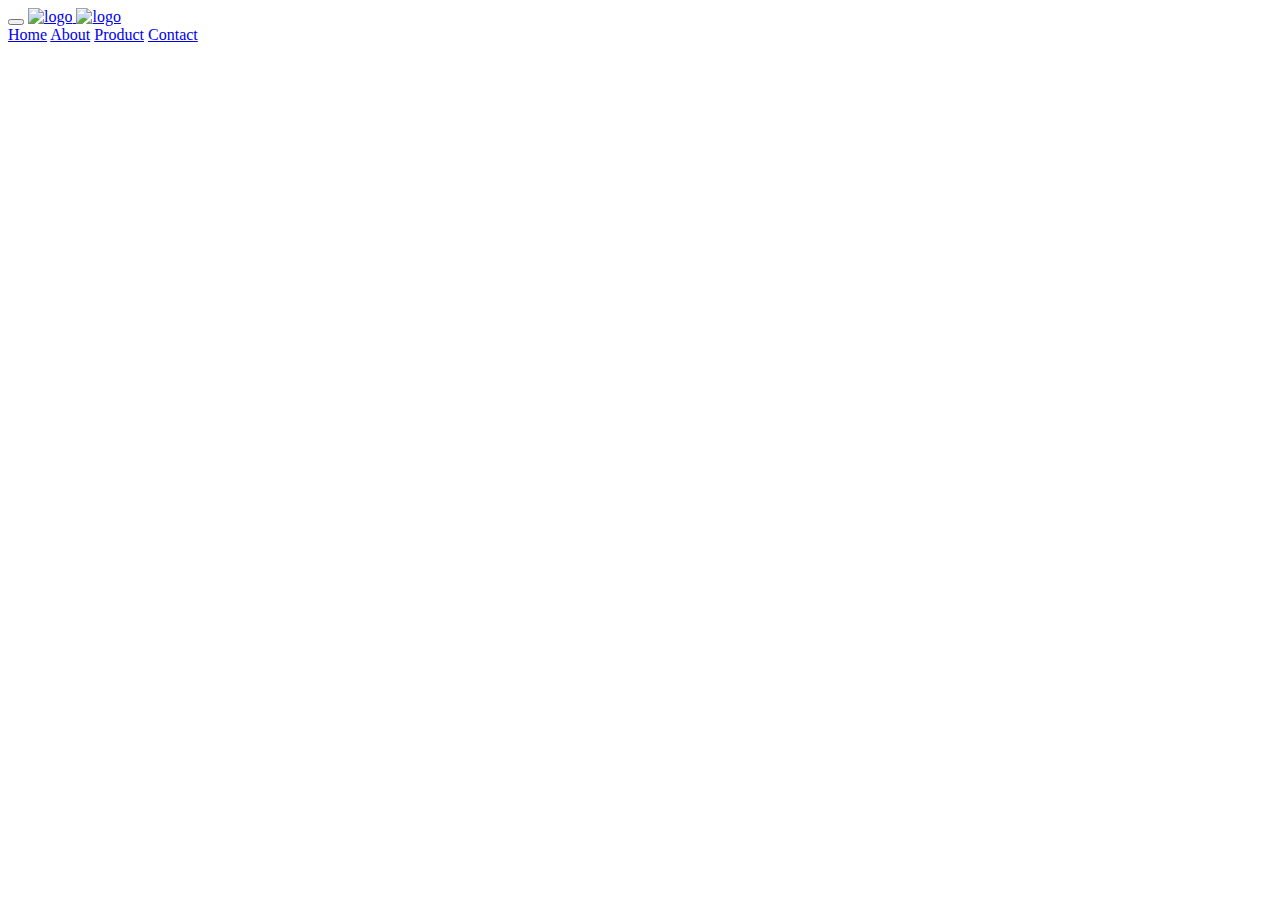
==== index.html @ 78fd0ff2 "first commit" ====
<!DOCTYPE html>
<html lang="en">
	<head>
		<meta charset="UTF-8" />
		<meta http-equiv="X-UA-Compatible" content="IE=edge" />
		<meta name="viewport" content="width=device-width, initial-scale=1.0" />
		<title>Home</title>
		<link href="./assets/css/page.min.css" rel="stylesheet" />
		<link href="./assets/css/style.css" rel="stylesheet" />
	</head>
	<body>
		<nav class="navbar navbar-expand-lg navbar-dark" data-navbar="fixed">
			<div class="container">
				<div class="navbar-left">
					<button class="navbar-toggler" type="button"><span class="navbar-toggler-icon"></span></button>
					<a class="navbar-brand" href="#">
						<img class="logo-dark" src="./assets/img/logo-dark.png" alt="logo" />
						<img class="logo-light" src="./assets/img/logo-light.png" alt="logo" />
					</a>
				</div>
				<section class="navbar-mobile">
					<nav class="nav nav-navbar ml-auto">
						<a class="nav-link" href="#home">Home</a>
						<a class="nav-link" href="#section-features">About</a>
						<a class="nav-link" href="#section-pricing">Product</a>
						<a class="nav-link" href="#footer">Contact</a>
					</nav>
				</section>
			</div>
		</nav>
	</body>
</html>
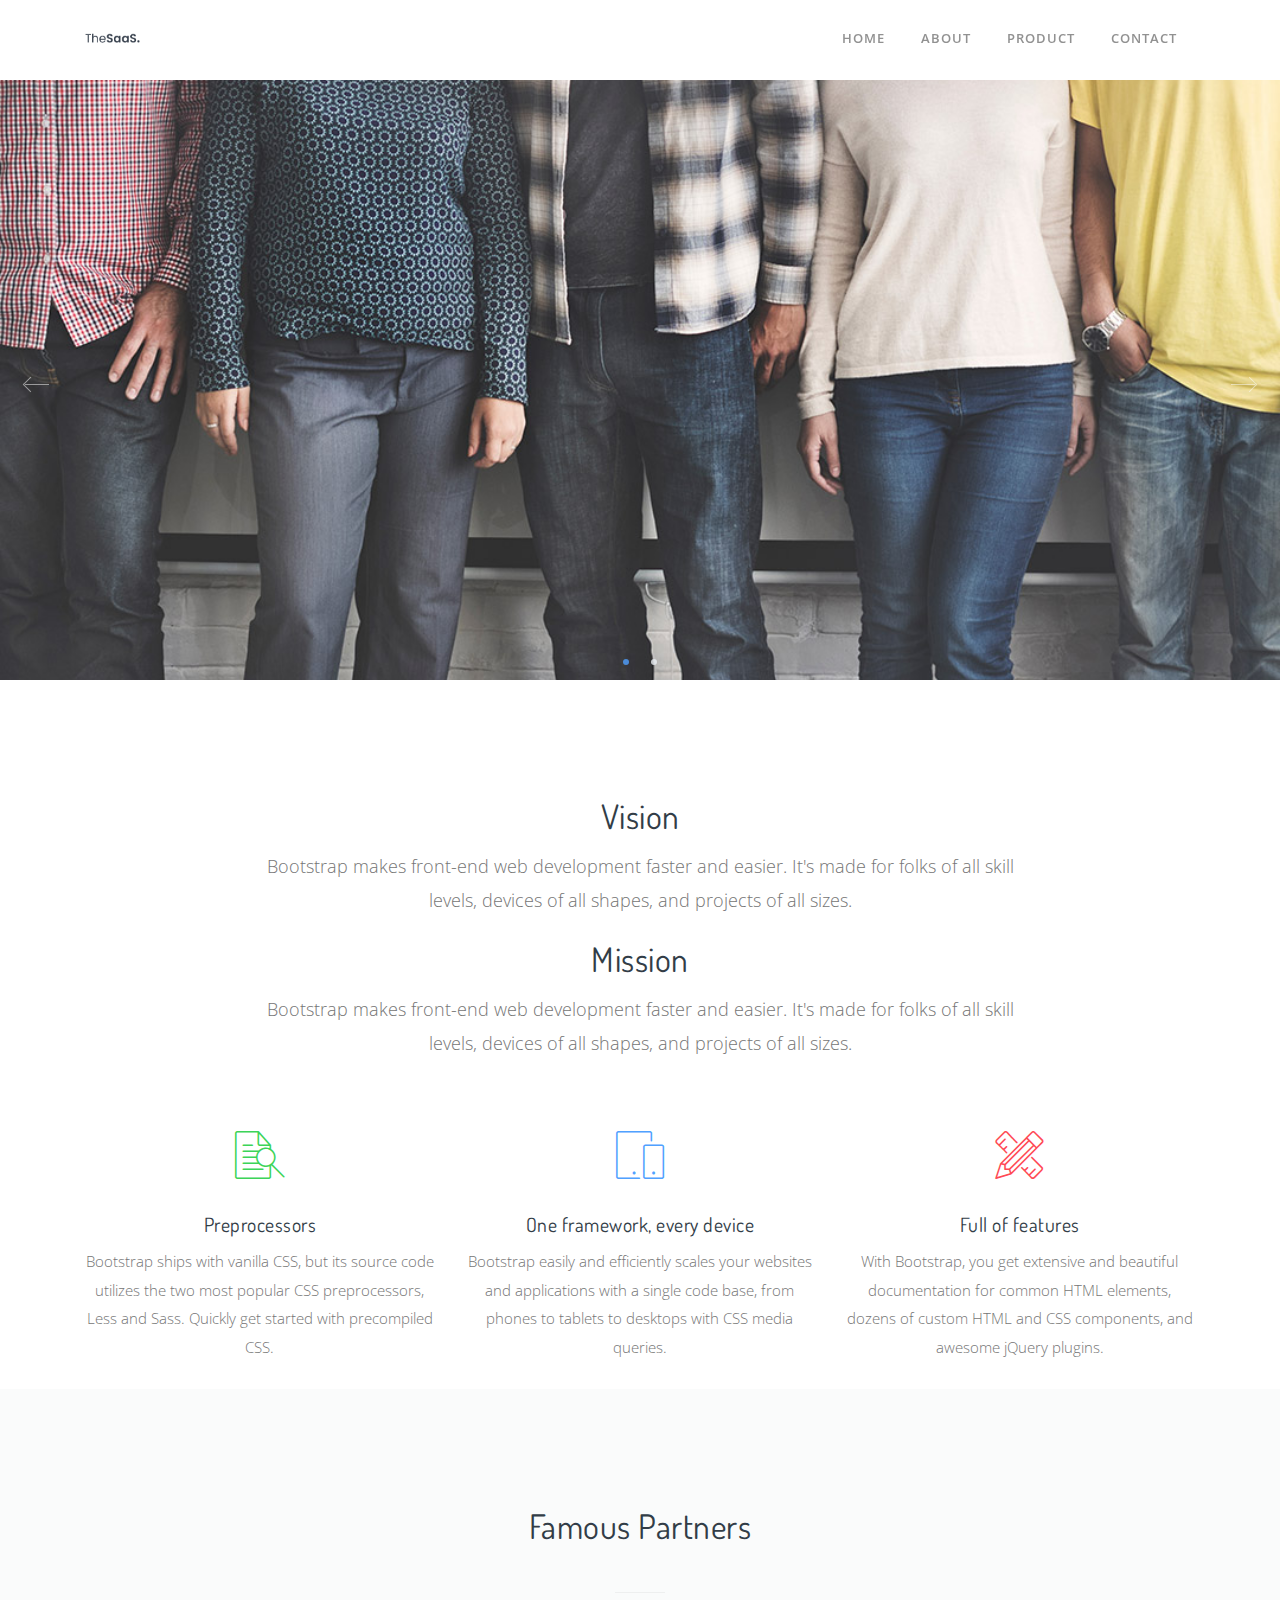
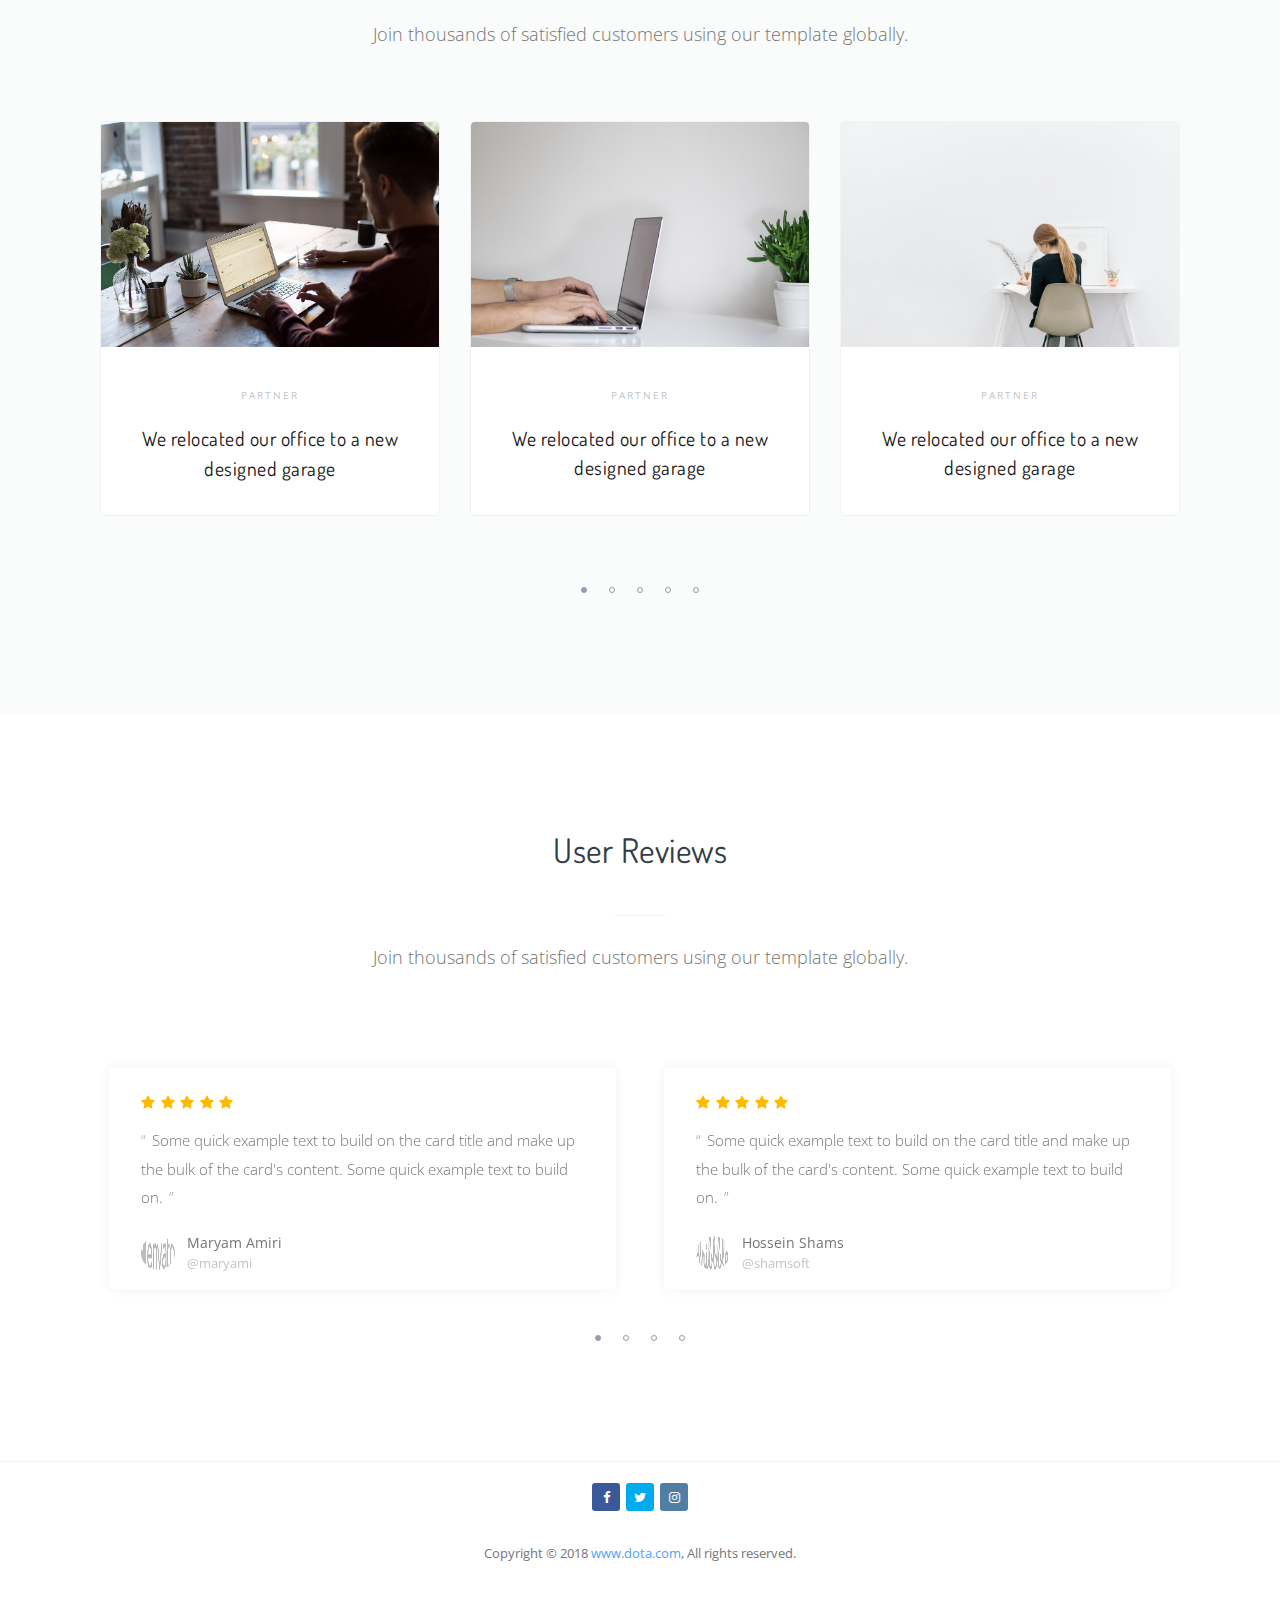
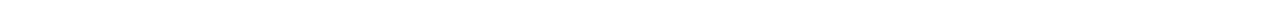
==== commit a671e814: "create product, product detail" ====
--- a/index.html
+++ b/index.html
@@ -12,7 +12,9 @@
 		<nav class="navbar navbar-expand-lg navbar-dark" data-navbar="fixed">
 			<div class="container">
 				<div class="navbar-left">
-					<button class="navbar-toggler" type="button"><span class="navbar-toggler-icon"></span></button>
+					<button class="navbar-toggler" type="button">
+						<span class="navbar-toggler-icon"></span>
+					</button>
 					<a class="navbar-brand" href="#">
 						<img class="logo-dark" src="./assets/img/logo-dark.png" alt="logo" />
 						<img class="logo-light" src="./assets/img/logo-light.png" alt="logo" />
@@ -20,13 +22,320 @@
 				</div>
 				<section class="navbar-mobile">
 					<nav class="nav nav-navbar ml-auto">
-						<a class="nav-link" href="#home">Home</a>
-						<a class="nav-link" href="#section-features">About</a>
-						<a class="nav-link" href="#section-pricing">Product</a>
-						<a class="nav-link" href="#footer">Contact</a>
+						<a class="nav-link" href="index.html">Home</a>
+						<a class="nav-link" href="about.html">About</a>
+						<a class="nav-link" href="product.html">Product</a>
+						<a class="nav-link" href="contact.html">Contact</a>
 					</nav>
 				</section>
 			</div>
 		</nav>
+		<!-- header -->
+		<header class="header pt-8">
+			<div
+				class="slider-arrows-flash-light slider-dots-inside slider-dots-fill-primary"
+				data-provide="slider"
+				data-autoplay="true"
+				data-dots="true"
+				data-arrows="true"
+			>
+				<div class="bg-img h-600" style="background-image: url(./assets/img/bg/11.jpg)"></div>
+				<div class="bg-img h-600" style="background-image: url(./assets/img/bg/12.jpg)"></div>
+			</div>
+		</header>
+		<section class="section py-3">
+			<div class="container">
+				<header class="section-header">
+					<h2>Vision</h2>
+					<p class="lead">
+						Bootstrap makes front-end web development faster and easier. It's made for folks of all
+						skill levels, devices of all shapes, and projects of all sizes.
+					</p>
+					<h2>Mission</h2>
+					<p class="lead">
+						Bootstrap makes front-end web development faster and easier. It's made for folks of all
+						skill levels, devices of all shapes, and projects of all sizes.
+					</p>
+				</header>
+
+				<div class="row gap-y text-center">
+					<div class="col-md-6 col-xl-4 feature-1">
+						<p class="feature-icon text-success"><i class="icon-search"></i></p>
+						<h5>Preprocessors</h5>
+						<p>
+							Bootstrap ships with vanilla CSS, but its source code utilizes the two most popular
+							CSS preprocessors, Less and Sass. Quickly get started with precompiled CSS.
+						</p>
+					</div>
+
+					<div class="col-md-6 col-xl-4 feature-1">
+						<p class="feature-icon text-primary"><i class="icon-mobile"></i></p>
+						<h5>One framework, every device</h5>
+						<p>
+							Bootstrap easily and efficiently scales your websites and applications with a single
+							code base, from phones to tablets to desktops with CSS media queries.
+						</p>
+					</div>
+
+					<div class="col-md-6 col-xl-4 feature-1">
+						<p class="feature-icon text-danger"><i class="icon-tools"></i></p>
+						<h5>Full of features</h5>
+						<p>
+							With Bootstrap, you get extensive and beautiful documentation for common HTML
+							elements, dozens of custom HTML and CSS components, and awesome jQuery plugins.
+						</p>
+					</div>
+				</div>
+			</div>
+		</section>
+		<!-- parner -->
+		<section class="section bg-gray">
+			<div class="container">
+				<header class="section-header">
+					<h2>Famous Partners</h2>
+					<hr />
+					<p class="lead">Join thousands of satisfied customers using our template globally.</p>
+				</header>
+
+				<div
+					class="pb-7"
+					data-provide="slider"
+					data-autoplay="true"
+					data-slides-to-show="3"
+					data-dots="true"
+				>
+					<div>
+						<div class="col-md-6 col-lg-12">
+							<div class="card border hover-shadow-6">
+								<a href="#"
+									><img class="card-img-top" src="./assets/img/bg/1.jpg" alt="Card image cap"
+								/></a>
+								<div class="p-6 text-center">
+									<p>
+										<a class="small-5 text-lighter text-uppercase ls-2 fw-400" href="#">Partner</a>
+									</p>
+									<h5 class="mb-0">
+										<a class="text-dark" href="#"
+											>We relocated our office to a new designed garage</a
+										>
+									</h5>
+								</div>
+							</div>
+						</div>
+					</div>
+					<div>
+						<div class="col-md-6 col-lg-12">
+							<div class="card border hover-shadow-6">
+								<a href="#"
+									><img class="card-img-top" src="./assets/img/bg/2.jpg" alt="Card image cap"
+								/></a>
+								<div class="p-6 text-center">
+									<p>
+										<a class="small-5 text-lighter text-uppercase ls-2 fw-400" href="#">Partner</a>
+									</p>
+									<h5 class="mb-0">
+										<a class="text-dark" href="#"
+											>We relocated our office to a new designed garage</a
+										>
+									</h5>
+								</div>
+							</div>
+						</div>
+					</div>
+					<div>
+						<div class="col-md-6 col-lg-12">
+							<div class="card border hover-shadow-6">
+								<a href="#"
+									><img class="card-img-top" src="./assets/img/bg/4.jpg" alt="Card image cap"
+								/></a>
+								<div class="p-6 text-center">
+									<p>
+										<a class="small-5 text-lighter text-uppercase ls-2 fw-400" href="#">Partner</a>
+									</p>
+									<h5 class="mb-0">
+										<a class="text-dark" href="#"
+											>We relocated our office to a new designed garage</a
+										>
+									</h5>
+								</div>
+							</div>
+						</div>
+					</div>
+					<div>
+						<div class="col-md-6 col-lg-12">
+							<div class="card border hover-shadow-6">
+								<a href="#"
+									><img class="card-img-top" src="./assets/img/bg/5.jpg" alt="Card image cap"
+								/></a>
+								<div class="p-6 text-center">
+									<p>
+										<a class="small-5 text-lighter text-uppercase ls-2 fw-400" href="#">Partner</a>
+									</p>
+									<h5 class="mb-0">
+										<a class="text-dark" href="#"
+											>We relocated our office to a new designed garage</a
+										>
+									</h5>
+								</div>
+							</div>
+						</div>
+					</div>
+					<div>
+						<div class="col-md-6 col-lg-12">
+							<div class="card border hover-shadow-6">
+								<a href="#"
+									><img class="card-img-top" src="./assets/img/bg/6.jpg" alt="Card image cap"
+								/></a>
+								<div class="p-6 text-center">
+									<p>
+										<a class="small-5 text-lighter text-uppercase ls-2 fw-400" href="#">Partner</a>
+									</p>
+									<h5 class="mb-0">
+										<a class="text-dark" href="#"
+											>We relocated our office to a new designed garage</a
+										>
+									</h5>
+								</div>
+							</div>
+						</div>
+					</div>
+				</div>
+			</div>
+		</section>
+		<section class="section">
+			<div class="container">
+				<header class="section-header">
+					<h2>User Reviews</h2>
+					<hr />
+					<p class="lead">Join thousands of satisfied customers using our template globally.</p>
+				</header>
+				<div
+					class=""
+					data-provide="slider"
+					data-dots="true"
+					data-autoplay="false"
+					data-slides-to-show="2"
+				>
+					<div class="p-5">
+						<div class="card shadow-3">
+							<div class="card-body px-6">
+								<div class="rating mb-3">
+									<label class="fa fa-star active"></label>
+									<label class="fa fa-star active"></label>
+									<label class="fa fa-star active"></label>
+									<label class="fa fa-star active"></label>
+									<label class="fa fa-star active"></label>
+								</div>
+
+								<p class="text-quoted mb-5">
+									Some quick example text to build on the card title and make up the bulk of the
+									card's content. Some quick example text to build on.
+								</p>
+								<div class="media align-items-center pb-0">
+									<img class="avatar avatar-xs mr-3" src="./assets/img/partner/1.png" alt="..." />
+									<div class="media-body lh-1">
+										<div class="fw-400 small-1 mb-1">Maryam Amiri</div>
+										<small class="text-lighter">@maryami</small>
+									</div>
+								</div>
+							</div>
+						</div>
+					</div>
+
+					<div class="p-5">
+						<div class="card shadow-3">
+							<div class="card-body px-6">
+								<div class="rating mb-3">
+									<label class="fa fa-star active"></label>
+									<label class="fa fa-star active"></label>
+									<label class="fa fa-star active"></label>
+									<label class="fa fa-star active"></label>
+									<label class="fa fa-star active"></label>
+								</div>
+
+								<p class="text-quoted mb-5">
+									Some quick example text to build on the card title and make up the bulk of the
+									card's content. Some quick example text to build on.
+								</p>
+								<div class="media align-items-center pb-0">
+									<img class="avatar avatar-xs mr-3" src="./assets/img/partner/2.png" alt="..." />
+									<div class="media-body lh-1">
+										<div class="fw-400 small-1 mb-1">Hossein Shams</div>
+										<small class="text-lighter">@shamsoft</small>
+									</div>
+								</div>
+							</div>
+						</div>
+					</div>
+
+					<div class="p-5">
+						<div class="card shadow-3">
+							<div class="card-body px-6">
+								<div class="rating mb-3">
+									<label class="fa fa-star active"></label>
+									<label class="fa fa-star active"></label>
+									<label class="fa fa-star active"></label>
+									<label class="fa fa-star active"></label>
+									<label class="fa fa-star active"></label>
+								</div>
+
+								<p class="text-quoted mb-5">
+									Some quick example text to build on the card title and make up the bulk of the
+									card's content. Some quick example text to build on.
+								</p>
+								<div class="media align-items-center pb-0">
+									<img class="avatar avatar-xs mr-3" src="./assets/img/partner/3.png" alt="..." />
+									<div class="media-body lh-1">
+										<div class="fw-400 small-1 mb-1">Sarah Johns</div>
+										<small class="text-lighter">@sarah</small>
+									</div>
+								</div>
+							</div>
+						</div>
+					</div>
+
+					<div class="p-5">
+						<div class="card shadow-3">
+							<div class="card-body px-6">
+								<div class="rating mb-3">
+									<label class="fa fa-star active"></label>
+									<label class="fa fa-star active"></label>
+									<label class="fa fa-star active"></label>
+									<label class="fa fa-star active"></label>
+									<label class="fa fa-star active"></label>
+								</div>
+
+								<p class="text-quoted mb-5">
+									Some quick example text to build on the card title and make up the bulk of the
+									card's content. Some quick example text to build on.
+								</p>
+								<div class="media align-items-center pb-0">
+									<img class="avatar avatar-xs mr-3" src="./assets/img/partner/4.png" alt="..." />
+									<div class="media-body lh-1">
+										<div class="fw-400 small-1 mb-1">John Hernandez</div>
+										<small class="text-lighter">@jhez</small>
+									</div>
+								</div>
+							</div>
+						</div>
+					</div>
+				</div>
+			</div>
+		</section>
+		<footer class="footer">
+			<div class="container text-center">
+				<div class="social social-sm social-bg-brand social-cycling">
+					<a class="social-facebook" href="#"><i class="fa fa-facebook"></i></a>
+					<a class="social-twitter" href="#"><i class="fa fa-twitter"></i></a>
+					<a class="social-instagram" href="#"><i class="fa fa-instagram"></i></a>
+				</div>
+				<br />
+				<p class="small">
+					Copyright © 2018 <a href="http://thetheme.io">www.dota.com</a>, All rights reserved.
+				</p>
+			</div>
+		</footer>
+		<script src="./assets/js/page.min.js"></script>
+		<script src="./assets/js/script.js"></script>
 	</body>
 </html>
--- a/assets/css/page.min.css
+++ b/assets/css/page.min.css
@@ -0,0 +1,8 @@
+@import url("https://fonts.googleapis.com/css?family=Open+Sans:300,400,600,700|Dosis:200,400,500,600");:root{--blue: #50a1ff;--indigo: #6610f2;--purple: #926dde;--pink: #e83e8c;--red: #ff4954;--orange: #ffbe00;--yellow: #ffba00;--green: #3cd458;--teal: #20c997;--cyan: #17a2b8;--white: #fff;--gray: #868e96;--gray-dark: #343a40;--primary: #50a1ff;--secondary: #e9ecf0;--success: #3cd458;--info: #926dde;--warning: #ffba00;--danger: #ff4954;--light: #f8f9fa;--dark: #191919;--breakpoint-xs: 0;--breakpoint-sm: 576px;--breakpoint-md: 768px;--breakpoint-lg: 992px;--breakpoint-xl: 1200px;--font-family-sans-serif: -apple-system, BlinkMacSystemFont, "Segoe UI", Roboto, "Helvetica Neue", Arial, sans-serif, "Apple Color Emoji", "Segoe UI Emoji", "Segoe UI Symbol";--font-family-monospace: SFMono-Regular, Menlo, Monaco, Consolas, "Liberation Mono", "Courier New", monospace}*,*::before,*::after{-webkit-box-sizing:border-box;box-sizing:border-box}html{font-family:sans-serif;line-height:1.15;-webkit-text-size-adjust:100%;-ms-text-size-adjust:100%;-ms-overflow-style:scrollbar;-webkit-tap-highlight-color:rgba(0,0,0,0)}@-ms-viewport{width:device-width}article,aside,figcaption,figure,footer,header,hgroup,main,nav,section{display:block}body{margin:0;font-family:"Open Sans",sans-serif;font-size:.9375rem;font-weight:300;line-height:1.9;color:#757575;text-align:left;background-color:#fff}[tabindex="-1"]:focus{outline:0 !important}hr{-webkit-box-sizing:content-box;box-sizing:content-box;height:0;overflow:visible}h1,h2,h3,h4,h5,h6{margin-top:0;margin-bottom:.5rem}p{margin-top:0;margin-bottom:1rem}abbr[title],abbr[data-original-title]{text-decoration:underline;-webkit-text-decoration:underline dotted;text-decoration:underline dotted;cursor:help;border-bottom:0}address{margin-bottom:1rem;font-style:normal;line-height:inherit}ol,ul,dl{margin-top:0;margin-bottom:1rem}ol ol,ul ul,ol ul,ul ol{margin-bottom:0}dt{font-weight:600}dd{margin-bottom:.5rem;margin-left:0}blockquote{margin:0 0 1rem}dfn{font-style:italic}b,strong{font-weight:bolder}small{font-size:80%}sub,sup{position:relative;font-size:75%;line-height:0;vertical-align:baseline}sub{bottom:-.25em}sup{top:-.5em}a{color:#50a1ff;text-decoration:none;background-color:transparent;-webkit-text-decoration-skip:objects}a:hover{color:#0478ff;text-decoration:underline}a:not([href]):not([tabindex]){color:inherit;text-decoration:none}a:not([href]):not([tabindex]):hover,a:not([href]):not([tabindex]):focus{color:inherit;text-decoration:none}a:not([href]):not([tabindex]):focus{outline:0}pre,code,kbd,samp{font-family:SFMono-Regular,Menlo,Monaco,Consolas,"Liberation Mono","Courier New",monospace;font-size:1em}pre{margin-top:0;margin-bottom:1rem;overflow:auto;-ms-overflow-style:scrollbar}figure{margin:0 0 1rem}img{vertical-align:middle;border-style:none}svg:not(:root){overflow:hidden}table{border-collapse:collapse}caption{padding-top:.75rem;padding-bottom:.75rem;color:#868e96;text-align:left;caption-side:bottom}th{text-align:inherit}label{display:inline-block;margin-bottom:.5rem}button{border-radius:0}button:focus{outline:1px dotted;outline:5px auto -webkit-focus-ring-color}input,button,select,optgroup,textarea{margin:0;font-family:inherit;font-size:inherit;line-height:inherit}button,input{overflow:visible}button,select{text-transform:none}button,html [type="button"],[type="reset"],[type="submit"]{-webkit-appearance:button}button::-moz-focus-inner,[type="button"]::-moz-focus-inner,[type="reset"]::-moz-focus-inner,[type="submit"]::-moz-focus-inner{padding:0;border-style:none}input[type="radio"],input[type="checkbox"]{-webkit-box-sizing:border-box;box-sizing:border-box;padding:0}input[type="date"],input[type="time"],input[type="datetime-local"],input[type="month"]{-webkit-appearance:listbox}textarea{overflow:auto;resize:vertical}fieldset{min-width:0;padding:0;margin:0;border:0}legend{display:block;width:100%;max-width:100%;padding:0;margin-bottom:.5rem;font-size:1.5rem;line-height:inherit;color:inherit;white-space:normal}progress{vertical-align:baseline}[type="number"]::-webkit-inner-spin-button,[type="number"]::-webkit-outer-spin-button{height:auto}[type="search"]{outline-offset:-2px;-webkit-appearance:none}[type="search"]::-webkit-search-cancel-button,[type="search"]::-webkit-search-decoration{-webkit-appearance:none}::-webkit-file-upload-button{font:inherit;-webkit-appearance:button}output{display:inline-block}summary{display:list-item;cursor:pointer}template{display:none}[hidden]{display:none !important}h1,h2,h3,h4,h5,h6,.h1,.h2,.h3,.h4,.h5,.h6{margin-bottom:.5rem;font-family:Dosis,sans-serif;font-weight:400;line-height:1.5;color:#323d47}h1,.h1{font-size:2.57813rem}h2,.h2{font-size:2.10938rem}h3,.h3{font-size:1.75781rem}h4,.h4{font-size:1.52344rem}h5,.h5{font-size:1.23047rem}h6,.h6{font-size:1.05469rem}.lead,.pricing-4 .plan-price p{font-size:1.17188rem;font-weight:300}.display-1{font-size:5rem;font-weight:200;line-height:1.5}.display-2{font-size:4rem;font-weight:200;line-height:1.5}.display-3{font-size:3.5rem;font-weight:200;line-height:1.5}.display-4{font-size:3rem;font-weight:200;line-height:1.5}hr{margin-top:1rem;margin-bottom:1rem;border:0;border-top:1px solid rgba(0,0,0,0.1)}small,.small{font-size:85%;font-weight:400}mark,.mark{padding:.2em;background-color:#fcf8e3}.list-unstyled{padding-left:0;list-style:none}.list-inline{padding-left:0;list-style:none}.list-inline-item{display:inline-block}.list-inline-item:not(:last-child){margin-right:.5rem}.initialism{font-size:90%;text-transform:uppercase}.blockquote{margin-bottom:1rem;font-size:1.17188rem}.blockquote-footer{display:block;font-size:80%;color:#868e96}.blockquote-footer::before{content:"\2014 \00A0"}.img-fluid{max-width:100%;height:auto}.img-thumbnail{padding:.25rem;background-color:#fff;border:1px solid #dee2e6;border-radius:.25rem;max-width:100%;height:auto}.figure{display:inline-block}.figure-img{margin-bottom:.5rem;line-height:1}.figure-caption{font-size:90%;color:#868e96}code{font-size:87.5%;color:#e83e8c;word-break:break-word}a>code{color:inherit}kbd{padding:.2rem .4rem;font-size:87.5%;color:#fff;background-color:#212529;border-radius:.125rem}kbd kbd{padding:0;font-size:100%;font-weight:600}pre{display:block;font-size:87.5%;color:#212529}pre code{font-size:inherit;color:inherit;word-break:normal}.pre-scrollable{max-height:340px;overflow-y:scroll}.container{width:100%;padding-right:15px;padding-left:15px;margin-right:auto;margin-left:auto}@media (min-width: 576px){.container{max-width:540px}}@media (min-width: 768px){.container{max-width:720px}}@media (min-width: 992px){.container{max-width:960px}}@media (min-width: 1200px){.container{max-width:1140px}}.container-fluid{width:100%;padding-right:15px;padding-left:15px;margin-right:auto;margin-left:auto}.row{display:-webkit-box;display:flex;flex-wrap:wrap;margin-right:-15px;margin-left:-15px}.no-gutters{margin-right:0;margin-left:0}.no-gutters>.col,.no-gutters>[class*="col-"]{padding-right:0;padding-left:0}.col-1,.col-2,.col-3,.col-4,.col-5,.col-6,.col-7,.col-8,.col-9,.col-10,.col-11,.col-12,.col,.col-auto,.col-sm-1,.col-sm-2,.col-sm-3,.col-sm-4,.col-sm-5,.col-sm-6,.col-sm-7,.col-sm-8,.col-sm-9,.col-sm-10,.col-sm-11,.col-sm-12,.col-sm,.col-sm-auto,.col-md-1,.col-md-2,.col-md-3,.col-md-4,.col-md-5,.col-md-6,.col-md-7,.col-md-8,.col-md-9,.col-md-10,.col-md-11,.col-md-12,.col-md,.col-md-auto,.col-lg-1,.col-lg-2,.col-lg-3,.col-lg-4,.col-lg-5,.col-lg-6,.col-lg-7,.col-lg-8,.col-lg-9,.col-lg-10,.col-lg-11,.col-lg-12,.col-lg,.col-lg-auto,.col-xl-1,.col-xl-2,.col-xl-3,.col-xl-4,.col-xl-5,.col-xl-6,.col-xl-7,.col-xl-8,.col-xl-9,.col-xl-10,.col-xl-11,.col-xl-12,.col-xl,.col-xl-auto{position:relative;width:100%;min-height:1px;padding-right:15px;padding-left:15px}.col{flex-basis:0;-webkit-box-flex:1;flex-grow:1;max-width:100%}.col-auto{-webkit-box-flex:0;flex:0 0 auto;width:auto;max-width:none}.col-1{-webkit-box-flex:0;flex:0 0 8.33333%;max-width:8.33333%}.col-2{-webkit-box-flex:0;flex:0 0 16.66667%;max-width:16.66667%}.col-3{-webkit-box-flex:0;flex:0 0 25%;max-width:25%}.col-4{-webkit-box-flex:0;flex:0 0 33.33333%;max-width:33.33333%}.col-5{-webkit-box-flex:0;flex:0 0 41.66667%;max-width:41.66667%}.col-6{-webkit-box-flex:0;flex:0 0 50%;max-width:50%}.col-7{-webkit-box-flex:0;flex:0 0 58.33333%;max-width:58.33333%}.col-8{-webkit-box-flex:0;flex:0 0 66.66667%;max-width:66.66667%}.col-9{-webkit-box-flex:0;flex:0 0 75%;max-width:75%}.col-10{-webkit-box-flex:0;flex:0 0 83.33333%;max-width:83.33333%}.col-11{-webkit-box-flex:0;flex:0 0 91.66667%;max-width:91.66667%}.col-12{-webkit-box-flex:0;flex:0 0 100%;max-width:100%}.order-first{-webkit-box-ordinal-group:0;order:-1}.order-last{-webkit-box-ordinal-group:14;order:13}.order-0{-webkit-box-ordinal-group:1;order:0}.order-1{-webkit-box-ordinal-group:2;order:1}.order-2{-webkit-box-ordinal-group:3;order:2}.order-3{-webkit-box-ordinal-group:4;order:3}.order-4{-webkit-box-ordinal-group:5;order:4}.order-5{-webkit-box-ordinal-group:6;order:5}.order-6{-webkit-box-ordinal-group:7;order:6}.order-7{-webkit-box-ordinal-group:8;order:7}.order-8{-webkit-box-ordinal-group:9;order:8}.order-9{-webkit-box-ordinal-group:10;order:9}.order-10{-webkit-box-ordinal-group:11;order:10}.order-11{-webkit-box-ordinal-group:12;order:11}.order-12{-webkit-box-ordinal-group:13;order:12}.offset-1{margin-left:8.33333%}.offset-2{margin-left:16.66667%}.offset-3{margin-left:25%}.offset-4{margin-left:33.33333%}.offset-5{margin-left:41.66667%}.offset-6{margin-left:50%}.offset-7{margin-left:58.33333%}.offset-8{margin-left:66.66667%}.offset-9{margin-left:75%}.offset-10{margin-left:83.33333%}.offset-11{margin-left:91.66667%}@media (min-width: 576px){.col-sm{flex-basis:0;-webkit-box-flex:1;flex-grow:1;max-width:100%}.col-sm-auto{-webkit-box-flex:0;flex:0 0 auto;width:auto;max-width:none}.col-sm-1{-webkit-box-flex:0;flex:0 0 8.33333%;max-width:8.33333%}.col-sm-2{-webkit-box-flex:0;flex:0 0 16.66667%;max-width:16.66667%}.col-sm-3{-webkit-box-flex:0;flex:0 0 25%;max-width:25%}.col-sm-4{-webkit-box-flex:0;flex:0 0 33.33333%;max-width:33.33333%}.col-sm-5{-webkit-box-flex:0;flex:0 0 41.66667%;max-width:41.66667%}.col-sm-6{-webkit-box-flex:0;flex:0 0 50%;max-width:50%}.col-sm-7{-webkit-box-flex:0;flex:0 0 58.33333%;max-width:58.33333%}.col-sm-8{-webkit-box-flex:0;flex:0 0 66.66667%;max-width:66.66667%}.col-sm-9{-webkit-box-flex:0;flex:0 0 75%;max-width:75%}.col-sm-10{-webkit-box-flex:0;flex:0 0 83.33333%;max-width:83.33333%}.col-sm-11{-webkit-box-flex:0;flex:0 0 91.66667%;max-width:91.66667%}.col-sm-12{-webkit-box-flex:0;flex:0 0 100%;max-width:100%}.order-sm-first{-webkit-box-ordinal-group:0;order:-1}.order-sm-last{-webkit-box-ordinal-group:14;order:13}.order-sm-0{-webkit-box-ordinal-group:1;order:0}.order-sm-1{-webkit-box-ordinal-group:2;order:1}.order-sm-2{-webkit-box-ordinal-group:3;order:2}.order-sm-3{-webkit-box-ordinal-group:4;order:3}.order-sm-4{-webkit-box-ordinal-group:5;order:4}.order-sm-5{-webkit-box-ordinal-group:6;order:5}.order-sm-6{-webkit-box-ordinal-group:7;order:6}.order-sm-7{-webkit-box-ordinal-group:8;order:7}.order-sm-8{-webkit-box-ordinal-group:9;order:8}.order-sm-9{-webkit-box-ordinal-group:10;order:9}.order-sm-10{-webkit-box-ordinal-group:11;order:10}.order-sm-11{-webkit-box-ordinal-group:12;order:11}.order-sm-12{-webkit-box-ordinal-group:13;order:12}.offset-sm-0{margin-left:0}.offset-sm-1{margin-left:8.33333%}.offset-sm-2{margin-left:16.66667%}.offset-sm-3{margin-left:25%}.offset-sm-4{margin-left:33.33333%}.offset-sm-5{margin-left:41.66667%}.offset-sm-6{margin-left:50%}.offset-sm-7{margin-left:58.33333%}.offset-sm-8{margin-left:66.66667%}.offset-sm-9{margin-left:75%}.offset-sm-10{margin-left:83.33333%}.offset-sm-11{margin-left:91.66667%}}@media (min-width: 768px){.col-md{flex-basis:0;-webkit-box-flex:1;flex-grow:1;max-width:100%}.col-md-auto{-webkit-box-flex:0;flex:0 0 auto;width:auto;max-width:none}.col-md-1{-webkit-box-flex:0;flex:0 0 8.33333%;max-width:8.33333%}.col-md-2{-webkit-box-flex:0;flex:0 0 16.66667%;max-width:16.66667%}.col-md-3{-webkit-box-flex:0;flex:0 0 25%;max-width:25%}.col-md-4{-webkit-box-flex:0;flex:0 0 33.33333%;max-width:33.33333%}.col-md-5{-webkit-box-flex:0;flex:0 0 41.66667%;max-width:41.66667%}.col-md-6{-webkit-box-flex:0;flex:0 0 50%;max-width:50%}.col-md-7{-webkit-box-flex:0;flex:0 0 58.33333%;max-width:58.33333%}.col-md-8{-webkit-box-flex:0;flex:0 0 66.66667%;max-width:66.66667%}.col-md-9{-webkit-box-flex:0;flex:0 0 75%;max-width:75%}.col-md-10{-webkit-box-flex:0;flex:0 0 83.33333%;max-width:83.33333%}.col-md-11{-webkit-box-flex:0;flex:0 0 91.66667%;max-width:91.66667%}.col-md-12{-webkit-box-flex:0;flex:0 0 100%;max-width:100%}.order-md-first{-webkit-box-ordinal-group:0;order:-1}.order-md-last{-webkit-box-ordinal-group:14;order:13}.order-md-0{-webkit-box-ordinal-group:1;order:0}.order-md-1{-webkit-box-ordinal-group:2;order:1}.order-md-2{-webkit-box-ordinal-group:3;order:2}.order-md-3{-webkit-box-ordinal-group:4;order:3}.order-md-4{-webkit-box-ordinal-group:5;order:4}.order-md-5{-webkit-box-ordinal-group:6;order:5}.order-md-6{-webkit-box-ordinal-group:7;order:6}.order-md-7{-webkit-box-ordinal-group:8;order:7}.order-md-8{-webkit-box-ordinal-group:9;order:8}.order-md-9{-webkit-box-ordinal-group:10;order:9}.order-md-10{-webkit-box-ordinal-group:11;order:10}.order-md-11{-webkit-box-ordinal-group:12;order:11}.order-md-12{-webkit-box-ordinal-group:13;order:12}.offset-md-0{margin-left:0}.offset-md-1{margin-left:8.33333%}.offset-md-2{margin-left:16.66667%}.offset-md-3{margin-left:25%}.offset-md-4{margin-left:33.33333%}.offset-md-5{margin-left:41.66667%}.offset-md-6{margin-left:50%}.offset-md-7{margin-left:58.33333%}.offset-md-8{margin-left:66.66667%}.offset-md-9{margin-left:75%}.offset-md-10{margin-left:83.33333%}.offset-md-11{margin-left:91.66667%}}@media (min-width: 992px){.col-lg{flex-basis:0;-webkit-box-flex:1;flex-grow:1;max-width:100%}.col-lg-auto{-webkit-box-flex:0;flex:0 0 auto;width:auto;max-width:none}.col-lg-1{-webkit-box-flex:0;flex:0 0 8.33333%;max-width:8.33333%}.col-lg-2{-webkit-box-flex:0;flex:0 0 16.66667%;max-width:16.66667%}.col-lg-3{-webkit-box-flex:0;flex:0 0 25%;max-width:25%}.col-lg-4{-webkit-box-flex:0;flex:0 0 33.33333%;max-width:33.33333%}.col-lg-5{-webkit-box-flex:0;flex:0 0 41.66667%;max-width:41.66667%}.col-lg-6{-webkit-box-flex:0;flex:0 0 50%;max-width:50%}.col-lg-7{-webkit-box-flex:0;flex:0 0 58.33333%;max-width:58.33333%}.col-lg-8{-webkit-box-flex:0;flex:0 0 66.66667%;max-width:66.66667%}.col-lg-9{-webkit-box-flex:0;flex:0 0 75%;max-width:75%}.col-lg-10{-webkit-box-flex:0;flex:0 0 83.33333%;max-width:83.33333%}.col-lg-11{-webkit-box-flex:0;flex:0 0 91.66667%;max-width:91.66667%}.col-lg-12{-webkit-box-flex:0;flex:0 0 100%;max-width:100%}.order-lg-first{-webkit-box-ordinal-group:0;order:-1}.order-lg-last{-webkit-box-ordinal-group:14;order:13}.order-lg-0{-webkit-box-ordinal-group:1;order:0}.order-lg-1{-webkit-box-ordinal-group:2;order:1}.order-lg-2{-webkit-box-ordinal-group:3;order:2}.order-lg-3{-webkit-box-ordinal-group:4;order:3}.order-lg-4{-webkit-box-ordinal-group:5;order:4}.order-lg-5{-webkit-box-ordinal-group:6;order:5}.order-lg-6{-webkit-box-ordinal-group:7;order:6}.order-lg-7{-webkit-box-ordinal-group:8;order:7}.order-lg-8{-webkit-box-ordinal-group:9;order:8}.order-lg-9{-webkit-box-ordinal-group:10;order:9}.order-lg-10{-webkit-box-ordinal-group:11;order:10}.order-lg-11{-webkit-box-ordinal-group:12;order:11}.order-lg-12{-webkit-box-ordinal-group:13;order:12}.offset-lg-0{margin-left:0}.offset-lg-1{margin-left:8.33333%}.offset-lg-2{margin-left:16.66667%}.offset-lg-3{margin-left:25%}.offset-lg-4{margin-left:33.33333%}.offset-lg-5{margin-left:41.66667%}.offset-lg-6{margin-left:50%}.offset-lg-7{margin-left:58.33333%}.offset-lg-8{margin-left:66.66667%}.offset-lg-9{margin-left:75%}.offset-lg-10{margin-left:83.33333%}.offset-lg-11{margin-left:91.66667%}}@media (min-width: 1200px){.col-xl{flex-basis:0;-webkit-box-flex:1;flex-grow:1;max-width:100%}.col-xl-auto{-webkit-box-flex:0;flex:0 0 auto;width:auto;max-width:none}.col-xl-1{-webkit-box-flex:0;flex:0 0 8.33333%;max-width:8.33333%}.col-xl-2{-webkit-box-flex:0;flex:0 0 16.66667%;max-width:16.66667%}.col-xl-3{-webkit-box-flex:0;flex:0 0 25%;max-width:25%}.col-xl-4{-webkit-box-flex:0;flex:0 0 33.33333%;max-width:33.33333%}.col-xl-5{-webkit-box-flex:0;flex:0 0 41.66667%;max-width:41.66667%}.col-xl-6{-webkit-box-flex:0;flex:0 0 50%;max-width:50%}.col-xl-7{-webkit-box-flex:0;flex:0 0 58.33333%;max-width:58.33333%}.col-xl-8{-webkit-box-flex:0;flex:0 0 66.66667%;max-width:66.66667%}.col-xl-9{-webkit-box-flex:0;flex:0 0 75%;max-width:75%}.col-xl-10{-webkit-box-flex:0;flex:0 0 83.33333%;max-width:83.33333%}.col-xl-11{-webkit-box-flex:0;flex:0 0 91.66667%;max-width:91.66667%}.col-xl-12{-webkit-box-flex:0;flex:0 0 100%;max-width:100%}.order-xl-first{-webkit-box-ordinal-group:0;order:-1}.order-xl-last{-webkit-box-ordinal-group:14;order:13}.order-xl-0{-webkit-box-ordinal-group:1;order:0}.order-xl-1{-webkit-box-ordinal-group:2;order:1}.order-xl-2{-webkit-box-ordinal-group:3;order:2}.order-xl-3{-webkit-box-ordinal-group:4;order:3}.order-xl-4{-webkit-box-ordinal-group:5;order:4}.order-xl-5{-webkit-box-ordinal-group:6;order:5}.order-xl-6{-webkit-box-ordinal-group:7;order:6}.order-xl-7{-webkit-box-ordinal-group:8;order:7}.order-xl-8{-webkit-box-ordinal-group:9;order:8}.order-xl-9{-webkit-box-ordinal-group:10;order:9}.order-xl-10{-webkit-box-ordinal-group:11;order:10}.order-xl-11{-webkit-box-ordinal-group:12;order:11}.order-xl-12{-webkit-box-ordinal-group:13;order:12}.offset-xl-0{margin-left:0}.offset-xl-1{margin-left:8.33333%}.offset-xl-2{margin-left:16.66667%}.offset-xl-3{margin-left:25%}.offset-xl-4{margin-left:33.33333%}.offset-xl-5{margin-left:41.66667%}.offset-xl-6{margin-left:50%}.offset-xl-7{margin-left:58.33333%}.offset-xl-8{margin-left:66.66667%}.offset-xl-9{margin-left:75%}.offset-xl-10{margin-left:83.33333%}.offset-xl-11{margin-left:91.66667%}}.table{width:100%;max-width:100%;margin-bottom:1rem;background-color:rgba(0,0,0,0)}.table th,.table td{padding:.75rem;vertical-align:top;border-top:1px solid #f1f2f3}.table thead th{vertical-align:bottom;border-bottom:2px solid #f1f2f3}.table tbody+tbody{border-top:2px solid #f1f2f3}.table .table{background-color:#fff}.table-sm th,.table-sm td{padding:.3rem}.table-bordered{border:1px solid #f1f2f3}.table-bordered th,.table-bordered td{border:1px solid #f1f2f3}.table-bordered thead th,.table-bordered thead td{border-bottom-width:2px}.table-borderless th,.table-borderless td,.table-borderless thead th,.table-borderless tbody+tbody{border:0}.table-striped tbody tr:nth-of-type(odd){background-color:#fcfdfe}.table-hover tbody tr:hover{background-color:#f9fafb}.table-primary,.table-primary>th,.table-primary>td{background-color:#cee5ff}.table-hover .table-primary:hover{background-color:#b5d7ff}.table-hover .table-primary:hover>td,.table-hover .table-primary:hover>th{background-color:#b5d7ff}.table-secondary,.table-secondary>th,.table-secondary>td{background-color:#f9fafb}.table-hover .table-secondary:hover{background-color:#eaedf1}.table-hover .table-secondary:hover>td,.table-hover .table-secondary:hover>th{background-color:#eaedf1}.table-success,.table-success>th,.table-success>td{background-color:#c8f3d0}.table-hover .table-success:hover{background-color:#b3eebe}.table-hover .table-success:hover>td,.table-hover .table-success:hover>th{background-color:#b3eebe}.table-info,.table-info>th,.table-info>td{background-color:#e0d6f6}.table-hover .table-info:hover{background-color:#d0c1f1}.table-hover .table-info:hover>td,.table-hover .table-info:hover>th{background-color:#d0c1f1}.table-warning,.table-warning>th,.table-warning>td{background-color:#ffecb8}.table-hover .table-warning:hover{background-color:#ffe59f}.table-hover .table-warning:hover>td,.table-hover .table-warning:hover>th{background-color:#ffe59f}.table-danger,.table-danger>th,.table-danger>td{background-color:#ffcccf}.table-hover .table-danger:hover{background-color:#ffb3b7}.table-hover .table-danger:hover>td,.table-hover .table-danger:hover>th{background-color:#ffb3b7}.table-light,.table-light>th,.table-light>td{background-color:#fdfdfe}.table-hover .table-light:hover{background-color:#ececf6}.table-hover .table-light:hover>td,.table-hover .table-light:hover>th{background-color:#ececf6}.table-dark,.table-dark>th,.table-dark>td{background-color:#bfbfbf}.table-hover .table-dark:hover{background-color:#b2b2b2}.table-hover .table-dark:hover>td,.table-hover .table-dark:hover>th{background-color:#b2b2b2}.table-active,.table-active>th,.table-active>td{background-color:#f5f6f7}.table-hover .table-active:hover{background-color:#e7e9ec}.table-hover .table-active:hover>td,.table-hover .table-active:hover>th{background-color:#e7e9ec}.table .thead-dark th{color:#fff;background-color:#212529;border-color:#32383e}.table .thead-light th{color:#323d47;background-color:#fafbfb;border-color:#f1f2f3}.table-dark{color:#fff;background-color:#212529}.table-dark th,.table-dark td,.table-dark thead th{border-color:#32383e}.table-dark.table-bordered{border:0}.table-dark.table-striped tbody tr:nth-of-type(odd){background-color:rgba(255,255,255,0.05)}.table-dark.table-hover tbody tr:hover{background-color:rgba(255,255,255,0.075)}@media (max-width: 575.98px){.table-responsive-sm{display:block;width:100%;overflow-x:auto;-webkit-overflow-scrolling:touch;-ms-overflow-style:-ms-autohiding-scrollbar}.table-responsive-sm>.table-bordered{border:0}}@media (max-width: 767.98px){.table-responsive-md{display:block;width:100%;overflow-x:auto;-webkit-overflow-scrolling:touch;-ms-overflow-style:-ms-autohiding-scrollbar}.table-responsive-md>.table-bordered{border:0}}@media (max-width: 991.98px){.table-responsive-lg{display:block;width:100%;overflow-x:auto;-webkit-overflow-scrolling:touch;-ms-overflow-style:-ms-autohiding-scrollbar}.table-responsive-lg>.table-bordered{border:0}}@media (max-width: 1199.98px){.table-responsive-xl{display:block;width:100%;overflow-x:auto;-webkit-overflow-scrolling:touch;-ms-overflow-style:-ms-autohiding-scrollbar}.table-responsive-xl>.table-bordered{border:0}}.table-responsive{display:block;width:100%;overflow-x:auto;-webkit-overflow-scrolling:touch;-ms-overflow-style:-ms-autohiding-scrollbar}.table-responsive>.table-bordered{border:0}.form-control{display:block;width:100%;padding:.375rem .75rem;font-size:.9375rem;line-height:1.9;color:#999;background-color:#fff;-webkit-background-clip:padding-box;background-clip:padding-box;border:1px solid #eaeff4;border-radius:2px;-webkit-transition:all 0.3s ease-out;transition:all 0.3s ease-out}@media screen and (prefers-reduced-motion: reduce){.form-control{-webkit-transition:none;transition:none}}.form-control::-ms-expand{background-color:transparent;border:0}.form-control:focus{color:#323d47;background-color:#fff;border-color:#f1f2f3;outline:0;-webkit-box-shadow:0 0 40px rgba(0,0,0,0.045);box-shadow:0 0 40px rgba(0,0,0,0.045)}.form-control::-webkit-input-placeholder{color:#c9ccce;opacity:1}.form-control::-moz-placeholder{color:#c9ccce;opacity:1}.form-control:-ms-input-placeholder{color:#c9ccce;opacity:1}.form-control::-ms-input-placeholder{color:#c9ccce;opacity:1}.form-control::placeholder{color:#c9ccce;opacity:1}.form-control:disabled,.form-control[readonly]{background-color:#e9ecef;opacity:1}select.form-control:not([size]):not([multiple]){height:calc(2.53125rem + 2px)}select.form-control:focus::-ms-value{color:#999;background-color:#fff}.form-control-file,.form-control-range{display:block;width:100%}.col-form-label{padding-top:calc(.375rem + 1px);padding-bottom:calc(.375rem + 1px);margin-bottom:0;font-size:inherit;line-height:1.9}.col-form-label-lg{padding-top:calc(.375rem + 1px);padding-bottom:calc(.375rem + 1px);font-size:1.0625rem;line-height:2.2}.col-form-label-sm{padding-top:calc(.375rem + 1px);padding-bottom:calc(.375rem + 1px);font-size:.9375rem;line-height:1.5}.form-control-plaintext{display:block;width:100%;padding-top:.375rem;padding-bottom:.375rem;margin-bottom:0;line-height:1.9;color:#757575;background-color:transparent;border:solid transparent;border-width:1px 0}.form-control-plaintext.form-control-sm,.input-group-sm>.form-control-plaintext.form-control,.input-group-sm>.input-group-prepend>.form-control-plaintext.input-group-text,.input-group-sm>.input-group-append>.form-control-plaintext.input-group-text,.input-group-sm>.input-group-prepend>.form-control-plaintext.btn,.input-group-sm>.input-group-append>.form-control-plaintext.btn,.form-control-plaintext.form-control-lg,.input-group-lg>.form-control-plaintext.form-control,.input-group-lg>.input-group-prepend>.form-control-plaintext.input-group-text,.input-group-lg>.input-group-append>.form-control-plaintext.input-group-text,.input-group-lg>.input-group-prepend>.form-control-plaintext.btn,.input-group-lg>.input-group-append>.form-control-plaintext.btn{padding-right:0;padding-left:0}.form-control-sm,.input-group-sm>.form-control,.input-group-sm>.input-group-prepend>.input-group-text,.input-group-sm>.input-group-append>.input-group-text,.input-group-sm>.input-group-prepend>.btn,.input-group-sm>.input-group-append>.btn{padding:.375rem .5rem;font-size:.9375rem;line-height:1.5;border-radius:2px}select.form-control-sm:not([size]):not([multiple]),.input-group-sm>select.form-control:not([size]):not([multiple]),.input-group-sm>.input-group-prepend>select.input-group-text:not([size]):not([multiple]),.input-group-sm>.input-group-append>select.input-group-text:not([size]):not([multiple]),.input-group-sm>.input-group-prepend>select.btn:not([size]):not([multiple]),.input-group-sm>.input-group-append>select.btn:not([size]):not([multiple]){height:calc(2.15625rem + 2px)}.form-control-lg,.input-group-lg>.form-control,.input-group-lg>.input-group-prepend>.input-group-text,.input-group-lg>.input-group-append>.input-group-text,.input-group-lg>.input-group-prepend>.btn,.input-group-lg>.input-group-append>.btn{padding:.375rem 1rem;font-size:1.0625rem;line-height:2.2;border-radius:2px}select.form-control-lg:not([size]):not([multiple]),.input-group-lg>select.form-control:not([size]):not([multiple]),.input-group-lg>.input-group-prepend>select.input-group-text:not([size]):not([multiple]),.input-group-lg>.input-group-append>select.input-group-text:not([size]):not([multiple]),.input-group-lg>.input-group-prepend>select.btn:not([size]):not([multiple]),.input-group-lg>.input-group-append>select.btn:not([size]):not([multiple]){height:calc(3.0875rem + 2px)}.form-group{margin-bottom:1rem}.form-text{display:block;margin-top:.25rem}.form-row{display:-webkit-box;display:flex;flex-wrap:wrap;margin-right:-5px;margin-left:-5px}.form-row>.col,.form-row>[class*="col-"]{padding-right:5px;padding-left:5px}.form-check{position:relative;display:block;padding-left:1.25rem}.form-check-input{position:absolute;margin-top:.3rem;margin-left:-1.25rem}.form-check-input:disabled ~ .form-check-label{color:#868e96}.form-check-label{margin-bottom:0}.form-check-inline{display:-webkit-inline-box;display:inline-flex;-webkit-box-align:center;align-items:center;padding-left:0;margin-right:.75rem}.form-check-inline .form-check-input{position:static;margin-top:0;margin-right:.3125rem;margin-left:0}.valid-feedback{display:none;width:100%;margin-top:.25rem;font-size:85%;color:#3cd458}.valid-tooltip{position:absolute;top:100%;z-index:5;display:none;max-width:100%;padding:.5rem;margin-top:.1rem;font-size:.875rem;line-height:1;color:#fff;background-color:rgba(60,212,88,0.8);border-radius:.2rem}.was-validated .form-control:valid,.form-control.is-valid,.was-validated .custom-select:valid,.custom-select.is-valid{border-color:#3cd458}.was-validated .form-control:valid:focus,.form-control.is-valid:focus,.was-validated .custom-select:valid:focus,.custom-select.is-valid:focus{border-color:#3cd458;-webkit-box-shadow:0 0 0 0rem rgba(60,212,88,0.25);box-shadow:0 0 0 0rem rgba(60,212,88,0.25)}.was-validated .form-control:valid ~ .valid-feedback,.was-validated .form-control:valid ~ .valid-tooltip,.form-control.is-valid ~ .valid-feedback,.form-control.is-valid ~ .valid-tooltip,.was-validated .custom-select:valid ~ .valid-feedback,.was-validated .custom-select:valid ~ .valid-tooltip,.custom-select.is-valid ~ .valid-feedback,.custom-select.is-valid ~ .valid-tooltip{display:block}.was-validated .form-control-file:valid ~ .valid-feedback,.was-validated .form-control-file:valid ~ .valid-tooltip,.form-control-file.is-valid ~ .valid-feedback,.form-control-file.is-valid ~ .valid-tooltip{display:block}.was-validated .form-check-input:valid ~ .form-check-label,.form-check-input.is-valid ~ .form-check-label{color:#3cd458}.was-validated .form-check-input:valid ~ .valid-feedback,.was-validated .form-check-input:valid ~ .valid-tooltip,.form-check-input.is-valid ~ .valid-feedback,.form-check-input.is-valid ~ .valid-tooltip{display:block}.was-validated .custom-control-input:valid ~ .custom-control-label,.custom-control-input.is-valid ~ .custom-control-label{color:#3cd458}.was-validated .custom-control-input:valid ~ .custom-control-label::before,.custom-control-input.is-valid ~ .custom-control-label::before{background-color:#a4ebb1}.was-validated .custom-control-input:valid ~ .valid-feedback,.was-validated .custom-control-input:valid ~ .valid-tooltip,.custom-control-input.is-valid ~ .valid-feedback,.custom-control-input.is-valid ~ .valid-tooltip{display:block}.was-validated .custom-control-input:valid:checked ~ .custom-control-label::before,.custom-control-input.is-valid:checked ~ .custom-control-label::before{background-color:#66dd7c}.was-validated .custom-control-input:valid:focus ~ .custom-control-label::before,.custom-control-input.is-valid:focus ~ .custom-control-label::before{-webkit-box-shadow:0 0 0 1px #fff,0 0 0 0rem rgba(60,212,88,0.25);box-shadow:0 0 0 1px #fff,0 0 0 0rem rgba(60,212,88,0.25)}.was-validated .custom-file-input:valid ~ .custom-file-label,.custom-file-input.is-valid ~ .custom-file-label{border-color:#3cd458}.was-validated .custom-file-input:valid ~ .custom-file-label::before,.custom-file-input.is-valid ~ .custom-file-label::before{border-color:inherit}.was-validated .custom-file-input:valid ~ .valid-feedback,.was-validated .custom-file-input:valid ~ .valid-tooltip,.custom-file-input.is-valid ~ .valid-feedback,.custom-file-input.is-valid ~ .valid-tooltip{display:block}.was-validated .custom-file-input:valid:focus ~ .custom-file-label,.custom-file-input.is-valid:focus ~ .custom-file-label{-webkit-box-shadow:0 0 0 0rem rgba(60,212,88,0.25);box-shadow:0 0 0 0rem rgba(60,212,88,0.25)}.invalid-feedback{display:none;width:100%;margin-top:.25rem;font-size:85%;color:#ff4954}.invalid-tooltip{position:absolute;top:100%;z-index:5;display:none;max-width:100%;padding:.5rem;margin-top:.1rem;font-size:.875rem;line-height:1;color:#fff;background-color:rgba(255,73,84,0.8);border-radius:.2rem}.was-validated .form-control:invalid,.form-control.is-invalid,.was-validated .custom-select:invalid,.custom-select.is-invalid{border-color:#ff4954}.was-validated .form-control:invalid:focus,.form-control.is-invalid:focus,.was-validated .custom-select:invalid:focus,.custom-select.is-invalid:focus{border-color:#ff4954;-webkit-box-shadow:0 0 0 0rem rgba(255,73,84,0.25);box-shadow:0 0 0 0rem rgba(255,73,84,0.25)}.was-validated .form-control:invalid ~ .invalid-feedback,.was-validated .form-control:invalid ~ .invalid-tooltip,.form-control.is-invalid ~ .invalid-feedback,.form-control.is-invalid ~ .invalid-tooltip,.was-validated .custom-select:invalid ~ .invalid-feedback,.was-validated .custom-select:invalid ~ .invalid-tooltip,.custom-select.is-invalid ~ .invalid-feedback,.custom-select.is-invalid ~ .invalid-tooltip{display:block}.was-validated .form-control-file:invalid ~ .invalid-feedback,.was-validated .form-control-file:invalid ~ .invalid-tooltip,.form-control-file.is-invalid ~ .invalid-feedback,.form-control-file.is-invalid ~ .invalid-tooltip{display:block}.was-validated .form-check-input:invalid ~ .form-check-label,.form-check-input.is-invalid ~ .form-check-label{color:#ff4954}.was-validated .form-check-input:invalid ~ .invalid-feedback,.was-validated .form-check-input:invalid ~ .invalid-tooltip,.form-check-input.is-invalid ~ .invalid-feedback,.form-check-input.is-invalid ~ .invalid-tooltip{display:block}.was-validated .custom-control-input:invalid ~ .custom-control-label,.custom-control-input.is-invalid ~ .custom-control-label{color:#ff4954}.was-validated .custom-control-input:invalid ~ .custom-control-label::before,.custom-control-input.is-invalid ~ .custom-control-label::before{background-color:#ffc9cc}.was-validated .custom-control-input:invalid ~ .invalid-feedback,.was-validated .custom-control-input:invalid ~ .invalid-tooltip,.custom-control-input.is-invalid ~ .invalid-feedback,.custom-control-input.is-invalid ~ .invalid-tooltip{display:block}.was-validated .custom-control-input:invalid:checked ~ .custom-control-label::before,.custom-control-input.is-invalid:checked ~ .custom-control-label::before{background-color:#ff7c84}.was-validated .custom-control-input:invalid:focus ~ .custom-control-label::before,.custom-control-input.is-invalid:focus ~ .custom-control-label::before{-webkit-box-shadow:0 0 0 1px #fff,0 0 0 0rem rgba(255,73,84,0.25);box-shadow:0 0 0 1px #fff,0 0 0 0rem rgba(255,73,84,0.25)}.was-validated .custom-file-input:invalid ~ .custom-file-label,.custom-file-input.is-invalid ~ .custom-file-label{border-color:#ff4954}.was-validated .custom-file-input:invalid ~ .custom-file-label::before,.custom-file-input.is-invalid ~ .custom-file-label::before{border-color:inherit}.was-validated .custom-file-input:invalid ~ .invalid-feedback,.was-validated .custom-file-input:invalid ~ .invalid-tooltip,.custom-file-input.is-invalid ~ .invalid-feedback,.custom-file-input.is-invalid ~ .invalid-tooltip{display:block}.was-validated .custom-file-input:invalid:focus ~ .custom-file-label,.custom-file-input.is-invalid:focus ~ .custom-file-label{-webkit-box-shadow:0 0 0 0rem rgba(255,73,84,0.25);box-shadow:0 0 0 0rem rgba(255,73,84,0.25)}.form-inline{display:-webkit-box;display:flex;-webkit-box-orient:horizontal;-webkit-box-direction:normal;flex-flow:row wrap;-webkit-box-align:center;align-items:center}.form-inline .form-check{width:100%}@media (min-width: 576px){.form-inline label{display:-webkit-box;display:flex;-webkit-box-align:center;align-items:center;-webkit-box-pack:center;justify-content:center;margin-bottom:0}.form-inline .form-group{display:-webkit-box;display:flex;-webkit-box-flex:0;flex:0 0 auto;-webkit-box-orient:horizontal;-webkit-box-direction:normal;flex-flow:row wrap;-webkit-box-align:center;align-items:center;margin-bottom:0}.form-inline .form-control{display:inline-block;width:auto;vertical-align:middle}.form-inline .form-control-plaintext{display:inline-block}.form-inline .input-group,.form-inline .custom-select{width:auto}.form-inline .form-check{display:-webkit-box;display:flex;-webkit-box-align:center;align-items:center;-webkit-box-pack:center;justify-content:center;width:auto;padding-left:0}.form-inline .form-check-input{position:relative;margin-top:0;margin-right:.25rem;margin-left:0}.form-inline .custom-control{-webkit-box-align:center;align-items:center;-webkit-box-pack:center;justify-content:center}.form-inline .custom-control-label{margin-bottom:0}}.btn{display:inline-block;font-weight:600;text-align:center;white-space:nowrap;vertical-align:middle;-webkit-user-select:none;-moz-user-select:none;-ms-user-select:none;user-select:none;border:1px solid transparent;padding:.375rem .75rem;font-size:.9375rem;line-height:1.9;border-radius:.25rem;-webkit-transition:color 0.15s ease-in-out,background-color 0.15s ease-in-out,border-color 0.15s ease-in-out,-webkit-box-shadow 0.15s ease-in-out;transition:color 0.15s ease-in-out,background-color 0.15s ease-in-out,border-color 0.15s ease-in-out,-webkit-box-shadow 0.15s ease-in-out;transition:color 0.15s ease-in-out,background-color 0.15s ease-in-out,border-color 0.15s ease-in-out,box-shadow 0.15s ease-in-out;transition:color 0.15s ease-in-out,background-color 0.15s ease-in-out,border-color 0.15s ease-in-out,box-shadow 0.15s ease-in-out,-webkit-box-shadow 0.15s ease-in-out}@media screen and (prefers-reduced-motion: reduce){.btn{-webkit-transition:none;transition:none}}.btn:hover,.btn:focus{text-decoration:none}.btn:focus,.btn.focus{outline:0;-webkit-box-shadow:none;box-shadow:none}.btn.disabled,.btn:disabled{opacity:.65}.btn:not(:disabled):not(.disabled){cursor:pointer}.btn:not(:disabled):not(.disabled):active,.btn:not(:disabled):not(.disabled).active{background-image:none}a.btn.disabled,fieldset:disabled a.btn{pointer-events:none}.btn-primary{color:#fff;background-color:#50a1ff;border-color:#50a1ff}.btn-primary:hover{color:#fff;background-color:#3c96ff;border-color:#3c96ff;-webkit-box-shadow:0 1px 10px rgba(80,161,255,0.4);box-shadow:0 1px 10px rgba(80,161,255,0.4)}.btn-primary:focus,.btn-primary.focus{color:#fff;-webkit-box-shadow:0 0 0 0rem rgba(80,161,255,0.5);box-shadow:0 0 0 0rem rgba(80,161,255,0.5)}.btn-primary.disabled,.btn-primary:disabled{background-color:#50a1ff;border-color:#50a1ff}.btn-primary:not([disabled]):not(.disabled):active,.btn-primary:not([disabled]):not(.disabled).active,.show>.btn-primary.dropdown-toggle{color:#fff;background-color:#278bff;border-color:#278bff;-webkit-box-shadow:0 0 0 0rem rgba(80,161,255,0.5);box-shadow:0 0 0 0rem rgba(80,161,255,0.5)}.btn-secondary{color:#757575;background-color:#e9ecf0;border-color:#e9ecf0}.btn-secondary:hover{color:#757575;background-color:#dde2e8;border-color:#dde2e8;-webkit-box-shadow:0 1px 10px rgba(233,236,240,0.4);box-shadow:0 1px 10px rgba(233,236,240,0.4)}.btn-secondary:focus,.btn-secondary.focus{color:#757575;-webkit-box-shadow:0 0 0 0rem rgba(233,236,240,0.5);box-shadow:0 0 0 0rem rgba(233,236,240,0.5)}.btn-secondary.disabled,.btn-secondary:disabled{background-color:#e9ecf0;border-color:#e9ecf0}.btn-secondary:not([disabled]):not(.disabled):active,.btn-secondary:not([disabled]):not(.disabled).active,.show>.btn-secondary.dropdown-toggle{color:#757575;background-color:#d1d7df;border-color:#d1d7df;-webkit-box-shadow:0 0 0 0rem rgba(233,236,240,0.5);box-shadow:0 0 0 0rem rgba(233,236,240,0.5)}.btn-success{color:#fff;background-color:#3cd458;border-color:#3cd458}.btn-success:hover{color:#fff;background-color:#2dce4b;border-color:#2dce4b;-webkit-box-shadow:0 1px 10px rgba(60,212,88,0.4);box-shadow:0 1px 10px rgba(60,212,88,0.4)}.btn-success:focus,.btn-success.focus{color:#fff;-webkit-box-shadow:0 0 0 0rem rgba(60,212,88,0.5);box-shadow:0 0 0 0rem rgba(60,212,88,0.5)}.btn-success.disabled,.btn-success:disabled{background-color:#3cd458;border-color:#3cd458}.btn-success:not([disabled]):not(.disabled):active,.btn-success:not([disabled]):not(.disabled).active,.show>.btn-success.dropdown-toggle{color:#fff;background-color:#2abd45;border-color:#2abd45;-webkit-box-shadow:0 0 0 0rem rgba(60,212,88,0.5);box-shadow:0 0 0 0rem rgba(60,212,88,0.5)}.btn-info{color:#fff;background-color:#926dde;border-color:#926dde}.btn-info:hover{color:#fff;background-color:#865cda;border-color:#865cda;-webkit-box-shadow:0 1px 10px rgba(146,109,222,0.4);box-shadow:0 1px 10px rgba(146,109,222,0.4)}.btn-info:focus,.btn-info.focus{color:#fff;-webkit-box-shadow:0 0 0 0rem rgba(146,109,222,0.5);box-shadow:0 0 0 0rem rgba(146,109,222,0.5)}.btn-info.disabled,.btn-info:disabled{background-color:#926dde;border-color:#926dde}.btn-info:not([disabled]):not(.disabled):active,.btn-info:not([disabled]):not(.disabled).active,.show>.btn-info.dropdown-toggle{color:#fff;background-color:#794cd6;border-color:#794cd6;-webkit-box-shadow:0 0 0 0rem rgba(146,109,222,0.5);box-shadow:0 0 0 0rem rgba(146,109,222,0.5)}.btn-warning{color:#fff;background-color:#ffba00;border-color:#ffba00}.btn-warning:hover{color:#fff;background-color:#ebab00;border-color:#ebab00;-webkit-box-shadow:0 1px 10px rgba(255,186,0,0.4);box-shadow:0 1px 10px rgba(255,186,0,0.4)}.btn-warning:focus,.btn-warning.focus{color:#fff;-webkit-box-shadow:0 0 0 0rem rgba(255,186,0,0.5);box-shadow:0 0 0 0rem rgba(255,186,0,0.5)}.btn-warning.disabled,.btn-warning:disabled{background-color:#ffba00;border-color:#ffba00}.btn-warning:not([disabled]):not(.disabled):active,.btn-warning:not([disabled]):not(.disabled).active,.show>.btn-warning.dropdown-toggle{color:#fff;background-color:#d69c00;border-color:#d69c00;-webkit-box-shadow:0 0 0 0rem rgba(255,186,0,0.5);box-shadow:0 0 0 0rem rgba(255,186,0,0.5)}.btn-danger{color:#fff;background-color:#ff4954;border-color:#ff4954}.btn-danger:hover{color:#fff;background-color:#ff3541;border-color:#ff3541;-webkit-box-shadow:0 1px 10px rgba(255,73,84,0.4);box-shadow:0 1px 10px rgba(255,73,84,0.4)}.btn-danger:focus,.btn-danger.focus{color:#fff;-webkit-box-shadow:0 0 0 0rem rgba(255,73,84,0.5);box-shadow:0 0 0 0rem rgba(255,73,84,0.5)}.btn-danger.disabled,.btn-danger:disabled{background-color:#ff4954;border-color:#ff4954}.btn-danger:not([disabled]):not(.disabled):active,.btn-danger:not([disabled]):not(.disabled).active,.show>.btn-danger.dropdown-toggle{color:#fff;background-color:#ff202e;border-color:#ff202e;-webkit-box-shadow:0 0 0 0rem rgba(255,73,84,0.5);box-shadow:0 0 0 0rem rgba(255,73,84,0.5)}.btn-light{color:#757575;background-color:#f8f9fa;border-color:#f8f9fa}.btn-light:hover{color:#757575;background-color:#eceff2;border-color:#eceff2;-webkit-box-shadow:0 1px 10px rgba(248,249,250,0.4);box-shadow:0 1px 10px rgba(248,249,250,0.4)}.btn-light:focus,.btn-light.focus{color:#757575;-webkit-box-shadow:0 0 0 0rem rgba(248,249,250,0.5);box-shadow:0 0 0 0rem rgba(248,249,250,0.5)}.btn-light.disabled,.btn-light:disabled{background-color:#f8f9fa;border-color:#f8f9fa}.btn-light:not([disabled]):not(.disabled):active,.btn-light:not([disabled]):not(.disabled).active,.show>.btn-light.dropdown-toggle{color:#757575;background-color:#e0e5e9;border-color:#e0e5e9;-webkit-box-shadow:0 0 0 0rem rgba(248,249,250,0.5);box-shadow:0 0 0 0rem rgba(248,249,250,0.5)}.btn-dark{color:#fff;background-color:#191919;border-color:#191919}.btn-dark:hover{color:#fff;background-color:#0f0f0f;border-color:#0f0f0f;-webkit-box-shadow:0 1px 10px rgba(25,25,25,0.4);box-shadow:0 1px 10px rgba(25,25,25,0.4)}.btn-dark:focus,.btn-dark.focus{color:#fff;-webkit-box-shadow:0 0 0 0rem rgba(25,25,25,0.5);box-shadow:0 0 0 0rem rgba(25,25,25,0.5)}.btn-dark.disabled,.btn-dark:disabled{background-color:#191919;border-color:#191919}.btn-dark:not([disabled]):not(.disabled):active,.btn-dark:not([disabled]):not(.disabled).active,.show>.btn-dark.dropdown-toggle{color:#fff;background-color:#050505;border-color:#050505;-webkit-box-shadow:0 0 0 0rem rgba(25,25,25,0.5);box-shadow:0 0 0 0rem rgba(25,25,25,0.5)}.btn-outline-primary{color:#50a1ff;background-color:transparent;background-image:none;border-color:#50a1ff}.btn-outline-primary:focus,.btn-outline-primary.focus{color:#50a1ff;-webkit-box-shadow:0 0 0 0rem rgba(80,161,255,0.5);box-shadow:0 0 0 0rem rgba(80,161,255,0.5)}.btn-outline-primary:hover{color:#fff;background-color:#50a1ff;border-color:#50a1ff;-webkit-box-shadow:0 1px 10px rgba(80,161,255,0.4);box-shadow:0 1px 10px rgba(80,161,255,0.4)}.btn-outline-primary.disabled,.btn-outline-primary:disabled{color:#50a1ff;background-color:transparent}.btn-outline-primary:not([disabled]):not(.disabled):active,.btn-outline-primary:not([disabled]):not(.disabled).active,.show>.btn-outline-primary.dropdown-toggle{color:#fff;background-color:#50a1ff;border-color:#50a1ff;-webkit-box-shadow:0 0 0 0rem rgba(80,161,255,0.5);box-shadow:0 0 0 0rem rgba(80,161,255,0.5)}.btn-outline-secondary{color:#e9ecf0;background-color:transparent;background-image:none;border-color:#e9ecf0}.btn-outline-secondary:focus,.btn-outline-secondary.focus{color:#e9ecf0;-webkit-box-shadow:0 0 0 0rem rgba(233,236,240,0.5);box-shadow:0 0 0 0rem rgba(233,236,240,0.5)}.btn-outline-secondary:hover{color:#757575;background-color:#e9ecf0;border-color:#e9ecf0;-webkit-box-shadow:0 1px 10px rgba(233,236,240,0.4);box-shadow:0 1px 10px rgba(233,236,240,0.4)}.btn-outline-secondary.disabled,.btn-outline-secondary:disabled{color:#e9ecf0;background-color:transparent}.btn-outline-secondary:not([disabled]):not(.disabled):active,.btn-outline-secondary:not([disabled]):not(.disabled).active,.show>.btn-outline-secondary.dropdown-toggle{color:#757575;background-color:#e9ecf0;border-color:#e9ecf0;-webkit-box-shadow:0 0 0 0rem rgba(233,236,240,0.5);box-shadow:0 0 0 0rem rgba(233,236,240,0.5)}.btn-outline-success{color:#3cd458;background-color:transparent;background-image:none;border-color:#3cd458}.btn-outline-success:focus,.btn-outline-success.focus{color:#3cd458;-webkit-box-shadow:0 0 0 0rem rgba(60,212,88,0.5);box-shadow:0 0 0 0rem rgba(60,212,88,0.5)}.btn-outline-success:hover{color:#fff;background-color:#3cd458;border-color:#3cd458;-webkit-box-shadow:0 1px 10px rgba(60,212,88,0.4);box-shadow:0 1px 10px rgba(60,212,88,0.4)}.btn-outline-success.disabled,.btn-outline-success:disabled{color:#3cd458;background-color:transparent}.btn-outline-success:not([disabled]):not(.disabled):active,.btn-outline-success:not([disabled]):not(.disabled).active,.show>.btn-outline-success.dropdown-toggle{color:#fff;background-color:#3cd458;border-color:#3cd458;-webkit-box-shadow:0 0 0 0rem rgba(60,212,88,0.5);box-shadow:0 0 0 0rem rgba(60,212,88,0.5)}.btn-outline-info{color:#926dde;background-color:transparent;background-image:none;border-color:#926dde}.btn-outline-info:focus,.btn-outline-info.focus{color:#926dde;-webkit-box-shadow:0 0 0 0rem rgba(146,109,222,0.5);box-shadow:0 0 0 0rem rgba(146,109,222,0.5)}.btn-outline-info:hover{color:#fff;background-color:#926dde;border-color:#926dde;-webkit-box-shadow:0 1px 10px rgba(146,109,222,0.4);box-shadow:0 1px 10px rgba(146,109,222,0.4)}.btn-outline-info.disabled,.btn-outline-info:disabled{color:#926dde;background-color:transparent}.btn-outline-info:not([disabled]):not(.disabled):active,.btn-outline-info:not([disabled]):not(.disabled).active,.show>.btn-outline-info.dropdown-toggle{color:#fff;background-color:#926dde;border-color:#926dde;-webkit-box-shadow:0 0 0 0rem rgba(146,109,222,0.5);box-shadow:0 0 0 0rem rgba(146,109,222,0.5)}.btn-outline-warning{color:#ffba00;background-color:transparent;background-image:none;border-color:#ffba00}.btn-outline-warning:focus,.btn-outline-warning.focus{color:#ffba00;-webkit-box-shadow:0 0 0 0rem rgba(255,186,0,0.5);box-shadow:0 0 0 0rem rgba(255,186,0,0.5)}.btn-outline-warning:hover{color:#fff;background-color:#ffba00;border-color:#ffba00;-webkit-box-shadow:0 1px 10px rgba(255,186,0,0.4);box-shadow:0 1px 10px rgba(255,186,0,0.4)}.btn-outline-warning.disabled,.btn-outline-warning:disabled{color:#ffba00;background-color:transparent}.btn-outline-warning:not([disabled]):not(.disabled):active,.btn-outline-warning:not([disabled]):not(.disabled).active,.show>.btn-outline-warning.dropdown-toggle{color:#fff;background-color:#ffba00;border-color:#ffba00;-webkit-box-shadow:0 0 0 0rem rgba(255,186,0,0.5);box-shadow:0 0 0 0rem rgba(255,186,0,0.5)}.btn-outline-danger{color:#ff4954;background-color:transparent;background-image:none;border-color:#ff4954}.btn-outline-danger:focus,.btn-outline-danger.focus{color:#ff4954;-webkit-box-shadow:0 0 0 0rem rgba(255,73,84,0.5);box-shadow:0 0 0 0rem rgba(255,73,84,0.5)}.btn-outline-danger:hover{color:#fff;background-color:#ff4954;border-color:#ff4954;-webkit-box-shadow:0 1px 10px rgba(255,73,84,0.4);box-shadow:0 1px 10px rgba(255,73,84,0.4)}.btn-outline-danger.disabled,.btn-outline-danger:disabled{color:#ff4954;background-color:transparent}.btn-outline-danger:not([disabled]):not(.disabled):active,.btn-outline-danger:not([disabled]):not(.disabled).active,.show>.btn-outline-danger.dropdown-toggle{color:#fff;background-color:#ff4954;border-color:#ff4954;-webkit-box-shadow:0 0 0 0rem rgba(255,73,84,0.5);box-shadow:0 0 0 0rem rgba(255,73,84,0.5)}.btn-outline-light{color:#f8f9fa;background-color:transparent;background-image:none;border-color:#f8f9fa}.btn-outline-light:focus,.btn-outline-light.focus{color:#f8f9fa;-webkit-box-shadow:0 0 0 0rem rgba(248,249,250,0.5);box-shadow:0 0 0 0rem rgba(248,249,250,0.5)}.btn-outline-light:hover{color:#757575;background-color:#f8f9fa;border-color:#f8f9fa;-webkit-box-shadow:0 1px 10px rgba(248,249,250,0.4);box-shadow:0 1px 10px rgba(248,249,250,0.4)}.btn-outline-light.disabled,.btn-outline-light:disabled{color:#f8f9fa;background-color:transparent}.btn-outline-light:not([disabled]):not(.disabled):active,.btn-outline-light:not([disabled]):not(.disabled).active,.show>.btn-outline-light.dropdown-toggle{color:#757575;background-color:#f8f9fa;border-color:#f8f9fa;-webkit-box-shadow:0 0 0 0rem rgba(248,249,250,0.5);box-shadow:0 0 0 0rem rgba(248,249,250,0.5)}.btn-outline-dark{color:#191919;background-color:transparent;background-image:none;border-color:#191919}.btn-outline-dark:focus,.btn-outline-dark.focus{color:#191919;-webkit-box-shadow:0 0 0 0rem rgba(25,25,25,0.5);box-shadow:0 0 0 0rem rgba(25,25,25,0.5)}.btn-outline-dark:hover{color:#fff;background-color:#191919;border-color:#191919;-webkit-box-shadow:0 1px 10px rgba(25,25,25,0.4);box-shadow:0 1px 10px rgba(25,25,25,0.4)}.btn-outline-dark.disabled,.btn-outline-dark:disabled{color:#191919;background-color:transparent}.btn-outline-dark:not([disabled]):not(.disabled):active,.btn-outline-dark:not([disabled]):not(.disabled).active,.show>.btn-outline-dark.dropdown-toggle{color:#fff;background-color:#191919;border-color:#191919;-webkit-box-shadow:0 0 0 0rem rgba(25,25,25,0.5);box-shadow:0 0 0 0rem rgba(25,25,25,0.5)}.btn-link{font-weight:400;color:#50a1ff;background-color:transparent}.btn-link:hover{color:#0478ff;text-decoration:underline;background-color:transparent;border-color:transparent}.btn-link:focus,.btn-link.focus{text-decoration:underline;border-color:transparent;-webkit-box-shadow:none;box-shadow:none}.btn-link:disabled,.btn-link.disabled{color:#868e96;pointer-events:none}.btn-lg,.btn-group-lg>.btn,.input-group-lg>.input-group-prepend>.btn,.input-group-lg>.input-group-append>.btn{padding:.375rem 1rem;font-size:1.0625rem;line-height:2.2;border-radius:.3rem}.btn-sm,.btn-group-sm>.btn,.input-group-sm>.input-group-prepend>.btn,.input-group-sm>.input-group-append>.btn{padding:.375rem .5rem;font-size:.9375rem;line-height:1.5;border-radius:.125rem}.btn-block{display:block;width:100%}.btn-block+.btn-block{margin-top:.5rem}input[type="submit"].btn-block,input[type="reset"].btn-block,input[type="button"].btn-block{width:100%}.fade{-webkit-transition:opacity 0.15s linear;transition:opacity 0.15s linear}@media screen and (prefers-reduced-motion: reduce){.fade{-webkit-transition:none;transition:none}}.fade:not(.show){opacity:0}.collapse:not(.show){display:none}.collapsing{position:relative;height:0;overflow:hidden;-webkit-transition:height 0.35s ease;transition:height 0.35s ease}@media screen and (prefers-reduced-motion: reduce){.collapsing{-webkit-transition:none;transition:none}}.dropup,.dropright,.dropdown,.dropleft{position:relative}.dropdown-toggle::after{display:inline-block;width:0;height:0;margin-left:.255em;vertical-align:.255em;content:"";border-top:.3em solid;border-right:.3em solid transparent;border-bottom:0;border-left:.3em solid transparent}.dropdown-toggle:empty::after{margin-left:0}.dropdown-menu{position:absolute;top:100%;left:0;z-index:1000;display:none;float:left;min-width:10rem;padding:.5rem 0;margin:.125rem 0 0;font-size:.9375rem;color:#757575;text-align:left;list-style:none;background-color:#fff;-webkit-background-clip:padding-box;background-clip:padding-box;border:1px solid rgba(0,0,0,0.15);border-radius:.25rem}.dropdown-menu-right{right:0;left:auto}.dropup .dropdown-menu{top:auto;bottom:100%;margin-top:0;margin-bottom:.125rem}.dropup .dropdown-toggle::after{display:inline-block;width:0;height:0;margin-left:.255em;vertical-align:.255em;content:"";border-top:0;border-right:.3em solid transparent;border-bottom:.3em solid;border-left:.3em solid transparent}.dropup .dropdown-toggle:empty::after{margin-left:0}.dropright .dropdown-menu{top:0;right:auto;left:100%;margin-top:0;margin-left:.125rem}.dropright .dropdown-toggle::after{display:inline-block;width:0;height:0;margin-left:.255em;vertical-align:.255em;content:"";border-top:.3em solid transparent;border-right:0;border-bottom:.3em solid transparent;border-left:.3em solid}.dropright .dropdown-toggle:empty::after{margin-left:0}.dropright .dropdown-toggle::after{vertical-align:0}.dropleft .dropdown-menu{top:0;right:100%;left:auto;margin-top:0;margin-right:.125rem}.dropleft .dropdown-toggle::after{display:inline-block;width:0;height:0;margin-left:.255em;vertical-align:.255em;content:""}.dropleft .dropdown-toggle::after{display:none}.dropleft .dropdown-toggle::before{display:inline-block;width:0;height:0;margin-right:.255em;vertical-align:.255em;content:"";border-top:.3em solid transparent;border-right:.3em solid;border-bottom:.3em solid transparent}.dropleft .dropdown-toggle:empty::after{margin-left:0}.dropleft .dropdown-toggle::before{vertical-align:0}.dropdown-menu[x-placement^="top"],.dropdown-menu[x-placement^="right"],.dropdown-menu[x-placement^="bottom"],.dropdown-menu[x-placement^="left"]{right:auto;bottom:auto}.dropdown-divider{height:0;margin:.5rem 0;overflow:hidden;border-top:1px solid #e9ecef}.dropdown-item{display:block;width:100%;padding:.25rem 1.5rem;clear:both;font-weight:400;color:#212529;text-align:inherit;white-space:nowrap;background-color:transparent;border:0}.dropdown-item:hover,.dropdown-item:focus{color:#16181b;text-decoration:none;background-color:#f8f9fa}.dropdown-item.active,.dropdown-item:active{color:#fff;text-decoration:none;background-color:#50a1ff}.dropdown-item.disabled,.dropdown-item:disabled{color:#868e96;background-color:transparent}.dropdown-menu.show{display:block}.dropdown-header{display:block;padding:.5rem 1.5rem;margin-bottom:0;font-size:.9375rem;color:#868e96;white-space:nowrap}.dropdown-item-text{display:block;padding:.25rem 1.5rem;color:#212529}.btn-group,.btn-group-vertical{position:relative;display:-webkit-inline-box;display:inline-flex;vertical-align:middle}.btn-group>.btn,.btn-group-vertical>.btn{position:relative;-webkit-box-flex:0;flex:0 1 auto}.btn-group>.btn:hover,.btn-group-vertical>.btn:hover{z-index:1}.btn-group>.btn:focus,.btn-group>.btn:active,.btn-group>.btn.active,.btn-group-vertical>.btn:focus,.btn-group-vertical>.btn:active,.btn-group-vertical>.btn.active{z-index:1}.btn-group .btn+.btn,.btn-group .btn+.btn-group,.btn-group .btn-group+.btn,.btn-group .btn-group+.btn-group,.btn-group-vertical .btn+.btn,.btn-group-vertical .btn+.btn-group,.btn-group-vertical .btn-group+.btn,.btn-group-vertical .btn-group+.btn-group{margin-left:-1px}.btn-toolbar{display:-webkit-box;display:flex;flex-wrap:wrap;-webkit-box-pack:start;justify-content:flex-start}.btn-toolbar .input-group{width:auto}.btn-group>.btn:first-child{margin-left:0}.btn-group>.btn:not(:last-child):not(.dropdown-toggle),.btn-group>.btn-group:not(:last-child)>.btn{border-top-right-radius:0;border-bottom-right-radius:0}.btn-group>.btn:not(:first-child),.btn-group>.btn-group:not(:first-child)>.btn{border-top-left-radius:0;border-bottom-left-radius:0}.dropdown-toggle-split{padding-right:.5625rem;padding-left:.5625rem}.dropdown-toggle-split::after,.dropup .dropdown-toggle-split::after,.dropright .dropdown-toggle-split::after{margin-left:0}.dropleft .dropdown-toggle-split::before{margin-right:0}.btn-sm+.dropdown-toggle-split,.btn-group-sm>.btn+.dropdown-toggle-split,.input-group-sm>.input-group-prepend>.btn+.dropdown-toggle-split,.input-group-sm>.input-group-append>.btn+.dropdown-toggle-split{padding-right:.375rem;padding-left:.375rem}.btn-lg+.dropdown-toggle-split,.btn-group-lg>.btn+.dropdown-toggle-split,.input-group-lg>.input-group-prepend>.btn+.dropdown-toggle-split,.input-group-lg>.input-group-append>.btn+.dropdown-toggle-split{padding-right:.75rem;padding-left:.75rem}.btn-group-vertical{-webkit-box-orient:vertical;-webkit-box-direction:normal;flex-direction:column;-webkit-box-align:start;align-items:flex-start;-webkit-box-pack:center;justify-content:center}.btn-group-vertical .btn,.btn-group-vertical .btn-group{width:100%}.btn-group-vertical>.btn+.btn,.btn-group-vertical>.btn+.btn-group,.btn-group-vertical>.btn-group+.btn,.btn-group-vertical>.btn-group+.btn-group{margin-top:-1px;margin-left:0}.btn-group-vertical>.btn:not(:last-child):not(.dropdown-toggle),.btn-group-vertical>.btn-group:not(:last-child)>.btn{border-bottom-right-radius:0;border-bottom-left-radius:0}.btn-group-vertical>.btn:not(:first-child),.btn-group-vertical>.btn-group:not(:first-child)>.btn{border-top-left-radius:0;border-top-right-radius:0}.btn-group-toggle>.btn,.btn-group-toggle>.btn-group>.btn{margin-bottom:0}.btn-group-toggle>.btn input[type="radio"],.btn-group-toggle>.btn input[type="checkbox"],.btn-group-toggle>.btn-group>.btn input[type="radio"],.btn-group-toggle>.btn-group>.btn input[type="checkbox"]{position:absolute;clip:rect(0, 0, 0, 0);pointer-events:none}.input-group{position:relative;display:-webkit-box;display:flex;flex-wrap:wrap;-webkit-box-align:stretch;align-items:stretch;width:100%}.input-group>.form-control,.input-group>.custom-select,.input-group>.custom-file{position:relative;-webkit-box-flex:1;flex:1 1 auto;width:1%;margin-bottom:0}.input-group>.form-control:focus,.input-group>.custom-select:focus,.input-group>.custom-file:focus{z-index:3}.input-group>.form-control+.form-control,.input-group>.form-control+.custom-select,.input-group>.form-control+.custom-file,.input-group>.custom-select+.form-control,.input-group>.custom-select+.custom-select,.input-group>.custom-select+.custom-file,.input-group>.custom-file+.form-control,.input-group>.custom-file+.custom-select,.input-group>.custom-file+.custom-file{margin-left:-1px}.input-group>.form-control:not(:last-child),.input-group>.custom-select:not(:last-child){border-top-right-radius:0;border-bottom-right-radius:0}.input-group>.form-control:not(:first-child),.input-group>.custom-select:not(:first-child){border-top-left-radius:0;border-bottom-left-radius:0}.input-group>.custom-file{display:-webkit-box;display:flex;-webkit-box-align:center;align-items:center}.input-group>.custom-file:not(:last-child) .custom-file-label,.input-group>.custom-file:not(:last-child) .custom-file-label::after{border-top-right-radius:0;border-bottom-right-radius:0}.input-group>.custom-file:not(:first-child) .custom-file-label{border-top-left-radius:0;border-bottom-left-radius:0}.input-group-prepend,.input-group-append{display:-webkit-box;display:flex}.input-group-prepend .btn,.input-group-append .btn{position:relative;z-index:2}.input-group-prepend .btn+.btn,.input-group-prepend .btn+.input-group-text,.input-group-prepend .input-group-text+.input-group-text,.input-group-prepend .input-group-text+.btn,.input-group-append .btn+.btn,.input-group-append .btn+.input-group-text,.input-group-append .input-group-text+.input-group-text,.input-group-append .input-group-text+.btn{margin-left:-1px}.input-group-prepend{margin-right:-1px}.input-group-append{margin-left:-1px}.input-group-text{display:-webkit-box;display:flex;-webkit-box-align:center;align-items:center;padding:.375rem .75rem;margin-bottom:0;font-size:.9375rem;font-weight:400;line-height:1.9;color:#999;text-align:center;white-space:nowrap;background-color:#e9ecef;border:1px solid #eaeff4;border-radius:2px}.input-group-text input[type="radio"],.input-group-text input[type="checkbox"]{margin-top:0}.input-group>.input-group-prepend>.btn,.input-group>.input-group-prepend>.input-group-text,.input-group>.input-group-append:not(:last-child)>.btn,.input-group>.input-group-append:not(:last-child)>.input-group-text,.input-group>.input-group-append:last-child>.btn:not(:last-child):not(.dropdown-toggle),.input-group>.input-group-append:last-child>.input-group-text:not(:last-child){border-top-right-radius:0;border-bottom-right-radius:0}.input-group>.input-group-append>.btn,.input-group>.input-group-append>.input-group-text,.input-group>.input-group-prepend:not(:first-child)>.btn,.input-group>.input-group-prepend:not(:first-child)>.input-group-text,.input-group>.input-group-prepend:first-child>.btn:not(:first-child),.input-group>.input-group-prepend:first-child>.input-group-text:not(:first-child){border-top-left-radius:0;border-bottom-left-radius:0}.custom-control{position:relative;display:block;min-height:1.9rem;padding-left:1.5rem}.custom-control-inline{display:-webkit-inline-box;display:inline-flex;margin-right:1rem}.custom-control-input{position:absolute;z-index:-1;opacity:0}.custom-control-input:checked ~ .custom-control-label::before{color:#fff;background-color:#fafbfb}.custom-control-input:focus ~ .custom-control-label::before{-webkit-box-shadow:0 0 0 1px #fff,none;box-shadow:0 0 0 1px #fff,none}.custom-control-input:active ~ .custom-control-label::before{color:#fff;background-color:#fafbfb}.custom-control-input:disabled ~ .custom-control-label{color:#868e96}.custom-control-input:disabled ~ .custom-control-label::before{background-color:#fafbfb}.custom-control-label{position:relative;margin-bottom:0}.custom-control-label::before{position:absolute;top:-8.05px;left:-1.5rem;display:block;width:18px;height:18px;pointer-events:none;content:"";-webkit-user-select:none;-moz-user-select:none;-ms-user-select:none;user-select:none;background-color:#fafbfb}.custom-control-label::after{position:absolute;top:-8.05px;left:-1.5rem;display:block;width:18px;height:18px;content:"";background-repeat:no-repeat;background-position:center center;-webkit-background-size:50% 50%;background-size:50% 50%}.custom-checkbox .custom-control-label::before{border-radius:0}.custom-checkbox .custom-control-input:checked ~ .custom-control-label::before{background-color:#fafbfb}.custom-checkbox .custom-control-input:checked ~ .custom-control-label::after{background-image:none}.custom-checkbox .custom-control-input:indeterminate ~ .custom-control-label::before{background-color:#fafbfb}.custom-checkbox .custom-control-input:indeterminate ~ .custom-control-label::after{background-image:none}.custom-checkbox .custom-control-input:disabled:checked ~ .custom-control-label::before{background-color:#fafbfb}.custom-checkbox .custom-control-input:disabled:indeterminate ~ .custom-control-label::before{background-color:#fafbfb}.custom-radio .custom-control-label::before{border-radius:50%}.custom-radio .custom-control-input:checked ~ .custom-control-label::before{background-color:#fafbfb}.custom-radio .custom-control-input:checked ~ .custom-control-label::after{background-image:none}.custom-radio .custom-control-input:disabled:checked ~ .custom-control-label::before{background-color:#fafbfb}.custom-select{display:inline-block;width:100%;height:calc(2.53125rem + 2px);padding:.375rem 1.75rem .375rem .75rem;line-height:1.9;color:#999;vertical-align:middle;background:#fff url("data:image/svg+xml;charset=utf8,%3Csvg xmlns='http://www.w3.org/2000/svg' viewBox='0 0 4 5'%3E%3Cpath fill='%23343a40' d='M2 0L0 2h4zm0 5L0 3h4z'/%3E%3C/svg%3E") no-repeat right .75rem center;-webkit-background-size:8px 10px;background-size:8px 10px;border:1px solid #eaeff4;border-radius:.25rem;-webkit-appearance:none;-moz-appearance:none;appearance:none}.custom-select:focus{border-color:#f1f2f3;outline:0;-webkit-box-shadow:inset 0 1px 2px rgba(0,0,0,0.075),0 0 5px rgba(241,242,243,0.5);box-shadow:inset 0 1px 2px rgba(0,0,0,0.075),0 0 5px rgba(241,242,243,0.5)}.custom-select:focus::-ms-value{color:#999;background-color:#fff}.custom-select[multiple],.custom-select[size]:not([size="1"]){height:auto;padding-right:.75rem;background-image:none}.custom-select:disabled{color:#868e96;background-color:#e9ecef}.custom-select::-ms-expand{opacity:0}.custom-select-sm{height:calc(2.15625rem + 2px);padding-top:.375rem;padding-bottom:.375rem;font-size:75%}.custom-select-lg{height:calc(3.0875rem + 2px);padding-top:.375rem;padding-bottom:.375rem;font-size:125%}.custom-file{position:relative;display:inline-block;width:100%;height:calc(2.53125rem + 2px);margin-bottom:0}.custom-file-input{position:relative;z-index:2;width:100%;height:calc(2.53125rem + 2px);margin:0;opacity:0}.custom-file-input:focus ~ .custom-file-label{border-color:#f1f2f3;-webkit-box-shadow:none;box-shadow:none}.custom-file-input:focus ~ .custom-file-label::after{border-color:#f1f2f3}.custom-file-input:lang(en) ~ .custom-file-label::after{content:"Browse"}.custom-file-label{position:absolute;top:0;right:0;left:0;z-index:1;height:calc(2.53125rem + 2px);padding:.375rem .75rem;line-height:1.9;color:#999;background-color:#fff;border:1px solid #eaeff4;border-radius:2px}.custom-file-label::after{position:absolute;top:0;right:0;bottom:0;z-index:3;display:block;height:2.53125rem;padding:.375rem .75rem;line-height:1.9;color:#999;content:"Browse";background-color:#e9ecef;border-left:1px solid #eaeff4;border-radius:0 2px 2px 0}.custom-range{width:100%;padding-left:0;background-color:transparent;-webkit-appearance:none;-moz-appearance:none;appearance:none}.custom-range:focus{outline:none}.custom-range::-moz-focus-outer{border:0}.custom-range::-webkit-slider-thumb{width:1rem;height:1rem;margin-top:-.25rem;background-color:#50a1ff;border:0;border-radius:1rem;-webkit-appearance:none;appearance:none}.custom-range::-webkit-slider-thumb:focus{outline:none;-webkit-box-shadow:0 0 0 1px #fff,none;box-shadow:0 0 0 1px #fff,none}.custom-range::-webkit-slider-thumb:active{background-color:#fff}.custom-range::-webkit-slider-runnable-track{width:100%;height:.5rem;color:transparent;cursor:pointer;background-color:#dee2e6;border-color:transparent;border-radius:1rem}.custom-range::-moz-range-thumb{width:1rem;height:1rem;background-color:#50a1ff;border:0;border-radius:1rem;-moz-appearance:none;appearance:none}.custom-range::-moz-range-thumb:focus{outline:none;box-shadow:0 0 0 1px #fff,none}.custom-range::-moz-range-thumb:active{background-color:#fff}.custom-range::-moz-range-track{width:100%;height:.5rem;color:transparent;cursor:pointer;background-color:#dee2e6;border-color:transparent;border-radius:1rem}.custom-range::-ms-thumb{width:1rem;height:1rem;background-color:#50a1ff;border:0;border-radius:1rem;appearance:none}.custom-range::-ms-thumb:focus{outline:none;box-shadow:0 0 0 1px #fff,none}.custom-range::-ms-thumb:active{background-color:#fff}.custom-range::-ms-track{width:100%;height:.5rem;color:transparent;cursor:pointer;background-color:transparent;border-color:transparent;border-width:.5rem}.custom-range::-ms-fill-lower{background-color:#dee2e6;border-radius:1rem}.custom-range::-ms-fill-upper{margin-right:15px;background-color:#dee2e6;border-radius:1rem}.nav{display:-webkit-box;display:flex;flex-wrap:wrap;padding-left:0;margin-bottom:0;list-style:none}.nav-link{display:block;padding:.5rem 1rem}.nav-link:hover,.nav-link:focus{text-decoration:none}.nav-link.disabled{color:#a5b3c7}.nav-tabs{border-bottom:1px solid #f1f2f3}.nav-tabs .nav-item{margin-bottom:-1px}.nav-tabs .nav-link{border:1px solid transparent;border-top-left-radius:0;border-top-right-radius:0}.nav-tabs .nav-link:hover,.nav-tabs .nav-link:focus{border-color:transparent transparent #f1f2f3}.nav-tabs .nav-link.disabled{color:#a5b3c7;background-color:transparent;border-color:transparent}.nav-tabs .nav-link.active,.nav-tabs .nav-item.show .nav-link{color:#757575;background-color:#fff;border-color:#50a1ff #f1f2f3 #fff}.nav-tabs .dropdown-menu{margin-top:-1px;border-top-left-radius:0;border-top-right-radius:0}.nav-pills .nav-link{border-radius:.125rem}.nav-pills .nav-link.active,.nav-pills .show>.nav-link{color:#757575;background-color:#e9ecf0}.nav-fill .nav-item{-webkit-box-flex:1;flex:1 1 auto;text-align:center}.nav-justified .nav-item{flex-basis:0;-webkit-box-flex:1;flex-grow:1;text-align:center}.tab-content>.tab-pane{display:none}.tab-content>.active{display:block}.navbar{position:relative;display:-webkit-box;display:flex;flex-wrap:wrap;-webkit-box-align:center;align-items:center;-webkit-box-pack:justify;justify-content:space-between;padding:.5rem 1rem}.navbar>.container,.navbar>.container-fluid{display:-webkit-box;display:flex;flex-wrap:wrap;-webkit-box-align:center;align-items:center;-webkit-box-pack:justify;justify-content:space-between}.navbar-brand{display:inline-block;padding-top:0;padding-bottom:0;margin-right:1rem;font-size:1.0625rem;line-height:inherit;white-space:nowrap}.navbar-brand:hover,.navbar-brand:focus{text-decoration:none}.navbar-nav{display:-webkit-box;display:flex;-webkit-box-orient:vertical;-webkit-box-direction:normal;flex-direction:column;padding-left:0;margin-bottom:0;list-style:none}.navbar-nav .nav-link{padding-right:0;padding-left:0}.navbar-nav .dropdown-menu{position:static;float:none}.navbar-text{display:inline-block;padding-top:.5rem;padding-bottom:.5rem}.navbar-collapse{flex-basis:100%;-webkit-box-flex:1;flex-grow:1;-webkit-box-align:center;align-items:center}.navbar-toggler{padding:.25rem .75rem;font-size:1.0625rem;line-height:1;background-color:transparent;border:1px solid transparent;border-radius:.25rem}.navbar-toggler:hover,.navbar-toggler:focus{text-decoration:none}.navbar-toggler:not(:disabled):not(.disabled){cursor:pointer}.navbar-toggler-icon{display:inline-block;width:1.5em;height:1.5em;vertical-align:middle;content:"";background:no-repeat center center;-webkit-background-size:100% 100%;background-size:100% 100%}@media (max-width: 575.98px){.navbar-expand-sm>.container,.navbar-expand-sm>.container-fluid{padding-right:0;padding-left:0}}@media (min-width: 576px){.navbar-expand-sm{-webkit-box-orient:horizontal;-webkit-box-direction:normal;flex-flow:row nowrap;-webkit-box-pack:start;justify-content:flex-start}.navbar-expand-sm .navbar-nav{-webkit-box-orient:horizontal;-webkit-box-direction:normal;flex-direction:row}.navbar-expand-sm .navbar-nav .dropdown-menu{position:absolute}.navbar-expand-sm .navbar-nav .nav-link{padding-right:.5rem;padding-left:.5rem}.navbar-expand-sm>.container,.navbar-expand-sm>.container-fluid{flex-wrap:nowrap}.navbar-expand-sm .navbar-collapse{display:-webkit-box !important;display:flex !important;flex-basis:auto}.navbar-expand-sm .navbar-toggler{display:none}}@media (max-width: 767.98px){.navbar-expand-md>.container,.navbar-expand-md>.container-fluid{padding-right:0;padding-left:0}}@media (min-width: 768px){.navbar-expand-md{-webkit-box-orient:horizontal;-webkit-box-direction:normal;flex-flow:row nowrap;-webkit-box-pack:start;justify-content:flex-start}.navbar-expand-md .navbar-nav{-webkit-box-orient:horizontal;-webkit-box-direction:normal;flex-direction:row}.navbar-expand-md .navbar-nav .dropdown-menu{position:absolute}.navbar-expand-md .navbar-nav .nav-link{padding-right:.5rem;padding-left:.5rem}.navbar-expand-md>.container,.navbar-expand-md>.container-fluid{flex-wrap:nowrap}.navbar-expand-md .navbar-collapse{display:-webkit-box !important;display:flex !important;flex-basis:auto}.navbar-expand-md .navbar-toggler{display:none}}@media (max-width: 991.98px){.navbar-expand-lg>.container,.navbar-expand-lg>.container-fluid{padding-right:0;padding-left:0}}@media (min-width: 992px){.navbar-expand-lg{-webkit-box-orient:horizontal;-webkit-box-direction:normal;flex-flow:row nowrap;-webkit-box-pack:start;justify-content:flex-start}.navbar-expand-lg .navbar-nav{-webkit-box-orient:horizontal;-webkit-box-direction:normal;flex-direction:row}.navbar-expand-lg .navbar-nav .dropdown-menu{position:absolute}.navbar-expand-lg .navbar-nav .nav-link{padding-right:.5rem;padding-left:.5rem}.navbar-expand-lg>.container,.navbar-expand-lg>.container-fluid{flex-wrap:nowrap}.navbar-expand-lg .navbar-collapse{display:-webkit-box !important;display:flex !important;flex-basis:auto}.navbar-expand-lg .navbar-toggler{display:none}}@media (max-width: 1199.98px){.navbar-expand-xl>.container,.navbar-expand-xl>.container-fluid{padding-right:0;padding-left:0}}@media (min-width: 1200px){.navbar-expand-xl{-webkit-box-orient:horizontal;-webkit-box-direction:normal;flex-flow:row nowrap;-webkit-box-pack:start;justify-content:flex-start}.navbar-expand-xl .navbar-nav{-webkit-box-orient:horizontal;-webkit-box-direction:normal;flex-direction:row}.navbar-expand-xl .navbar-nav .dropdown-menu{position:absolute}.navbar-expand-xl .navbar-nav .nav-link{padding-right:.5rem;padding-left:.5rem}.navbar-expand-xl>.container,.navbar-expand-xl>.container-fluid{flex-wrap:nowrap}.navbar-expand-xl .navbar-collapse{display:-webkit-box !important;display:flex !important;flex-basis:auto}.navbar-expand-xl .navbar-toggler{display:none}}.navbar-expand{-webkit-box-orient:horizontal;-webkit-box-direction:normal;flex-flow:row nowrap;-webkit-box-pack:start;justify-content:flex-start}.navbar-expand>.container,.navbar-expand>.container-fluid{padding-right:0;padding-left:0}.navbar-expand .navbar-nav{-webkit-box-orient:horizontal;-webkit-box-direction:normal;flex-direction:row}.navbar-expand .navbar-nav .dropdown-menu{position:absolute}.navbar-expand .navbar-nav .nav-link{padding-right:.5rem;padding-left:.5rem}.navbar-expand>.container,.navbar-expand>.container-fluid{flex-wrap:nowrap}.navbar-expand .navbar-collapse{display:-webkit-box !important;display:flex !important;flex-basis:auto}.navbar-expand .navbar-toggler{display:none}.navbar-light .navbar-brand{color:rgba(0,0,0,0.9)}.navbar-light .navbar-brand:hover,.navbar-light .navbar-brand:focus{color:rgba(0,0,0,0.9)}.navbar-light .navbar-nav .nav-link{color:rgba(255,255,255,0.65)}.navbar-light .navbar-nav .nav-link:hover,.navbar-light .navbar-nav .nav-link:focus{color:rgba(0,0,0,0.7)}.navbar-light .navbar-nav .nav-link.disabled{color:rgba(0,0,0,0.3)}.navbar-light .navbar-nav .show>.nav-link,.navbar-light .navbar-nav .active>.nav-link,.navbar-light .navbar-nav .nav-link.show,.navbar-light .navbar-nav .nav-link.active{color:rgba(0,0,0,0.9)}.navbar-light .navbar-toggler{color:rgba(255,255,255,0.65);border-color:rgba(0,0,0,0.1)}.navbar-light .navbar-toggler-icon{background-image:url("data:image/svg+xml;charset=utf8,%3Csvg viewBox='0 0 30 30' xmlns='http://www.w3.org/2000/svg'%3E%3Cpath stroke='rgba(255,255,255,0.65)' stroke-width='2' stroke-linecap='round' stroke-miterlimit='10' d='M4 7h22M4 15h22M4 23h22'/%3E%3C/svg%3E")}.navbar-light .navbar-text{color:rgba(255,255,255,0.65)}.navbar-light .navbar-text a{color:rgba(0,0,0,0.9)}.navbar-light .navbar-text a:hover,.navbar-light .navbar-text a:focus{color:rgba(0,0,0,0.9)}.navbar-dark .navbar-brand{color:#fff}.navbar-dark .navbar-brand:hover,.navbar-dark .navbar-brand:focus{color:#fff}.navbar-dark .navbar-nav .nav-link{color:rgba(117,117,117,0.8)}.navbar-dark .navbar-nav .nav-link:hover,.navbar-dark .navbar-nav .nav-link:focus{color:rgba(255,255,255,0.75)}.navbar-dark .navbar-nav .nav-link.disabled{color:rgba(255,255,255,0.25)}.navbar-dark .navbar-nav .show>.nav-link,.navbar-dark .navbar-nav .active>.nav-link,.navbar-dark .navbar-nav .nav-link.show,.navbar-dark .navbar-nav .nav-link.active{color:#fff}.navbar-dark .navbar-toggler{color:rgba(117,117,117,0.8);border-color:rgba(255,255,255,0.1)}.navbar-dark .navbar-toggler-icon{background-image:url("data:image/svg+xml;charset=utf8,%3Csvg viewBox='0 0 30 30' xmlns='http://www.w3.org/2000/svg'%3E%3Cpath stroke='rgba(117,117,117,0.8)' stroke-width='2' stroke-linecap='round' stroke-miterlimit='10' d='M4 7h22M4 15h22M4 23h22'/%3E%3C/svg%3E")}.navbar-dark .navbar-text{color:rgba(117,117,117,0.8)}.navbar-dark .navbar-text a{color:#fff}.navbar-dark .navbar-text a:hover,.navbar-dark .navbar-text a:focus{color:#fff}.card{position:relative;display:-webkit-box;display:flex;-webkit-box-orient:vertical;-webkit-box-direction:normal;flex-direction:column;min-width:0;word-wrap:break-word;background-color:#fff;-webkit-background-clip:border-box;background-clip:border-box;border:0 solid rgba(0,0,0,0.125);border-radius:.25rem}.card>hr{margin-right:0;margin-left:0}.card>.list-group:first-child .list-group-item:first-child{border-top-left-radius:.25rem;border-top-right-radius:.25rem}.card>.list-group:last-child .list-group-item:last-child{border-bottom-right-radius:.25rem;border-bottom-left-radius:.25rem}.card-body{-webkit-box-flex:1;flex:1 1 auto;padding:1.25rem}.card-title{margin-bottom:.75rem}.card-subtitle{margin-top:-.375rem;margin-bottom:0}.card-text:last-child{margin-bottom:0}.card-link:hover{text-decoration:none}.card-link+.card-link{margin-left:1.25rem}.card-header{padding:.75rem 1.25rem;margin-bottom:0;background-color:rgba(0,0,0,0.03);border-bottom:0 solid rgba(0,0,0,0.125)}.card-header:first-child{border-radius:calc(.25rem - 0) calc(.25rem - 0) 0 0}.card-header+.list-group .list-group-item:first-child{border-top:0}.card-footer{padding:.75rem 1.25rem;background-color:rgba(0,0,0,0.03);border-top:0 solid rgba(0,0,0,0.125)}.card-footer:last-child{border-radius:0 0 calc(.25rem - 0) calc(.25rem - 0)}.card-header-tabs{margin-right:-.625rem;margin-bottom:-.75rem;margin-left:-.625rem;border-bottom:0}.card-header-pills{margin-right:-.625rem;margin-left:-.625rem}.card-img-overlay{position:absolute;top:0;right:0;bottom:0;left:0;padding:1.25rem}.card-img{width:100%;border-radius:calc(.25rem - 0)}.card-img-top{width:100%;border-top-left-radius:calc(.25rem - 0);border-top-right-radius:calc(.25rem - 0)}.card-img-bottom{width:100%;border-bottom-right-radius:calc(.25rem - 0);border-bottom-left-radius:calc(.25rem - 0)}.card-deck{display:-webkit-box;display:flex;-webkit-box-orient:vertical;-webkit-box-direction:normal;flex-direction:column}.card-deck .card{margin-bottom:15px}@media (min-width: 576px){.card-deck{-webkit-box-orient:horizontal;-webkit-box-direction:normal;flex-flow:row wrap;margin-right:-15px;margin-left:-15px}.card-deck .card{display:-webkit-box;display:flex;-webkit-box-flex:1;flex:1 0 0%;-webkit-box-orient:vertical;-webkit-box-direction:normal;flex-direction:column;margin-right:15px;margin-bottom:0;margin-left:15px}}.card-group{display:-webkit-box;display:flex;-webkit-box-orient:vertical;-webkit-box-direction:normal;flex-direction:column}.card-group>.card{margin-bottom:15px}@media (min-width: 576px){.card-group{-webkit-box-orient:horizontal;-webkit-box-direction:normal;flex-flow:row wrap}.card-group>.card{-webkit-box-flex:1;flex:1 0 0%;margin-bottom:0}.card-group>.card+.card{margin-left:0;border-left:0}.card-group>.card:first-child{border-top-right-radius:0;border-bottom-right-radius:0}.card-group>.card:first-child .card-img-top,.card-group>.card:first-child .card-header{border-top-right-radius:0}.card-group>.card:first-child .card-img-bottom,.card-group>.card:first-child .card-footer{border-bottom-right-radius:0}.card-group>.card:last-child{border-top-left-radius:0;border-bottom-left-radius:0}.card-group>.card:last-child .card-img-top,.card-group>.card:last-child .card-header{border-top-left-radius:0}.card-group>.card:last-child .card-img-bottom,.card-group>.card:last-child .card-footer{border-bottom-left-radius:0}.card-group>.card:only-child{border-radius:.25rem}.card-group>.card:only-child .card-img-top,.card-group>.card:only-child .card-header{border-top-left-radius:.25rem;border-top-right-radius:.25rem}.card-group>.card:only-child .card-img-bottom,.card-group>.card:only-child .card-footer{border-bottom-right-radius:.25rem;border-bottom-left-radius:.25rem}.card-group>.card:not(:first-child):not(:last-child):not(:only-child){border-radius:0}.card-group>.card:not(:first-child):not(:last-child):not(:only-child) .card-img-top,.card-group>.card:not(:first-child):not(:last-child):not(:only-child) .card-img-bottom,.card-group>.card:not(:first-child):not(:last-child):not(:only-child) .card-header,.card-group>.card:not(:first-child):not(:last-child):not(:only-child) .card-footer{border-radius:0}}.card-columns .card{margin-bottom:.75rem}@media (min-width: 576px){.card-columns{-webkit-column-count:3;-moz-column-count:3;column-count:3;-webkit-column-gap:1.25rem;-moz-column-gap:1.25rem;column-gap:1.25rem;orphans:1;widows:1}.card-columns .card{display:inline-block;width:100%}}.accordion .card:not(:first-of-type):not(:last-of-type){border-bottom:0;border-radius:0}.accordion .card:not(:first-of-type) .card-header:first-child{border-radius:0}.accordion .card:first-of-type{border-bottom:0;border-bottom-right-radius:0;border-bottom-left-radius:0}.accordion .card:last-of-type{border-top-left-radius:0;border-top-right-radius:0}.breadcrumb{display:-webkit-box;display:flex;flex-wrap:wrap;padding:.75rem 1rem;margin-bottom:1rem;list-style:none;background-color:rgba(0,0,0,0);border-radius:.25rem}.breadcrumb-item+.breadcrumb-item{padding-left:.5rem}.breadcrumb-item+.breadcrumb-item::before{display:inline-block;padding-right:.5rem;color:#bfc5ca;content:""}.breadcrumb-item+.breadcrumb-item:hover::before{text-decoration:underline}.breadcrumb-item+.breadcrumb-item:hover::before{text-decoration:none}.breadcrumb-item.active{color:#757575}.pagination{display:-webkit-box;display:flex;padding-left:0;list-style:none;border-radius:.25rem}.page-link{position:relative;display:block;padding:.5rem .75rem;margin-left:-1px;line-height:32px;color:#757575;background-color:#fff;border:1px solid #eaeff4}.page-link:hover{z-index:2;color:#757575;text-decoration:none;background-color:#fafbfb;border-color:#eaeff4}.page-link:focus{z-index:2;outline:0;-webkit-box-shadow:none;box-shadow:none}.page-link:not(:disabled):not(.disabled){cursor:pointer}.page-item:first-child .page-link{margin-left:0;border-top-left-radius:.25rem;border-bottom-left-radius:.25rem}.page-item:last-child .page-link{border-top-right-radius:.25rem;border-bottom-right-radius:.25rem}.page-item.active .page-link{z-index:1;color:#fff;background-color:#50a1ff;border-color:#50a1ff}.page-item.disabled .page-link{color:#868e96;pointer-events:none;cursor:auto;background-color:#fff;border-color:#dee2e6}.pagination-lg .page-link{padding:.75rem 1.5rem;font-size:1.0625rem;line-height:2.2}.pagination-lg .page-item:first-child .page-link{border-top-left-radius:.3rem;border-bottom-left-radius:.3rem}.pagination-lg .page-item:last-child .page-link{border-top-right-radius:.3rem;border-bottom-right-radius:.3rem}.pagination-sm .page-link{padding:.25rem .5rem;font-size:.9375rem;line-height:1.5}.pagination-sm .page-item:first-child .page-link{border-top-left-radius:.125rem;border-bottom-left-radius:.125rem}.pagination-sm .page-item:last-child .page-link{border-top-right-radius:.125rem;border-bottom-right-radius:.125rem}.badge{display:inline-block;padding:.25em .5em;font-size:80%;font-weight:400;line-height:1;text-align:center;white-space:nowrap;vertical-align:baseline;border-radius:.125rem}.badge:empty{display:none}.btn .badge{position:relative;top:-1px}.badge-pill{padding-right:.75em;padding-left:.75em;border-radius:10rem}.badge-primary{color:#fff;background-color:#50a1ff}.badge-primary[href]:hover,.badge-primary[href]:focus{color:#fff;text-decoration:none;background-color:#1d86ff}.badge-secondary{color:#757575;background-color:#e9ecf0}.badge-secondary[href]:hover,.badge-secondary[href]:focus{color:#757575;text-decoration:none;background-color:#cbd2db}.badge-success{color:#fff;background-color:#3cd458}.badge-success[href]:hover,.badge-success[href]:focus{color:#fff;text-decoration:none;background-color:#28b542}.badge-info{color:#fff;background-color:#926dde}.badge-info[href]:hover,.badge-info[href]:focus{color:#fff;text-decoration:none;background-color:#7343d5}.badge-warning{color:#fff;background-color:#ffba00}.badge-warning[href]:hover,.badge-warning[href]:focus{color:#fff;text-decoration:none;background-color:#cc9500}.badge-danger{color:#fff;background-color:#ff4954}.badge-danger[href]:hover,.badge-danger[href]:focus{color:#fff;text-decoration:none;background-color:#ff1624}.badge-light{color:#757575;background-color:#f8f9fa}.badge-light[href]:hover,.badge-light[href]:focus{color:#757575;text-decoration:none;background-color:#dae0e5}.badge-dark{color:#fff;background-color:#191919}.badge-dark[href]:hover,.badge-dark[href]:focus{color:#fff;text-decoration:none;background-color:#000}.jumbotron{padding:2rem 1rem;margin-bottom:2rem;background-color:#e9ecef;border-radius:.3rem}@media (min-width: 576px){.jumbotron{padding:4rem 2rem}}.jumbotron-fluid{padding-right:0;padding-left:0;border-radius:0}.alert{position:relative;padding:.75rem 1.25rem;margin-bottom:1rem;border:1px solid transparent;border-radius:.25rem}.alert-heading{color:inherit}.alert-link{font-weight:600}.alert-dismissible{padding-right:3.90625rem}.alert-dismissible .close{position:absolute;top:0;right:0;padding:.75rem 1.25rem;color:inherit}.alert-primary{color:#2a5485;background-color:#dcecff;border-color:#cee5ff}.alert-primary hr{border-top-color:#b5d7ff}.alert-primary .alert-link{color:#1e3c5e}.alert-secondary{color:#797b7d;background-color:#fbfbfc;border-color:#f9fafb}.alert-secondary hr{border-top-color:#eaedf1}.alert-secondary .alert-link{color:#606263}.alert-success{color:#1f6e2e;background-color:#d8f6de;border-color:#c8f3d0}.alert-success hr{border-top-color:#b3eebe}.alert-success .alert-link{color:#14461d}.alert-info{color:#4c3973;background-color:#e9e2f8;border-color:#e0d6f6}.alert-info hr{border-top-color:#d0c1f1}.alert-info .alert-link{color:#352851}.alert-warning{color:#856100;background-color:#fff1cc;border-color:#ffecb8}.alert-warning hr{border-top-color:#ffe59f}.alert-warning .alert-link{color:#523c00}.alert-danger{color:#85262c;background-color:#ffdbdd;border-color:#ffcccf}.alert-danger hr{border-top-color:#ffb3b7}.alert-danger .alert-link{color:#5d1b1f}.alert-light{color:#818182;background-color:#fefefe;border-color:#fdfdfe}.alert-light hr{border-top-color:#ececf6}.alert-light .alert-link{color:#686868}.alert-dark{color:#0d0d0d;background-color:#d1d1d1;border-color:#bfbfbf}.alert-dark hr{border-top-color:#b2b2b2}.alert-dark .alert-link{color:#000}@-webkit-keyframes progress-bar-stripes{from{background-position:1rem 0}to{background-position:0 0}}@keyframes progress-bar-stripes{from{background-position:1rem 0}to{background-position:0 0}}.progress{display:-webkit-box;display:flex;height:1rem;overflow:hidden;font-size:.70313rem;background-color:#f5f6f7;border-radius:.125rem}.progress-bar{display:-webkit-box;display:flex;-webkit-box-orient:vertical;-webkit-box-direction:normal;flex-direction:column;-webkit-box-pack:center;justify-content:center;color:#fff;text-align:center;white-space:nowrap;background-color:#50a1ff;-webkit-transition:width 0.6s ease;transition:width 0.6s ease}@media screen and (prefers-reduced-motion: reduce){.progress-bar{-webkit-transition:none;transition:none}}.progress-bar-striped{background-image:-webkit-linear-gradient(45deg, rgba(255,255,255,0.15) 25%, transparent 25%, transparent 50%, rgba(255,255,255,0.15) 50%, rgba(255,255,255,0.15) 75%, transparent 75%, transparent);background-image:linear-gradient(45deg, rgba(255,255,255,0.15) 25%, transparent 25%, transparent 50%, rgba(255,255,255,0.15) 50%, rgba(255,255,255,0.15) 75%, transparent 75%, transparent);-webkit-background-size:1rem 1rem;background-size:1rem 1rem}.progress-bar-animated{-webkit-animation:progress-bar-stripes 1s linear infinite;animation:progress-bar-stripes 1s linear infinite}.media{display:-webkit-box;display:flex;-webkit-box-align:start;align-items:flex-start}.media-body{-webkit-box-flex:1;flex:1}.list-group{display:-webkit-box;display:flex;-webkit-box-orient:vertical;-webkit-box-direction:normal;flex-direction:column;padding-left:0;margin-bottom:0}.list-group-item-action{width:100%;color:#495057;text-align:inherit}.list-group-item-action:hover,.list-group-item-action:focus{color:#495057;text-decoration:none;background-color:#f8f9fa}.list-group-item-action:active{color:#757575;background-color:#e9ecef}.list-group-item{position:relative;display:block;padding:.75rem 1.25rem;margin-bottom:-1px;background-color:#fff;border:1px solid rgba(0,0,0,0.125)}.list-group-item:first-child{border-top-left-radius:.25rem;border-top-right-radius:.25rem}.list-group-item:last-child{margin-bottom:0;border-bottom-right-radius:.25rem;border-bottom-left-radius:.25rem}.list-group-item:hover,.list-group-item:focus{z-index:1;text-decoration:none}.list-group-item.disabled,.list-group-item:disabled{color:#868e96;background-color:#fff}.list-group-item.active{z-index:2;color:#fff;background-color:#50a1ff;border-color:#50a1ff}.list-group-flush .list-group-item{border-right:0;border-left:0;border-radius:0}.list-group-flush:first-child .list-group-item:first-child{border-top:0}.list-group-flush:last-child .list-group-item:last-child{border-bottom:0}.list-group-item-primary{color:#2a5485;background-color:#cee5ff}.list-group-item-primary.list-group-item-action:hover,.list-group-item-primary.list-group-item-action:focus{color:#2a5485;background-color:#b5d7ff}.list-group-item-primary.list-group-item-action.active{color:#fff;background-color:#2a5485;border-color:#2a5485}.list-group-item-secondary{color:#797b7d;background-color:#f9fafb}.list-group-item-secondary.list-group-item-action:hover,.list-group-item-secondary.list-group-item-action:focus{color:#797b7d;background-color:#eaedf1}.list-group-item-secondary.list-group-item-action.active{color:#fff;background-color:#797b7d;border-color:#797b7d}.list-group-item-success{color:#1f6e2e;background-color:#c8f3d0}.list-group-item-success.list-group-item-action:hover,.list-group-item-success.list-group-item-action:focus{color:#1f6e2e;background-color:#b3eebe}.list-group-item-success.list-group-item-action.active{color:#fff;background-color:#1f6e2e;border-color:#1f6e2e}.list-group-item-info{color:#4c3973;background-color:#e0d6f6}.list-group-item-info.list-group-item-action:hover,.list-group-item-info.list-group-item-action:focus{color:#4c3973;background-color:#d0c1f1}.list-group-item-info.list-group-item-action.active{color:#fff;background-color:#4c3973;border-color:#4c3973}.list-group-item-warning{color:#856100;background-color:#ffecb8}.list-group-item-warning.list-group-item-action:hover,.list-group-item-warning.list-group-item-action:focus{color:#856100;background-color:#ffe59f}.list-group-item-warning.list-group-item-action.active{color:#fff;background-color:#856100;border-color:#856100}.list-group-item-danger{color:#85262c;background-color:#ffcccf}.list-group-item-danger.list-group-item-action:hover,.list-group-item-danger.list-group-item-action:focus{color:#85262c;background-color:#ffb3b7}.list-group-item-danger.list-group-item-action.active{color:#fff;background-color:#85262c;border-color:#85262c}.list-group-item-light{color:#818182;background-color:#fdfdfe}.list-group-item-light.list-group-item-action:hover,.list-group-item-light.list-group-item-action:focus{color:#818182;background-color:#ececf6}.list-group-item-light.list-group-item-action.active{color:#fff;background-color:#818182;border-color:#818182}.list-group-item-dark{color:#0d0d0d;background-color:#bfbfbf}.list-group-item-dark.list-group-item-action:hover,.list-group-item-dark.list-group-item-action:focus{color:#0d0d0d;background-color:#b2b2b2}.list-group-item-dark.list-group-item-action.active{color:#fff;background-color:#0d0d0d;border-color:#0d0d0d}.close{float:right;font-size:1.40625rem;font-weight:600;line-height:1;color:#000;text-shadow:none;opacity:.5}.close:hover,.close:focus{color:#000;text-decoration:none;opacity:.75}.close:not(:disabled):not(.disabled){cursor:pointer}button.close{padding:0;background-color:transparent;border:0;-webkit-appearance:none}.modal-open{overflow:hidden}.modal{position:fixed;top:0;right:0;bottom:0;left:0;z-index:1050;display:none;overflow:hidden;outline:0}.modal-open .modal{overflow-x:hidden;overflow-y:auto}.modal-dialog{position:relative;width:auto;margin:.5rem;pointer-events:none}.modal.fade .modal-dialog{-webkit-transition:-webkit-transform 0.3s ease-out;transition:-webkit-transform 0.3s ease-out;transition:transform 0.3s ease-out;transition:transform 0.3s ease-out, -webkit-transform 0.3s ease-out;-webkit-transform:translate(0, -25%);transform:translate(0, -25%)}@media screen and (prefers-reduced-motion: reduce){.modal.fade .modal-dialog{-webkit-transition:none;transition:none}}.modal.show .modal-dialog{-webkit-transform:translate(0, 0);transform:translate(0, 0)}.modal-dialog-centered{display:-webkit-box;display:flex;-webkit-box-align:center;align-items:center;min-height:calc(100% - (.5rem * 2))}.modal-content{position:relative;display:-webkit-box;display:flex;-webkit-box-orient:vertical;-webkit-box-direction:normal;flex-direction:column;width:100%;pointer-events:auto;background-color:#fff;-webkit-background-clip:padding-box;background-clip:padding-box;border:1px solid rgba(0,0,0,0.2);border-radius:.3rem;outline:0}.modal-backdrop{position:fixed;top:0;right:0;bottom:0;left:0;z-index:1040;background-color:#000}.modal-backdrop.fade{opacity:0}.modal-backdrop.show{opacity:.5}.modal-header{display:-webkit-box;display:flex;-webkit-box-align:start;align-items:flex-start;-webkit-box-pack:justify;justify-content:space-between;padding:1.75rem;border-bottom:1px solid #f1f2f3;border-top-left-radius:.3rem;border-top-right-radius:.3rem}.modal-header .close{padding:1.75rem;margin:-1.75rem -1.75rem -1.75rem auto}.modal-title{margin-bottom:0;line-height:1.9}.modal-body{position:relative;-webkit-box-flex:1;flex:1 1 auto;padding:1.75rem}.modal-footer{display:-webkit-box;display:flex;-webkit-box-align:center;align-items:center;-webkit-box-pack:end;justify-content:flex-end;padding:1.75rem;border-top:1px solid #f1f2f3}.modal-footer>:not(:first-child){margin-left:.25rem}.modal-footer>:not(:last-child){margin-right:.25rem}.modal-scrollbar-measure{position:absolute;top:-9999px;width:50px;height:50px;overflow:scroll}@media (min-width: 576px){.modal-dialog{max-width:540px;margin:1.75rem auto}.modal-dialog-centered{min-height:calc(100% - (1.75rem * 2))}.modal-sm{max-width:360px}}@media (min-width: 992px){.modal-lg{max-width:800px}}.tooltip{position:absolute;z-index:1070;display:block;margin:0;font-family:"Open Sans",sans-serif;font-style:normal;font-weight:400;line-height:1.9;text-align:left;text-align:start;text-decoration:none;text-shadow:none;text-transform:none;letter-spacing:normal;word-break:normal;word-spacing:normal;white-space:normal;line-break:auto;font-size:.9375rem;word-wrap:break-word;opacity:0}.tooltip.show{opacity:.9}.tooltip .arrow{position:absolute;display:block;width:.8rem;height:.4rem}.tooltip .arrow::before{position:absolute;content:"";border-color:transparent;border-style:solid}.bs-tooltip-top,.bs-tooltip-auto[x-placement^="top"]{padding:.4rem 0}.bs-tooltip-top .arrow,.bs-tooltip-auto[x-placement^="top"] .arrow{bottom:0}.bs-tooltip-top .arrow::before,.bs-tooltip-auto[x-placement^="top"] .arrow::before{top:0;border-width:.4rem .4rem 0;border-top-color:#000}.bs-tooltip-right,.bs-tooltip-auto[x-placement^="right"]{padding:0 .4rem}.bs-tooltip-right .arrow,.bs-tooltip-auto[x-placement^="right"] .arrow{left:0;width:.4rem;height:.8rem}.bs-tooltip-right .arrow::before,.bs-tooltip-auto[x-placement^="right"] .arrow::before{right:0;border-width:.4rem .4rem .4rem 0;border-right-color:#000}.bs-tooltip-bottom,.bs-tooltip-auto[x-placement^="bottom"]{padding:.4rem 0}.bs-tooltip-bottom .arrow,.bs-tooltip-auto[x-placement^="bottom"] .arrow{top:0}.bs-tooltip-bottom .arrow::before,.bs-tooltip-auto[x-placement^="bottom"] .arrow::before{bottom:0;border-width:0 .4rem .4rem;border-bottom-color:#000}.bs-tooltip-left,.bs-tooltip-auto[x-placement^="left"]{padding:0 .4rem}.bs-tooltip-left .arrow,.bs-tooltip-auto[x-placement^="left"] .arrow{right:0;width:.4rem;height:.8rem}.bs-tooltip-left .arrow::before,.bs-tooltip-auto[x-placement^="left"] .arrow::before{left:0;border-width:.4rem 0 .4rem .4rem;border-left-color:#000}.tooltip-inner{max-width:200px;padding:.25rem .5rem;color:#fff;text-align:center;background-color:#000;border-radius:.25rem}.popover{position:absolute;top:0;left:0;z-index:1060;display:block;max-width:276px;font-family:"Open Sans",sans-serif;font-style:normal;font-weight:400;line-height:1.9;text-align:left;text-align:start;text-decoration:none;text-shadow:none;text-transform:none;letter-spacing:normal;word-break:normal;word-spacing:normal;white-space:normal;line-break:auto;font-size:.9375rem;word-wrap:break-word;background-color:#fff;-webkit-background-clip:padding-box;background-clip:padding-box;border:1px solid #f1f2f3;border-radius:.3rem}.popover .arrow{position:absolute;display:block;width:.6rem;height:.3rem;margin:0 .3rem}.popover .arrow::before,.popover .arrow::after{position:absolute;display:block;content:"";border-color:transparent;border-style:solid}.bs-popover-top,.bs-popover-auto[x-placement^="top"]{margin-bottom:.3rem}.bs-popover-top .arrow,.bs-popover-auto[x-placement^="top"] .arrow{bottom:calc((.3rem + 1px) * -1)}.bs-popover-top .arrow::before,.bs-popover-auto[x-placement^="top"] .arrow::before,.bs-popover-top .arrow::after,.bs-popover-auto[x-placement^="top"] .arrow::after{border-width:.3rem .3rem 0}.bs-popover-top .arrow::before,.bs-popover-auto[x-placement^="top"] .arrow::before{bottom:0;border-top-color:#f1f2f3}.bs-popover-top .arrow::after,.bs-popover-auto[x-placement^="top"] .arrow::after{bottom:1px;border-top-color:#fff}.bs-popover-right,.bs-popover-auto[x-placement^="right"]{margin-left:.3rem}.bs-popover-right .arrow,.bs-popover-auto[x-placement^="right"] .arrow{left:calc((.3rem + 1px) * -1);width:.3rem;height:.6rem;margin:.3rem 0}.bs-popover-right .arrow::before,.bs-popover-auto[x-placement^="right"] .arrow::before,.bs-popover-right .arrow::after,.bs-popover-auto[x-placement^="right"] .arrow::after{border-width:.3rem .3rem .3rem 0}.bs-popover-right .arrow::before,.bs-popover-auto[x-placement^="right"] .arrow::before{left:0;border-right-color:#f1f2f3}.bs-popover-right .arrow::after,.bs-popover-auto[x-placement^="right"] .arrow::after{left:1px;border-right-color:#fff}.bs-popover-bottom,.bs-popover-auto[x-placement^="bottom"]{margin-top:.3rem}.bs-popover-bottom .arrow,.bs-popover-auto[x-placement^="bottom"] .arrow{top:calc((.3rem + 1px) * -1)}.bs-popover-bottom .arrow::before,.bs-popover-auto[x-placement^="bottom"] .arrow::before,.bs-popover-bottom .arrow::after,.bs-popover-auto[x-placement^="bottom"] .arrow::after{border-width:0 .3rem .3rem .3rem}.bs-popover-bottom .arrow::before,.bs-popover-auto[x-placement^="bottom"] .arrow::before{top:0;border-bottom-color:#f1f2f3}.bs-popover-bottom .arrow::after,.bs-popover-auto[x-placement^="bottom"] .arrow::after{top:1px;border-bottom-color:#fff}.bs-popover-bottom .popover-header::before,.bs-popover-auto[x-placement^="bottom"] .popover-header::before{position:absolute;top:0;left:50%;display:block;width:.6rem;margin-left:-.3rem;content:"";border-bottom:1px solid #f9fafb}.bs-popover-left,.bs-popover-auto[x-placement^="left"]{margin-right:.3rem}.bs-popover-left .arrow,.bs-popover-auto[x-placement^="left"] .arrow{right:calc((.3rem + 1px) * -1);width:.3rem;height:.6rem;margin:.3rem 0}.bs-popover-left .arrow::before,.bs-popover-auto[x-placement^="left"] .arrow::before,.bs-popover-left .arrow::after,.bs-popover-auto[x-placement^="left"] .arrow::after{border-width:.3rem 0 .3rem .3rem}.bs-popover-left .arrow::before,.bs-popover-auto[x-placement^="left"] .arrow::before{right:0;border-left-color:#f1f2f3}.bs-popover-left .arrow::after,.bs-popover-auto[x-placement^="left"] .arrow::after{right:1px;border-left-color:#fff}.popover-header{padding:.5rem .75rem;margin-bottom:0;font-size:.9375rem;color:#323d47;background-color:#f9fafb;border-bottom:1px solid #eaedf1;border-top-left-radius:calc(.3rem - 1px);border-top-right-radius:calc(.3rem - 1px)}.popover-header:empty{display:none}.popover-body{padding:.5rem .75rem;color:#757575}.carousel{position:relative}.carousel-inner{position:relative;width:100%;overflow:hidden}.carousel-item{position:relative;display:none;-webkit-box-align:center;align-items:center;width:100%;-webkit-transition:-webkit-transform 0.6s ease;transition:-webkit-transform 0.6s ease;transition:transform 0.6s ease;transition:transform 0.6s ease, -webkit-transform 0.6s ease;-webkit-backface-visibility:hidden;backface-visibility:hidden;-webkit-perspective:1000px;perspective:1000px}@media screen and (prefers-reduced-motion: reduce){.carousel-item{-webkit-transition:none;transition:none}}.carousel-item.active,.carousel-item-next,.carousel-item-prev{display:block}.carousel-item-next,.carousel-item-prev{position:absolute;top:0}.carousel-item-next.carousel-item-left,.carousel-item-prev.carousel-item-right{-webkit-transform:translateX(0);transform:translateX(0)}@supports ((-webkit-transform-style: preserve-3d) or (transform-style: preserve-3d)){.carousel-item-next.carousel-item-left,.carousel-item-prev.carousel-item-right{-webkit-transform:translate3d(0, 0, 0);transform:translate3d(0, 0, 0)}}.carousel-item-next,.active.carousel-item-right{-webkit-transform:translateX(100%);transform:translateX(100%)}@supports ((-webkit-transform-style: preserve-3d) or (transform-style: preserve-3d)){.carousel-item-next,.active.carousel-item-right{-webkit-transform:translate3d(100%, 0, 0);transform:translate3d(100%, 0, 0)}}.carousel-item-prev,.active.carousel-item-left{-webkit-transform:translateX(-100%);transform:translateX(-100%)}@supports ((-webkit-transform-style: preserve-3d) or (transform-style: preserve-3d)){.carousel-item-prev,.active.carousel-item-left{-webkit-transform:translate3d(-100%, 0, 0);transform:translate3d(-100%, 0, 0)}}.carousel-fade .carousel-item{opacity:0;-webkit-transition-duration:.6s;transition-duration:.6s;-webkit-transition-property:opacity;transition-property:opacity}.carousel-fade .carousel-item.active,.carousel-fade .carousel-item-next.carousel-item-left,.carousel-fade .carousel-item-prev.carousel-item-right{opacity:1}.carousel-fade .active.carousel-item-left,.carousel-fade .active.carousel-item-right{opacity:0}.carousel-fade .carousel-item-next,.carousel-fade .carousel-item-prev,.carousel-fade .carousel-item.active,.carousel-fade .active.carousel-item-left,.carousel-fade .active.carousel-item-prev{-webkit-transform:translateX(0);transform:translateX(0)}@supports ((-webkit-transform-style: preserve-3d) or (transform-style: preserve-3d)){.carousel-fade .carousel-item-next,.carousel-fade .carousel-item-prev,.carousel-fade .carousel-item.active,.carousel-fade .active.carousel-item-left,.carousel-fade .active.carousel-item-prev{-webkit-transform:translate3d(0, 0, 0);transform:translate3d(0, 0, 0)}}.carousel-control-prev,.carousel-control-next{position:absolute;top:0;bottom:0;display:-webkit-box;display:flex;-webkit-box-align:center;align-items:center;-webkit-box-pack:center;justify-content:center;width:15%;color:#fff;text-align:center;opacity:.5}.carousel-control-prev:hover,.carousel-control-prev:focus,.carousel-control-next:hover,.carousel-control-next:focus{color:#fff;text-decoration:none;outline:0;opacity:.9}.carousel-control-prev{left:0}.carousel-control-next{right:0}.carousel-control-prev-icon,.carousel-control-next-icon{display:inline-block;width:20px;height:20px;background:transparent no-repeat center center;-webkit-background-size:100% 100%;background-size:100% 100%}.carousel-control-prev-icon{background-image:url("data:image/svg+xml;charset=utf8,%3Csvg xmlns='http://www.w3.org/2000/svg' fill='%23fff' viewBox='0 0 8 8'%3E%3Cpath d='M5.25 0l-4 4 4 4 1.5-1.5-2.5-2.5 2.5-2.5-1.5-1.5z'/%3E%3C/svg%3E")}.carousel-control-next-icon{background-image:url("data:image/svg+xml;charset=utf8,%3Csvg xmlns='http://www.w3.org/2000/svg' fill='%23fff' viewBox='0 0 8 8'%3E%3Cpath d='M2.75 0l-1.5 1.5 2.5 2.5-2.5 2.5 1.5 1.5 4-4-4-4z'/%3E%3C/svg%3E")}.carousel-indicators{position:absolute;right:0;bottom:10px;left:0;z-index:15;display:-webkit-box;display:flex;-webkit-box-pack:center;justify-content:center;padding-left:0;margin-right:15%;margin-left:15%;list-style:none}.carousel-indicators li{position:relative;-webkit-box-flex:0;flex:0 1 auto;width:30px;height:3px;margin-right:3px;margin-left:3px;text-indent:-999px;cursor:pointer;background-color:rgba(255,255,255,0.5)}.carousel-indicators li::before{position:absolute;top:-10px;left:0;display:inline-block;width:100%;height:10px;content:""}.carousel-indicators li::after{position:absolute;bottom:-10px;left:0;display:inline-block;width:100%;height:10px;content:""}.carousel-indicators .active{background-color:#fff}.carousel-caption{position:absolute;right:15%;bottom:20px;left:15%;z-index:10;padding-top:20px;padding-bottom:20px;color:#fff;text-align:center}.align-baseline{vertical-align:baseline !important}.align-top{vertical-align:top !important}.align-middle{vertical-align:middle !important}.align-bottom{vertical-align:bottom !important}.align-text-bottom{vertical-align:text-bottom !important}.align-text-top{vertical-align:text-top !important}.bg-primary{background-color:#50a1ff !important}a.bg-primary:hover,a.bg-primary:focus,button.bg-primary:hover,button.bg-primary:focus{background-color:#1d86ff !important}.bg-secondary{background-color:#e9ecf0 !important}a.bg-secondary:hover,a.bg-secondary:focus,button.bg-secondary:hover,button.bg-secondary:focus{background-color:#cbd2db !important}.bg-success{background-color:#3cd458 !important}a.bg-success:hover,a.bg-success:focus,button.bg-success:hover,button.bg-success:focus{background-color:#28b542 !important}.bg-info{background-color:#926dde !important}a.bg-info:hover,a.bg-info:focus,button.bg-info:hover,button.bg-info:focus{background-color:#7343d5 !important}.bg-warning{background-color:#ffba00 !important}a.bg-warning:hover,a.bg-warning:focus,button.bg-warning:hover,button.bg-warning:focus{background-color:#cc9500 !important}.bg-danger{background-color:#ff4954 !important}a.bg-danger:hover,a.bg-danger:focus,button.bg-danger:hover,button.bg-danger:focus{background-color:#ff1624 !important}.bg-light{background-color:#f8f9fa !important}a.bg-light:hover,a.bg-light:focus,button.bg-light:hover,button.bg-light:focus{background-color:#dae0e5 !important}.bg-dark{background-color:#191919 !important}a.bg-dark:hover,a.bg-dark:focus,button.bg-dark:hover,button.bg-dark:focus{background-color:#000 !important}.bg-white{background-color:#fff !important}.bg-transparent{background-color:transparent !important}.border{border:1px solid #f1f2f3 !important}.border-top{border-top:1px solid #f1f2f3 !important}.border-right{border-right:1px solid #f1f2f3 !important}.border-bottom{border-bottom:1px solid #f1f2f3 !important}.border-left{border-left:1px solid #f1f2f3 !important}.border-0{border:0 !important}.border-top-0{border-top:0 !important}.border-right-0{border-right:0 !important}.border-bottom-0{border-bottom:0 !important}.border-left-0{border-left:0 !important}.border-primary{border-color:#50a1ff !important}.border-secondary{border-color:#e9ecf0 !important}.border-success{border-color:#3cd458 !important}.border-info{border-color:#926dde !important}.border-warning{border-color:#ffba00 !important}.border-danger{border-color:#ff4954 !important}.border-light{border-color:#f8f9fa !important}.border-dark{border-color:#191919 !important}.border-white{border-color:#fff !important}.rounded{border-radius:.25rem !important}.rounded-top{border-top-left-radius:.25rem !important;border-top-right-radius:.25rem !important}.rounded-right{border-top-right-radius:.25rem !important;border-bottom-right-radius:.25rem !important}.rounded-bottom{border-bottom-right-radius:.25rem !important;border-bottom-left-radius:.25rem !important}.rounded-left{border-top-left-radius:.25rem !important;border-bottom-left-radius:.25rem !important}.rounded-circle{border-radius:50% !important}.rounded-0{border-radius:0 !important}.clearfix::after{display:block;clear:both;content:""}.d-none{display:none !important}.d-inline{display:inline !important}.d-inline-block{display:inline-block !important}.d-block{display:block !important}.d-table{display:table !important}.d-table-row{display:table-row !important}.d-table-cell{display:table-cell !important}.d-flex{display:-webkit-box !important;display:flex !important}.d-inline-flex{display:-webkit-inline-box !important;display:inline-flex !important}@media (min-width: 576px){.d-sm-none{display:none !important}.d-sm-inline{display:inline !important}.d-sm-inline-block{display:inline-block !important}.d-sm-block{display:block !important}.d-sm-table{display:table !important}.d-sm-table-row{display:table-row !important}.d-sm-table-cell{display:table-cell !important}.d-sm-flex{display:-webkit-box !important;display:flex !important}.d-sm-inline-flex{display:-webkit-inline-box !important;display:inline-flex !important}}@media (min-width: 768px){.d-md-none{display:none !important}.d-md-inline{display:inline !important}.d-md-inline-block{display:inline-block !important}.d-md-block{display:block !important}.d-md-table{display:table !important}.d-md-table-row{display:table-row !important}.d-md-table-cell{display:table-cell !important}.d-md-flex{display:-webkit-box !important;display:flex !important}.d-md-inline-flex{display:-webkit-inline-box !important;display:inline-flex !important}}@media (min-width: 992px){.d-lg-none{display:none !important}.d-lg-inline{display:inline !important}.d-lg-inline-block{display:inline-block !important}.d-lg-block{display:block !important}.d-lg-table{display:table !important}.d-lg-table-row{display:table-row !important}.d-lg-table-cell{display:table-cell !important}.d-lg-flex{display:-webkit-box !important;display:flex !important}.d-lg-inline-flex{display:-webkit-inline-box !important;display:inline-flex !important}}@media (min-width: 1200px){.d-xl-none{display:none !important}.d-xl-inline{display:inline !important}.d-xl-inline-block{display:inline-block !important}.d-xl-block{display:block !important}.d-xl-table{display:table !important}.d-xl-table-row{display:table-row !important}.d-xl-table-cell{display:table-cell !important}.d-xl-flex{display:-webkit-box !important;display:flex !important}.d-xl-inline-flex{display:-webkit-inline-box !important;display:inline-flex !important}}@media print{.d-print-none{display:none !important}.d-print-inline{display:inline !important}.d-print-inline-block{display:inline-block !important}.d-print-block{display:block !important}.d-print-table{display:table !important}.d-print-table-row{display:table-row !important}.d-print-table-cell{display:table-cell !important}.d-print-flex{display:-webkit-box !important;display:flex !important}.d-print-inline-flex{display:-webkit-inline-box !important;display:inline-flex !important}}.embed-responsive{position:relative;display:block;width:100%;padding:0;overflow:hidden}.embed-responsive::before{display:block;content:""}.embed-responsive .embed-responsive-item,.embed-responsive iframe,.embed-responsive embed,.embed-responsive object,.embed-responsive video{position:absolute;top:0;bottom:0;left:0;width:100%;height:100%;border:0}.embed-responsive-21by9::before{padding-top:42.85714%}.embed-responsive-16by9::before{padding-top:56.25%}.embed-responsive-4by3::before{padding-top:75%}.embed-responsive-1by1::before{padding-top:100%}.flex-row{-webkit-box-orient:horizontal !important;-webkit-box-direction:normal !important;flex-direction:row !important}.flex-column{-webkit-box-orient:vertical !important;-webkit-box-direction:normal !important;flex-direction:column !important}.flex-row-reverse{-webkit-box-orient:horizontal !important;-webkit-box-direction:reverse !important;flex-direction:row-reverse !important}.flex-column-reverse{-webkit-box-orient:vertical !important;-webkit-box-direction:reverse !important;flex-direction:column-reverse !important}.flex-wrap{flex-wrap:wrap !important}.flex-nowrap{flex-wrap:nowrap !important}.flex-wrap-reverse{flex-wrap:wrap-reverse !important}.flex-fill{-webkit-box-flex:1 !important;flex:1 1 auto !important}.flex-grow-0{-webkit-box-flex:0 !important;flex-grow:0 !important}.flex-grow-1{-webkit-box-flex:1 !important;flex-grow:1 !important}.flex-shrink-0{flex-shrink:0 !important}.flex-shrink-1{flex-shrink:1 !important}.justify-content-start{-webkit-box-pack:start !important;justify-content:flex-start !important}.justify-content-end{-webkit-box-pack:end !important;justify-content:flex-end !important}.justify-content-center,.nav.nav-center{-webkit-box-pack:center !important;justify-content:center !important}.justify-content-between{-webkit-box-pack:justify !important;justify-content:space-between !important}.justify-content-around{justify-content:space-around !important}.align-items-start{-webkit-box-align:start !important;align-items:flex-start !important}.align-items-end{-webkit-box-align:end !important;align-items:flex-end !important}.align-items-center{-webkit-box-align:center !important;align-items:center !important}.align-items-baseline{-webkit-box-align:baseline !important;align-items:baseline !important}.align-items-stretch{-webkit-box-align:stretch !important;align-items:stretch !important}.align-content-start{align-content:flex-start !important}.align-content-end{align-content:flex-end !important}.align-content-center{align-content:center !important}.align-content-between{align-content:space-between !important}.align-content-around{align-content:space-around !important}.align-content-stretch{align-content:stretch !important}.align-self-auto{align-self:auto !important}.align-self-start{align-self:flex-start !important}.align-self-end{align-self:flex-end !important}.align-self-center{align-self:center !important}.align-self-baseline{align-self:baseline !important}.align-self-stretch{align-self:stretch !important}@media (min-width: 576px){.flex-sm-row{-webkit-box-orient:horizontal !important;-webkit-box-direction:normal !important;flex-direction:row !important}.flex-sm-column{-webkit-box-orient:vertical !important;-webkit-box-direction:normal !important;flex-direction:column !important}.flex-sm-row-reverse{-webkit-box-orient:horizontal !important;-webkit-box-direction:reverse !important;flex-direction:row-reverse !important}.flex-sm-column-reverse{-webkit-box-orient:vertical !important;-webkit-box-direction:reverse !important;flex-direction:column-reverse !important}.flex-sm-wrap{flex-wrap:wrap !important}.flex-sm-nowrap{flex-wrap:nowrap !important}.flex-sm-wrap-reverse{flex-wrap:wrap-reverse !important}.flex-sm-fill{-webkit-box-flex:1 !important;flex:1 1 auto !important}.flex-sm-grow-0{-webkit-box-flex:0 !important;flex-grow:0 !important}.flex-sm-grow-1{-webkit-box-flex:1 !important;flex-grow:1 !important}.flex-sm-shrink-0{flex-shrink:0 !important}.flex-sm-shrink-1{flex-shrink:1 !important}.justify-content-sm-start{-webkit-box-pack:start !important;justify-content:flex-start !important}.justify-content-sm-end{-webkit-box-pack:end !important;justify-content:flex-end !important}.justify-content-sm-center{-webkit-box-pack:center !important;justify-content:center !important}.justify-content-sm-between{-webkit-box-pack:justify !important;justify-content:space-between !important}.justify-content-sm-around{justify-content:space-around !important}.align-items-sm-start{-webkit-box-align:start !important;align-items:flex-start !important}.align-items-sm-end{-webkit-box-align:end !important;align-items:flex-end !important}.align-items-sm-center{-webkit-box-align:center !important;align-items:center !important}.align-items-sm-baseline{-webkit-box-align:baseline !important;align-items:baseline !important}.align-items-sm-stretch{-webkit-box-align:stretch !important;align-items:stretch !important}.align-content-sm-start{align-content:flex-start !important}.align-content-sm-end{align-content:flex-end !important}.align-content-sm-center{align-content:center !important}.align-content-sm-between{align-content:space-between !important}.align-content-sm-around{align-content:space-around !important}.align-content-sm-stretch{align-content:stretch !important}.align-self-sm-auto{align-self:auto !important}.align-self-sm-start{align-self:flex-start !important}.align-self-sm-end{align-self:flex-end !important}.align-self-sm-center{align-self:center !important}.align-self-sm-baseline{align-self:baseline !important}.align-self-sm-stretch{align-self:stretch !important}}@media (min-width: 768px){.flex-md-row{-webkit-box-orient:horizontal !important;-webkit-box-direction:normal !important;flex-direction:row !important}.flex-md-column{-webkit-box-orient:vertical !important;-webkit-box-direction:normal !important;flex-direction:column !important}.flex-md-row-reverse{-webkit-box-orient:horizontal !important;-webkit-box-direction:reverse !important;flex-direction:row-reverse !important}.flex-md-column-reverse{-webkit-box-orient:vertical !important;-webkit-box-direction:reverse !important;flex-direction:column-reverse !important}.flex-md-wrap{flex-wrap:wrap !important}.flex-md-nowrap{flex-wrap:nowrap !important}.flex-md-wrap-reverse{flex-wrap:wrap-reverse !important}.flex-md-fill{-webkit-box-flex:1 !important;flex:1 1 auto !important}.flex-md-grow-0{-webkit-box-flex:0 !important;flex-grow:0 !important}.flex-md-grow-1{-webkit-box-flex:1 !important;flex-grow:1 !important}.flex-md-shrink-0{flex-shrink:0 !important}.flex-md-shrink-1{flex-shrink:1 !important}.justify-content-md-start{-webkit-box-pack:start !important;justify-content:flex-start !important}.justify-content-md-end{-webkit-box-pack:end !important;justify-content:flex-end !important}.justify-content-md-center{-webkit-box-pack:center !important;justify-content:center !important}.justify-content-md-between{-webkit-box-pack:justify !important;justify-content:space-between !important}.justify-content-md-around{justify-content:space-around !important}.align-items-md-start{-webkit-box-align:start !important;align-items:flex-start !important}.align-items-md-end{-webkit-box-align:end !important;align-items:flex-end !important}.align-items-md-center{-webkit-box-align:center !important;align-items:center !important}.align-items-md-baseline{-webkit-box-align:baseline !important;align-items:baseline !important}.align-items-md-stretch{-webkit-box-align:stretch !important;align-items:stretch !important}.align-content-md-start{align-content:flex-start !important}.align-content-md-end{align-content:flex-end !important}.align-content-md-center{align-content:center !important}.align-content-md-between{align-content:space-between !important}.align-content-md-around{align-content:space-around !important}.align-content-md-stretch{align-content:stretch !important}.align-self-md-auto{align-self:auto !important}.align-self-md-start{align-self:flex-start !important}.align-self-md-end{align-self:flex-end !important}.align-self-md-center{align-self:center !important}.align-self-md-baseline{align-self:baseline !important}.align-self-md-stretch{align-self:stretch !important}}@media (min-width: 992px){.flex-lg-row{-webkit-box-orient:horizontal !important;-webkit-box-direction:normal !important;flex-direction:row !important}.flex-lg-column{-webkit-box-orient:vertical !important;-webkit-box-direction:normal !important;flex-direction:column !important}.flex-lg-row-reverse{-webkit-box-orient:horizontal !important;-webkit-box-direction:reverse !important;flex-direction:row-reverse !important}.flex-lg-column-reverse{-webkit-box-orient:vertical !important;-webkit-box-direction:reverse !important;flex-direction:column-reverse !important}.flex-lg-wrap{flex-wrap:wrap !important}.flex-lg-nowrap{flex-wrap:nowrap !important}.flex-lg-wrap-reverse{flex-wrap:wrap-reverse !important}.flex-lg-fill{-webkit-box-flex:1 !important;flex:1 1 auto !important}.flex-lg-grow-0{-webkit-box-flex:0 !important;flex-grow:0 !important}.flex-lg-grow-1{-webkit-box-flex:1 !important;flex-grow:1 !important}.flex-lg-shrink-0{flex-shrink:0 !important}.flex-lg-shrink-1{flex-shrink:1 !important}.justify-content-lg-start{-webkit-box-pack:start !important;justify-content:flex-start !important}.justify-content-lg-end{-webkit-box-pack:end !important;justify-content:flex-end !important}.justify-content-lg-center{-webkit-box-pack:center !important;justify-content:center !important}.justify-content-lg-between{-webkit-box-pack:justify !important;justify-content:space-between !important}.justify-content-lg-around{justify-content:space-around !important}.align-items-lg-start{-webkit-box-align:start !important;align-items:flex-start !important}.align-items-lg-end{-webkit-box-align:end !important;align-items:flex-end !important}.align-items-lg-center{-webkit-box-align:center !important;align-items:center !important}.align-items-lg-baseline{-webkit-box-align:baseline !important;align-items:baseline !important}.align-items-lg-stretch{-webkit-box-align:stretch !important;align-items:stretch !important}.align-content-lg-start{align-content:flex-start !important}.align-content-lg-end{align-content:flex-end !important}.align-content-lg-center{align-content:center !important}.align-content-lg-between{align-content:space-between !important}.align-content-lg-around{align-content:space-around !important}.align-content-lg-stretch{align-content:stretch !important}.align-self-lg-auto{align-self:auto !important}.align-self-lg-start{align-self:flex-start !important}.align-self-lg-end{align-self:flex-end !important}.align-self-lg-center{align-self:center !important}.align-self-lg-baseline{align-self:baseline !important}.align-self-lg-stretch{align-self:stretch !important}}@media (min-width: 1200px){.flex-xl-row{-webkit-box-orient:horizontal !important;-webkit-box-direction:normal !important;flex-direction:row !important}.flex-xl-column{-webkit-box-orient:vertical !important;-webkit-box-direction:normal !important;flex-direction:column !important}.flex-xl-row-reverse{-webkit-box-orient:horizontal !important;-webkit-box-direction:reverse !important;flex-direction:row-reverse !important}.flex-xl-column-reverse{-webkit-box-orient:vertical !important;-webkit-box-direction:reverse !important;flex-direction:column-reverse !important}.flex-xl-wrap{flex-wrap:wrap !important}.flex-xl-nowrap{flex-wrap:nowrap !important}.flex-xl-wrap-reverse{flex-wrap:wrap-reverse !important}.flex-xl-fill{-webkit-box-flex:1 !important;flex:1 1 auto !important}.flex-xl-grow-0{-webkit-box-flex:0 !important;flex-grow:0 !important}.flex-xl-grow-1{-webkit-box-flex:1 !important;flex-grow:1 !important}.flex-xl-shrink-0{flex-shrink:0 !important}.flex-xl-shrink-1{flex-shrink:1 !important}.justify-content-xl-start{-webkit-box-pack:start !important;justify-content:flex-start !important}.justify-content-xl-end{-webkit-box-pack:end !important;justify-content:flex-end !important}.justify-content-xl-center{-webkit-box-pack:center !important;justify-content:center !important}.justify-content-xl-between{-webkit-box-pack:justify !important;justify-content:space-between !important}.justify-content-xl-around{justify-content:space-around !important}.align-items-xl-start{-webkit-box-align:start !important;align-items:flex-start !important}.align-items-xl-end{-webkit-box-align:end !important;align-items:flex-end !important}.align-items-xl-center{-webkit-box-align:center !important;align-items:center !important}.align-items-xl-baseline{-webkit-box-align:baseline !important;align-items:baseline !important}.align-items-xl-stretch{-webkit-box-align:stretch !important;align-items:stretch !important}.align-content-xl-start{align-content:flex-start !important}.align-content-xl-end{align-content:flex-end !important}.align-content-xl-center{align-content:center !important}.align-content-xl-between{align-content:space-between !important}.align-content-xl-around{align-content:space-around !important}.align-content-xl-stretch{align-content:stretch !important}.align-self-xl-auto{align-self:auto !important}.align-self-xl-start{align-self:flex-start !important}.align-self-xl-end{align-self:flex-end !important}.align-self-xl-center{align-self:center !important}.align-self-xl-baseline{align-self:baseline !important}.align-self-xl-stretch{align-self:stretch !important}}.float-left{float:left !important}.float-right{float:right !important}.float-none{float:none !important}@media (min-width: 576px){.float-sm-left{float:left !important}.float-sm-right{float:right !important}.float-sm-none{float:none !important}}@media (min-width: 768px){.float-md-left{float:left !important}.float-md-right{float:right !important}.float-md-none{float:none !important}}@media (min-width: 992px){.float-lg-left{float:left !important}.float-lg-right{float:right !important}.float-lg-none{float:none !important}}@media (min-width: 1200px){.float-xl-left{float:left !important}.float-xl-right{float:right !important}.float-xl-none{float:none !important}}.position-static{position:static !important}.position-relative{position:relative !important}.position-absolute{position:absolute !important}.position-fixed{position:fixed !important}.position-sticky{position:-webkit-sticky !important;position:sticky !important}.fixed-top{position:fixed;top:0;right:0;left:0;z-index:1030}.fixed-bottom{position:fixed;right:0;bottom:0;left:0;z-index:1030}@supports ((position: -webkit-sticky) or (position: sticky)){.sticky-top{position:-webkit-sticky;position:sticky;top:0;z-index:1020}}.sr-only{position:absolute;width:1px;height:1px;padding:0;overflow:hidden;clip:rect(0, 0, 0, 0);white-space:nowrap;border:0}.sr-only-focusable:active,.sr-only-focusable:focus{position:static;width:auto;height:auto;overflow:visible;clip:auto;white-space:normal}.shadow-sm{-webkit-box-shadow:0 0.125rem 0.25rem rgba(0,0,0,0.075) !important;box-shadow:0 0.125rem 0.25rem rgba(0,0,0,0.075) !important}.shadow{-webkit-box-shadow:0 1px 15px rgba(0,0,0,0.05) !important;box-shadow:0 1px 15px rgba(0,0,0,0.05) !important}.shadow-lg{-webkit-box-shadow:0 1rem 3rem rgba(0,0,0,0.175) !important;box-shadow:0 1rem 3rem rgba(0,0,0,0.175) !important}.shadow-none{-webkit-box-shadow:none !important;box-shadow:none !important}.w-25{width:25% !important}.w-50{width:50% !important}.w-75{width:75% !important}.w-100{width:100% !important}.w-auto{width:auto !important}.w-5{width:5% !important}.w-10{width:10% !important}.w-15{width:15% !important}.w-20{width:20% !important}.w-30{width:30% !important}.w-40{width:40% !important}.w-60{width:60% !important}.w-70{width:70% !important}.w-80{width:80% !important}.w-90{width:90% !important}.h-25{height:25% !important}.h-50{height:50% !important}.h-75{height:75% !important}.h-100{height:100% !important}.h-auto{height:auto !important}.h-5{height:5% !important}.h-10{height:10% !important}.h-15{height:15% !important}.h-20{height:20% !important}.h-30{height:30% !important}.h-40{height:40% !important}.h-60{height:60% !important}.h-70{height:70% !important}.h-80{height:80% !important}.h-90{height:90% !important}.mw-100{max-width:100% !important}.mh-100{max-height:100% !important}.m-0{margin:0 !important}.mt-0,.my-0{margin-top:0 !important}.mr-0,.mx-0{margin-right:0 !important}.mb-0,.my-0{margin-bottom:0 !important}.ml-0,.mx-0{margin-left:0 !important}.m-1{margin:.25rem !important}.mt-1,.my-1{margin-top:.25rem !important}.mr-1,.mx-1{margin-right:.25rem !important}.mb-1,.my-1{margin-bottom:.25rem !important}.ml-1,.mx-1{margin-left:.25rem !important}.m-2{margin:.5rem !important}.mt-2,.my-2{margin-top:.5rem !important}.mr-2,.mx-2{margin-right:.5rem !important}.mb-2,.my-2{margin-bottom:.5rem !important}.ml-2,.mx-2{margin-left:.5rem !important}.m-3{margin:.75rem !important}.mt-3,.my-3{margin-top:.75rem !important}.mr-3,.mx-3{margin-right:.75rem !important}.mb-3,.my-3{margin-bottom:.75rem !important}.ml-3,.mx-3{margin-left:.75rem !important}.m-4{margin:1rem !important}.mt-4,.my-4{margin-top:1rem !important}.mr-4,.mx-4{margin-right:1rem !important}.mb-4,.my-4{margin-bottom:1rem !important}.ml-4,.mx-4{margin-left:1rem !important}.m-5{margin:1.5rem !important}.mt-5,.my-5{margin-top:1.5rem !important}.mr-5,.mx-5{margin-right:1.5rem !important}.mb-5,.my-5{margin-bottom:1.5rem !important}.ml-5,.mx-5{margin-left:1.5rem !important}.m-6{margin:2rem !important}.mt-6,.my-6{margin-top:2rem !important}.mr-6,.mx-6{margin-right:2rem !important}.mb-6,.my-6{margin-bottom:2rem !important}.ml-6,.mx-6{margin-left:2rem !important}.m-7{margin:3rem !important}.mt-7,.my-7{margin-top:3rem !important}.mr-7,.mx-7{margin-right:3rem !important}.mb-7,.my-7{margin-bottom:3rem !important}.ml-7,.mx-7{margin-left:3rem !important}.m-8{margin:5rem !important}.mt-8,.my-8{margin-top:5rem !important}.mr-8,.mx-8{margin-right:5rem !important}.mb-8,.my-8{margin-bottom:5rem !important}.ml-8,.mx-8{margin-left:5rem !important}.m-9{margin:7rem !important}.mt-9,.my-9{margin-top:7rem !important}.mr-9,.mx-9{margin-right:7rem !important}.mb-9,.my-9{margin-bottom:7rem !important}.ml-9,.mx-9{margin-left:7rem !important}.m-10{margin:9rem !important}.mt-10,.my-10{margin-top:9rem !important}.mr-10,.mx-10{margin-right:9rem !important}.mb-10,.my-10{margin-bottom:9rem !important}.ml-10,.mx-10{margin-left:9rem !important}.m-11{margin:11rem !important}.mt-11,.my-11{margin-top:11rem !important}.mr-11,.mx-11{margin-right:11rem !important}.mb-11,.my-11{margin-bottom:11rem !important}.ml-11,.mx-11{margin-left:11rem !important}.m-12{margin:13rem !important}.mt-12,.my-12{margin-top:13rem !important}.mr-12,.mx-12{margin-right:13rem !important}.mb-12,.my-12{margin-bottom:13rem !important}.ml-12,.mx-12{margin-left:13rem !important}.m-13{margin:16rem !important}.mt-13,.my-13{margin-top:16rem !important}.mr-13,.mx-13{margin-right:16rem !important}.mb-13,.my-13{margin-bottom:16rem !important}.ml-13,.mx-13{margin-left:16rem !important}.p-0{padding:0 !important}.pt-0,.py-0{padding-top:0 !important}.pr-0,.px-0{padding-right:0 !important}.pb-0,.py-0{padding-bottom:0 !important}.pl-0,.px-0{padding-left:0 !important}.p-1{padding:.25rem !important}.pt-1,.py-1{padding-top:.25rem !important}.pr-1,.px-1{padding-right:.25rem !important}.pb-1,.py-1{padding-bottom:.25rem !important}.pl-1,.px-1{padding-left:.25rem !important}.p-2{padding:.5rem !important}.pt-2,.py-2{padding-top:.5rem !important}.pr-2,.px-2{padding-right:.5rem !important}.pb-2,.py-2{padding-bottom:.5rem !important}.pl-2,.px-2{padding-left:.5rem !important}.p-3{padding:.75rem !important}.pt-3,.py-3{padding-top:.75rem !important}.pr-3,.px-3{padding-right:.75rem !important}.pb-3,.py-3{padding-bottom:.75rem !important}.pl-3,.px-3{padding-left:.75rem !important}.p-4{padding:1rem !important}.pt-4,.py-4{padding-top:1rem !important}.pr-4,.px-4{padding-right:1rem !important}.pb-4,.py-4{padding-bottom:1rem !important}.pl-4,.px-4{padding-left:1rem !important}.p-5{padding:1.5rem !important}.pt-5,.py-5{padding-top:1.5rem !important}.pr-5,.px-5{padding-right:1.5rem !important}.pb-5,.py-5{padding-bottom:1.5rem !important}.pl-5,.px-5{padding-left:1.5rem !important}.p-6{padding:2rem !important}.pt-6,.py-6{padding-top:2rem !important}.pr-6,.px-6{padding-right:2rem !important}.pb-6,.py-6{padding-bottom:2rem !important}.pl-6,.px-6{padding-left:2rem !important}.p-7{padding:3rem !important}.pt-7,.py-7{padding-top:3rem !important}.pr-7,.px-7{padding-right:3rem !important}.pb-7,.py-7{padding-bottom:3rem !important}.pl-7,.px-7{padding-left:3rem !important}.p-8{padding:5rem !important}.pt-8,.py-8{padding-top:5rem !important}.pr-8,.px-8{padding-right:5rem !important}.pb-8,.py-8{padding-bottom:5rem !important}.pl-8,.px-8{padding-left:5rem !important}.p-9{padding:7rem !important}.pt-9,.py-9{padding-top:7rem !important}.pr-9,.px-9{padding-right:7rem !important}.pb-9,.py-9{padding-bottom:7rem !important}.pl-9,.px-9{padding-left:7rem !important}.p-10{padding:9rem !important}.pt-10,.py-10{padding-top:9rem !important}.pr-10,.px-10{padding-right:9rem !important}.pb-10,.py-10{padding-bottom:9rem !important}.pl-10,.px-10{padding-left:9rem !important}.p-11{padding:11rem !important}.pt-11,.py-11{padding-top:11rem !important}.pr-11,.px-11{padding-right:11rem !important}.pb-11,.py-11{padding-bottom:11rem !important}.pl-11,.px-11{padding-left:11rem !important}.p-12{padding:13rem !important}.pt-12,.py-12{padding-top:13rem !important}.pr-12,.px-12{padding-right:13rem !important}.pb-12,.py-12{padding-bottom:13rem !important}.pl-12,.px-12{padding-left:13rem !important}.p-13{padding:16rem !important}.pt-13,.py-13{padding-top:16rem !important}.pr-13,.px-13{padding-right:16rem !important}.pb-13,.py-13{padding-bottom:16rem !important}.pl-13,.px-13{padding-left:16rem !important}.m-auto{margin:auto !important}.mt-auto,.my-auto{margin-top:auto !important}.mr-auto,.mx-auto{margin-right:auto !important}.mb-auto,.my-auto{margin-bottom:auto !important}.ml-auto,.mx-auto{margin-left:auto !important}@media (min-width: 576px){.m-sm-0{margin:0 !important}.mt-sm-0,.my-sm-0{margin-top:0 !important}.mr-sm-0,.mx-sm-0{margin-right:0 !important}.mb-sm-0,.my-sm-0{margin-bottom:0 !important}.ml-sm-0,.mx-sm-0{margin-left:0 !important}.m-sm-1{margin:.25rem !important}.mt-sm-1,.my-sm-1{margin-top:.25rem !important}.mr-sm-1,.mx-sm-1{margin-right:.25rem !important}.mb-sm-1,.my-sm-1{margin-bottom:.25rem !important}.ml-sm-1,.mx-sm-1{margin-left:.25rem !important}.m-sm-2{margin:.5rem !important}.mt-sm-2,.my-sm-2{margin-top:.5rem !important}.mr-sm-2,.mx-sm-2{margin-right:.5rem !important}.mb-sm-2,.my-sm-2{margin-bottom:.5rem !important}.ml-sm-2,.mx-sm-2{margin-left:.5rem !important}.m-sm-3{margin:.75rem !important}.mt-sm-3,.my-sm-3{margin-top:.75rem !important}.mr-sm-3,.mx-sm-3{margin-right:.75rem !important}.mb-sm-3,.my-sm-3{margin-bottom:.75rem !important}.ml-sm-3,.mx-sm-3{margin-left:.75rem !important}.m-sm-4{margin:1rem !important}.mt-sm-4,.my-sm-4{margin-top:1rem !important}.mr-sm-4,.mx-sm-4{margin-right:1rem !important}.mb-sm-4,.my-sm-4{margin-bottom:1rem !important}.ml-sm-4,.mx-sm-4{margin-left:1rem !important}.m-sm-5{margin:1.5rem !important}.mt-sm-5,.my-sm-5{margin-top:1.5rem !important}.mr-sm-5,.mx-sm-5{margin-right:1.5rem !important}.mb-sm-5,.my-sm-5{margin-bottom:1.5rem !important}.ml-sm-5,.mx-sm-5{margin-left:1.5rem !important}.m-sm-6{margin:2rem !important}.mt-sm-6,.my-sm-6{margin-top:2rem !important}.mr-sm-6,.mx-sm-6{margin-right:2rem !important}.mb-sm-6,.my-sm-6{margin-bottom:2rem !important}.ml-sm-6,.mx-sm-6{margin-left:2rem !important}.m-sm-7{margin:3rem !important}.mt-sm-7,.my-sm-7{margin-top:3rem !important}.mr-sm-7,.mx-sm-7{margin-right:3rem !important}.mb-sm-7,.my-sm-7{margin-bottom:3rem !important}.ml-sm-7,.mx-sm-7{margin-left:3rem !important}.m-sm-8{margin:5rem !important}.mt-sm-8,.my-sm-8{margin-top:5rem !important}.mr-sm-8,.mx-sm-8{margin-right:5rem !important}.mb-sm-8,.my-sm-8{margin-bottom:5rem !important}.ml-sm-8,.mx-sm-8{margin-left:5rem !important}.m-sm-9{margin:7rem !important}.mt-sm-9,.my-sm-9{margin-top:7rem !important}.mr-sm-9,.mx-sm-9{margin-right:7rem !important}.mb-sm-9,.my-sm-9{margin-bottom:7rem !important}.ml-sm-9,.mx-sm-9{margin-left:7rem !important}.m-sm-10{margin:9rem !important}.mt-sm-10,.my-sm-10{margin-top:9rem !important}.mr-sm-10,.mx-sm-10{margin-right:9rem !important}.mb-sm-10,.my-sm-10{margin-bottom:9rem !important}.ml-sm-10,.mx-sm-10{margin-left:9rem !important}.m-sm-11{margin:11rem !important}.mt-sm-11,.my-sm-11{margin-top:11rem !important}.mr-sm-11,.mx-sm-11{margin-right:11rem !important}.mb-sm-11,.my-sm-11{margin-bottom:11rem !important}.ml-sm-11,.mx-sm-11{margin-left:11rem !important}.m-sm-12{margin:13rem !important}.mt-sm-12,.my-sm-12{margin-top:13rem !important}.mr-sm-12,.mx-sm-12{margin-right:13rem !important}.mb-sm-12,.my-sm-12{margin-bottom:13rem !important}.ml-sm-12,.mx-sm-12{margin-left:13rem !important}.m-sm-13{margin:16rem !important}.mt-sm-13,.my-sm-13{margin-top:16rem !important}.mr-sm-13,.mx-sm-13{margin-right:16rem !important}.mb-sm-13,.my-sm-13{margin-bottom:16rem !important}.ml-sm-13,.mx-sm-13{margin-left:16rem !important}.p-sm-0{padding:0 !important}.pt-sm-0,.py-sm-0{padding-top:0 !important}.pr-sm-0,.px-sm-0{padding-right:0 !important}.pb-sm-0,.py-sm-0{padding-bottom:0 !important}.pl-sm-0,.px-sm-0{padding-left:0 !important}.p-sm-1{padding:.25rem !important}.pt-sm-1,.py-sm-1{padding-top:.25rem !important}.pr-sm-1,.px-sm-1{padding-right:.25rem !important}.pb-sm-1,.py-sm-1{padding-bottom:.25rem !important}.pl-sm-1,.px-sm-1{padding-left:.25rem !important}.p-sm-2{padding:.5rem !important}.pt-sm-2,.py-sm-2{padding-top:.5rem !important}.pr-sm-2,.px-sm-2{padding-right:.5rem !important}.pb-sm-2,.py-sm-2{padding-bottom:.5rem !important}.pl-sm-2,.px-sm-2{padding-left:.5rem !important}.p-sm-3{padding:.75rem !important}.pt-sm-3,.py-sm-3{padding-top:.75rem !important}.pr-sm-3,.px-sm-3{padding-right:.75rem !important}.pb-sm-3,.py-sm-3{padding-bottom:.75rem !important}.pl-sm-3,.px-sm-3{padding-left:.75rem !important}.p-sm-4{padding:1rem !important}.pt-sm-4,.py-sm-4{padding-top:1rem !important}.pr-sm-4,.px-sm-4{padding-right:1rem !important}.pb-sm-4,.py-sm-4{padding-bottom:1rem !important}.pl-sm-4,.px-sm-4{padding-left:1rem !important}.p-sm-5{padding:1.5rem !important}.pt-sm-5,.py-sm-5{padding-top:1.5rem !important}.pr-sm-5,.px-sm-5{padding-right:1.5rem !important}.pb-sm-5,.py-sm-5{padding-bottom:1.5rem !important}.pl-sm-5,.px-sm-5{padding-left:1.5rem !important}.p-sm-6{padding:2rem !important}.pt-sm-6,.py-sm-6{padding-top:2rem !important}.pr-sm-6,.px-sm-6{padding-right:2rem !important}.pb-sm-6,.py-sm-6{padding-bottom:2rem !important}.pl-sm-6,.px-sm-6{padding-left:2rem !important}.p-sm-7{padding:3rem !important}.pt-sm-7,.py-sm-7{padding-top:3rem !important}.pr-sm-7,.px-sm-7{padding-right:3rem !important}.pb-sm-7,.py-sm-7{padding-bottom:3rem !important}.pl-sm-7,.px-sm-7{padding-left:3rem !important}.p-sm-8{padding:5rem !important}.pt-sm-8,.py-sm-8{padding-top:5rem !important}.pr-sm-8,.px-sm-8{padding-right:5rem !important}.pb-sm-8,.py-sm-8{padding-bottom:5rem !important}.pl-sm-8,.px-sm-8{padding-left:5rem !important}.p-sm-9{padding:7rem !important}.pt-sm-9,.py-sm-9{padding-top:7rem !important}.pr-sm-9,.px-sm-9{padding-right:7rem !important}.pb-sm-9,.py-sm-9{padding-bottom:7rem !important}.pl-sm-9,.px-sm-9{padding-left:7rem !important}.p-sm-10{padding:9rem !important}.pt-sm-10,.py-sm-10{padding-top:9rem !important}.pr-sm-10,.px-sm-10{padding-right:9rem !important}.pb-sm-10,.py-sm-10{padding-bottom:9rem !important}.pl-sm-10,.px-sm-10{padding-left:9rem !important}.p-sm-11{padding:11rem !important}.pt-sm-11,.py-sm-11{padding-top:11rem !important}.pr-sm-11,.px-sm-11{padding-right:11rem !important}.pb-sm-11,.py-sm-11{padding-bottom:11rem !important}.pl-sm-11,.px-sm-11{padding-left:11rem !important}.p-sm-12{padding:13rem !important}.pt-sm-12,.py-sm-12{padding-top:13rem !important}.pr-sm-12,.px-sm-12{padding-right:13rem !important}.pb-sm-12,.py-sm-12{padding-bottom:13rem !important}.pl-sm-12,.px-sm-12{padding-left:13rem !important}.p-sm-13{padding:16rem !important}.pt-sm-13,.py-sm-13{padding-top:16rem !important}.pr-sm-13,.px-sm-13{padding-right:16rem !important}.pb-sm-13,.py-sm-13{padding-bottom:16rem !important}.pl-sm-13,.px-sm-13{padding-left:16rem !important}.m-sm-auto{margin:auto !important}.mt-sm-auto,.my-sm-auto{margin-top:auto !important}.mr-sm-auto,.mx-sm-auto{margin-right:auto !important}.mb-sm-auto,.my-sm-auto{margin-bottom:auto !important}.ml-sm-auto,.mx-sm-auto{margin-left:auto !important}}@media (min-width: 768px){.m-md-0{margin:0 !important}.mt-md-0,.my-md-0{margin-top:0 !important}.mr-md-0,.mx-md-0{margin-right:0 !important}.mb-md-0,.my-md-0{margin-bottom:0 !important}.ml-md-0,.mx-md-0{margin-left:0 !important}.m-md-1{margin:.25rem !important}.mt-md-1,.my-md-1{margin-top:.25rem !important}.mr-md-1,.mx-md-1{margin-right:.25rem !important}.mb-md-1,.my-md-1{margin-bottom:.25rem !important}.ml-md-1,.mx-md-1{margin-left:.25rem !important}.m-md-2{margin:.5rem !important}.mt-md-2,.my-md-2{margin-top:.5rem !important}.mr-md-2,.mx-md-2{margin-right:.5rem !important}.mb-md-2,.my-md-2{margin-bottom:.5rem !important}.ml-md-2,.mx-md-2{margin-left:.5rem !important}.m-md-3{margin:.75rem !important}.mt-md-3,.my-md-3{margin-top:.75rem !important}.mr-md-3,.mx-md-3{margin-right:.75rem !important}.mb-md-3,.my-md-3{margin-bottom:.75rem !important}.ml-md-3,.mx-md-3{margin-left:.75rem !important}.m-md-4{margin:1rem !important}.mt-md-4,.my-md-4{margin-top:1rem !important}.mr-md-4,.mx-md-4{margin-right:1rem !important}.mb-md-4,.my-md-4{margin-bottom:1rem !important}.ml-md-4,.mx-md-4{margin-left:1rem !important}.m-md-5{margin:1.5rem !important}.mt-md-5,.my-md-5{margin-top:1.5rem !important}.mr-md-5,.mx-md-5{margin-right:1.5rem !important}.mb-md-5,.my-md-5{margin-bottom:1.5rem !important}.ml-md-5,.mx-md-5{margin-left:1.5rem !important}.m-md-6{margin:2rem !important}.mt-md-6,.my-md-6{margin-top:2rem !important}.mr-md-6,.mx-md-6{margin-right:2rem !important}.mb-md-6,.my-md-6{margin-bottom:2rem !important}.ml-md-6,.mx-md-6{margin-left:2rem !important}.m-md-7{margin:3rem !important}.mt-md-7,.my-md-7{margin-top:3rem !important}.mr-md-7,.mx-md-7{margin-right:3rem !important}.mb-md-7,.my-md-7{margin-bottom:3rem !important}.ml-md-7,.mx-md-7{margin-left:3rem !important}.m-md-8{margin:5rem !important}.mt-md-8,.my-md-8{margin-top:5rem !important}.mr-md-8,.mx-md-8{margin-right:5rem !important}.mb-md-8,.my-md-8{margin-bottom:5rem !important}.ml-md-8,.mx-md-8{margin-left:5rem !important}.m-md-9{margin:7rem !important}.mt-md-9,.my-md-9{margin-top:7rem !important}.mr-md-9,.mx-md-9{margin-right:7rem !important}.mb-md-9,.my-md-9{margin-bottom:7rem !important}.ml-md-9,.mx-md-9{margin-left:7rem !important}.m-md-10{margin:9rem !important}.mt-md-10,.my-md-10{margin-top:9rem !important}.mr-md-10,.mx-md-10{margin-right:9rem !important}.mb-md-10,.my-md-10{margin-bottom:9rem !important}.ml-md-10,.mx-md-10{margin-left:9rem !important}.m-md-11{margin:11rem !important}.mt-md-11,.my-md-11{margin-top:11rem !important}.mr-md-11,.mx-md-11{margin-right:11rem !important}.mb-md-11,.my-md-11{margin-bottom:11rem !important}.ml-md-11,.mx-md-11{margin-left:11rem !important}.m-md-12{margin:13rem !important}.mt-md-12,.my-md-12{margin-top:13rem !important}.mr-md-12,.mx-md-12{margin-right:13rem !important}.mb-md-12,.my-md-12{margin-bottom:13rem !important}.ml-md-12,.mx-md-12{margin-left:13rem !important}.m-md-13{margin:16rem !important}.mt-md-13,.my-md-13{margin-top:16rem !important}.mr-md-13,.mx-md-13{margin-right:16rem !important}.mb-md-13,.my-md-13{margin-bottom:16rem !important}.ml-md-13,.mx-md-13{margin-left:16rem !important}.p-md-0{padding:0 !important}.pt-md-0,.py-md-0{padding-top:0 !important}.pr-md-0,.px-md-0{padding-right:0 !important}.pb-md-0,.py-md-0{padding-bottom:0 !important}.pl-md-0,.px-md-0{padding-left:0 !important}.p-md-1{padding:.25rem !important}.pt-md-1,.py-md-1{padding-top:.25rem !important}.pr-md-1,.px-md-1{padding-right:.25rem !important}.pb-md-1,.py-md-1{padding-bottom:.25rem !important}.pl-md-1,.px-md-1{padding-left:.25rem !important}.p-md-2{padding:.5rem !important}.pt-md-2,.py-md-2{padding-top:.5rem !important}.pr-md-2,.px-md-2{padding-right:.5rem !important}.pb-md-2,.py-md-2{padding-bottom:.5rem !important}.pl-md-2,.px-md-2{padding-left:.5rem !important}.p-md-3{padding:.75rem !important}.pt-md-3,.py-md-3{padding-top:.75rem !important}.pr-md-3,.px-md-3{padding-right:.75rem !important}.pb-md-3,.py-md-3{padding-bottom:.75rem !important}.pl-md-3,.px-md-3{padding-left:.75rem !important}.p-md-4{padding:1rem !important}.pt-md-4,.py-md-4{padding-top:1rem !important}.pr-md-4,.px-md-4{padding-right:1rem !important}.pb-md-4,.py-md-4{padding-bottom:1rem !important}.pl-md-4,.px-md-4{padding-left:1rem !important}.p-md-5{padding:1.5rem !important}.pt-md-5,.py-md-5{padding-top:1.5rem !important}.pr-md-5,.px-md-5{padding-right:1.5rem !important}.pb-md-5,.py-md-5{padding-bottom:1.5rem !important}.pl-md-5,.px-md-5{padding-left:1.5rem !important}.p-md-6{padding:2rem !important}.pt-md-6,.py-md-6{padding-top:2rem !important}.pr-md-6,.px-md-6{padding-right:2rem !important}.pb-md-6,.py-md-6{padding-bottom:2rem !important}.pl-md-6,.px-md-6{padding-left:2rem !important}.p-md-7{padding:3rem !important}.pt-md-7,.py-md-7{padding-top:3rem !important}.pr-md-7,.px-md-7{padding-right:3rem !important}.pb-md-7,.py-md-7{padding-bottom:3rem !important}.pl-md-7,.px-md-7{padding-left:3rem !important}.p-md-8{padding:5rem !important}.pt-md-8,.py-md-8{padding-top:5rem !important}.pr-md-8,.px-md-8{padding-right:5rem !important}.pb-md-8,.py-md-8{padding-bottom:5rem !important}.pl-md-8,.px-md-8{padding-left:5rem !important}.p-md-9{padding:7rem !important}.pt-md-9,.py-md-9{padding-top:7rem !important}.pr-md-9,.px-md-9{padding-right:7rem !important}.pb-md-9,.py-md-9{padding-bottom:7rem !important}.pl-md-9,.px-md-9{padding-left:7rem !important}.p-md-10{padding:9rem !important}.pt-md-10,.py-md-10{padding-top:9rem !important}.pr-md-10,.px-md-10{padding-right:9rem !important}.pb-md-10,.py-md-10{padding-bottom:9rem !important}.pl-md-10,.px-md-10{padding-left:9rem !important}.p-md-11{padding:11rem !important}.pt-md-11,.py-md-11{padding-top:11rem !important}.pr-md-11,.px-md-11{padding-right:11rem !important}.pb-md-11,.py-md-11{padding-bottom:11rem !important}.pl-md-11,.px-md-11{padding-left:11rem !important}.p-md-12{padding:13rem !important}.pt-md-12,.py-md-12{padding-top:13rem !important}.pr-md-12,.px-md-12{padding-right:13rem !important}.pb-md-12,.py-md-12{padding-bottom:13rem !important}.pl-md-12,.px-md-12{padding-left:13rem !important}.p-md-13{padding:16rem !important}.pt-md-13,.py-md-13{padding-top:16rem !important}.pr-md-13,.px-md-13{padding-right:16rem !important}.pb-md-13,.py-md-13{padding-bottom:16rem !important}.pl-md-13,.px-md-13{padding-left:16rem !important}.m-md-auto{margin:auto !important}.mt-md-auto,.my-md-auto{margin-top:auto !important}.mr-md-auto,.mx-md-auto{margin-right:auto !important}.mb-md-auto,.my-md-auto{margin-bottom:auto !important}.ml-md-auto,.mx-md-auto{margin-left:auto !important}}@media (min-width: 992px){.m-lg-0{margin:0 !important}.mt-lg-0,.my-lg-0{margin-top:0 !important}.mr-lg-0,.mx-lg-0{margin-right:0 !important}.mb-lg-0,.my-lg-0{margin-bottom:0 !important}.ml-lg-0,.mx-lg-0{margin-left:0 !important}.m-lg-1{margin:.25rem !important}.mt-lg-1,.my-lg-1{margin-top:.25rem !important}.mr-lg-1,.mx-lg-1{margin-right:.25rem !important}.mb-lg-1,.my-lg-1{margin-bottom:.25rem !important}.ml-lg-1,.mx-lg-1{margin-left:.25rem !important}.m-lg-2{margin:.5rem !important}.mt-lg-2,.my-lg-2{margin-top:.5rem !important}.mr-lg-2,.mx-lg-2{margin-right:.5rem !important}.mb-lg-2,.my-lg-2{margin-bottom:.5rem !important}.ml-lg-2,.mx-lg-2{margin-left:.5rem !important}.m-lg-3{margin:.75rem !important}.mt-lg-3,.my-lg-3{margin-top:.75rem !important}.mr-lg-3,.mx-lg-3{margin-right:.75rem !important}.mb-lg-3,.my-lg-3{margin-bottom:.75rem !important}.ml-lg-3,.mx-lg-3{margin-left:.75rem !important}.m-lg-4{margin:1rem !important}.mt-lg-4,.my-lg-4{margin-top:1rem !important}.mr-lg-4,.mx-lg-4{margin-right:1rem !important}.mb-lg-4,.my-lg-4{margin-bottom:1rem !important}.ml-lg-4,.mx-lg-4{margin-left:1rem !important}.m-lg-5{margin:1.5rem !important}.mt-lg-5,.my-lg-5{margin-top:1.5rem !important}.mr-lg-5,.mx-lg-5{margin-right:1.5rem !important}.mb-lg-5,.my-lg-5{margin-bottom:1.5rem !important}.ml-lg-5,.mx-lg-5{margin-left:1.5rem !important}.m-lg-6{margin:2rem !important}.mt-lg-6,.my-lg-6{margin-top:2rem !important}.mr-lg-6,.mx-lg-6{margin-right:2rem !important}.mb-lg-6,.my-lg-6{margin-bottom:2rem !important}.ml-lg-6,.mx-lg-6{margin-left:2rem !important}.m-lg-7{margin:3rem !important}.mt-lg-7,.my-lg-7{margin-top:3rem !important}.mr-lg-7,.mx-lg-7{margin-right:3rem !important}.mb-lg-7,.my-lg-7{margin-bottom:3rem !important}.ml-lg-7,.mx-lg-7{margin-left:3rem !important}.m-lg-8{margin:5rem !important}.mt-lg-8,.my-lg-8{margin-top:5rem !important}.mr-lg-8,.mx-lg-8{margin-right:5rem !important}.mb-lg-8,.my-lg-8{margin-bottom:5rem !important}.ml-lg-8,.mx-lg-8{margin-left:5rem !important}.m-lg-9{margin:7rem !important}.mt-lg-9,.my-lg-9{margin-top:7rem !important}.mr-lg-9,.mx-lg-9{margin-right:7rem !important}.mb-lg-9,.my-lg-9{margin-bottom:7rem !important}.ml-lg-9,.mx-lg-9{margin-left:7rem !important}.m-lg-10{margin:9rem !important}.mt-lg-10,.my-lg-10{margin-top:9rem !important}.mr-lg-10,.mx-lg-10{margin-right:9rem !important}.mb-lg-10,.my-lg-10{margin-bottom:9rem !important}.ml-lg-10,.mx-lg-10{margin-left:9rem !important}.m-lg-11{margin:11rem !important}.mt-lg-11,.my-lg-11{margin-top:11rem !important}.mr-lg-11,.mx-lg-11{margin-right:11rem !important}.mb-lg-11,.my-lg-11{margin-bottom:11rem !important}.ml-lg-11,.mx-lg-11{margin-left:11rem !important}.m-lg-12{margin:13rem !important}.mt-lg-12,.my-lg-12{margin-top:13rem !important}.mr-lg-12,.mx-lg-12{margin-right:13rem !important}.mb-lg-12,.my-lg-12{margin-bottom:13rem !important}.ml-lg-12,.mx-lg-12{margin-left:13rem !important}.m-lg-13{margin:16rem !important}.mt-lg-13,.my-lg-13{margin-top:16rem !important}.mr-lg-13,.mx-lg-13{margin-right:16rem !important}.mb-lg-13,.my-lg-13{margin-bottom:16rem !important}.ml-lg-13,.mx-lg-13{margin-left:16rem !important}.p-lg-0{padding:0 !important}.pt-lg-0,.py-lg-0{padding-top:0 !important}.pr-lg-0,.px-lg-0{padding-right:0 !important}.pb-lg-0,.py-lg-0{padding-bottom:0 !important}.pl-lg-0,.px-lg-0{padding-left:0 !important}.p-lg-1{padding:.25rem !important}.pt-lg-1,.py-lg-1{padding-top:.25rem !important}.pr-lg-1,.px-lg-1{padding-right:.25rem !important}.pb-lg-1,.py-lg-1{padding-bottom:.25rem !important}.pl-lg-1,.px-lg-1{padding-left:.25rem !important}.p-lg-2{padding:.5rem !important}.pt-lg-2,.py-lg-2{padding-top:.5rem !important}.pr-lg-2,.px-lg-2{padding-right:.5rem !important}.pb-lg-2,.py-lg-2{padding-bottom:.5rem !important}.pl-lg-2,.px-lg-2{padding-left:.5rem !important}.p-lg-3{padding:.75rem !important}.pt-lg-3,.py-lg-3{padding-top:.75rem !important}.pr-lg-3,.px-lg-3{padding-right:.75rem !important}.pb-lg-3,.py-lg-3{padding-bottom:.75rem !important}.pl-lg-3,.px-lg-3{padding-left:.75rem !important}.p-lg-4{padding:1rem !important}.pt-lg-4,.py-lg-4{padding-top:1rem !important}.pr-lg-4,.px-lg-4{padding-right:1rem !important}.pb-lg-4,.py-lg-4{padding-bottom:1rem !important}.pl-lg-4,.px-lg-4{padding-left:1rem !important}.p-lg-5{padding:1.5rem !important}.pt-lg-5,.py-lg-5{padding-top:1.5rem !important}.pr-lg-5,.px-lg-5{padding-right:1.5rem !important}.pb-lg-5,.py-lg-5{padding-bottom:1.5rem !important}.pl-lg-5,.px-lg-5{padding-left:1.5rem !important}.p-lg-6{padding:2rem !important}.pt-lg-6,.py-lg-6{padding-top:2rem !important}.pr-lg-6,.px-lg-6{padding-right:2rem !important}.pb-lg-6,.py-lg-6{padding-bottom:2rem !important}.pl-lg-6,.px-lg-6{padding-left:2rem !important}.p-lg-7{padding:3rem !important}.pt-lg-7,.py-lg-7{padding-top:3rem !important}.pr-lg-7,.px-lg-7{padding-right:3rem !important}.pb-lg-7,.py-lg-7{padding-bottom:3rem !important}.pl-lg-7,.px-lg-7{padding-left:3rem !important}.p-lg-8{padding:5rem !important}.pt-lg-8,.py-lg-8{padding-top:5rem !important}.pr-lg-8,.px-lg-8{padding-right:5rem !important}.pb-lg-8,.py-lg-8{padding-bottom:5rem !important}.pl-lg-8,.px-lg-8{padding-left:5rem !important}.p-lg-9{padding:7rem !important}.pt-lg-9,.py-lg-9{padding-top:7rem !important}.pr-lg-9,.px-lg-9{padding-right:7rem !important}.pb-lg-9,.py-lg-9{padding-bottom:7rem !important}.pl-lg-9,.px-lg-9{padding-left:7rem !important}.p-lg-10{padding:9rem !important}.pt-lg-10,.py-lg-10{padding-top:9rem !important}.pr-lg-10,.px-lg-10{padding-right:9rem !important}.pb-lg-10,.py-lg-10{padding-bottom:9rem !important}.pl-lg-10,.px-lg-10{padding-left:9rem !important}.p-lg-11{padding:11rem !important}.pt-lg-11,.py-lg-11{padding-top:11rem !important}.pr-lg-11,.px-lg-11{padding-right:11rem !important}.pb-lg-11,.py-lg-11{padding-bottom:11rem !important}.pl-lg-11,.px-lg-11{padding-left:11rem !important}.p-lg-12{padding:13rem !important}.pt-lg-12,.py-lg-12{padding-top:13rem !important}.pr-lg-12,.px-lg-12{padding-right:13rem !important}.pb-lg-12,.py-lg-12{padding-bottom:13rem !important}.pl-lg-12,.px-lg-12{padding-left:13rem !important}.p-lg-13{padding:16rem !important}.pt-lg-13,.py-lg-13{padding-top:16rem !important}.pr-lg-13,.px-lg-13{padding-right:16rem !important}.pb-lg-13,.py-lg-13{padding-bottom:16rem !important}.pl-lg-13,.px-lg-13{padding-left:16rem !important}.m-lg-auto{margin:auto !important}.mt-lg-auto,.my-lg-auto{margin-top:auto !important}.mr-lg-auto,.mx-lg-auto{margin-right:auto !important}.mb-lg-auto,.my-lg-auto{margin-bottom:auto !important}.ml-lg-auto,.mx-lg-auto{margin-left:auto !important}}@media (min-width: 1200px){.m-xl-0{margin:0 !important}.mt-xl-0,.my-xl-0{margin-top:0 !important}.mr-xl-0,.mx-xl-0{margin-right:0 !important}.mb-xl-0,.my-xl-0{margin-bottom:0 !important}.ml-xl-0,.mx-xl-0{margin-left:0 !important}.m-xl-1{margin:.25rem !important}.mt-xl-1,.my-xl-1{margin-top:.25rem !important}.mr-xl-1,.mx-xl-1{margin-right:.25rem !important}.mb-xl-1,.my-xl-1{margin-bottom:.25rem !important}.ml-xl-1,.mx-xl-1{margin-left:.25rem !important}.m-xl-2{margin:.5rem !important}.mt-xl-2,.my-xl-2{margin-top:.5rem !important}.mr-xl-2,.mx-xl-2{margin-right:.5rem !important}.mb-xl-2,.my-xl-2{margin-bottom:.5rem !important}.ml-xl-2,.mx-xl-2{margin-left:.5rem !important}.m-xl-3{margin:.75rem !important}.mt-xl-3,.my-xl-3{margin-top:.75rem !important}.mr-xl-3,.mx-xl-3{margin-right:.75rem !important}.mb-xl-3,.my-xl-3{margin-bottom:.75rem !important}.ml-xl-3,.mx-xl-3{margin-left:.75rem !important}.m-xl-4{margin:1rem !important}.mt-xl-4,.my-xl-4{margin-top:1rem !important}.mr-xl-4,.mx-xl-4{margin-right:1rem !important}.mb-xl-4,.my-xl-4{margin-bottom:1rem !important}.ml-xl-4,.mx-xl-4{margin-left:1rem !important}.m-xl-5{margin:1.5rem !important}.mt-xl-5,.my-xl-5{margin-top:1.5rem !important}.mr-xl-5,.mx-xl-5{margin-right:1.5rem !important}.mb-xl-5,.my-xl-5{margin-bottom:1.5rem !important}.ml-xl-5,.mx-xl-5{margin-left:1.5rem !important}.m-xl-6{margin:2rem !important}.mt-xl-6,.my-xl-6{margin-top:2rem !important}.mr-xl-6,.mx-xl-6{margin-right:2rem !important}.mb-xl-6,.my-xl-6{margin-bottom:2rem !important}.ml-xl-6,.mx-xl-6{margin-left:2rem !important}.m-xl-7{margin:3rem !important}.mt-xl-7,.my-xl-7{margin-top:3rem !important}.mr-xl-7,.mx-xl-7{margin-right:3rem !important}.mb-xl-7,.my-xl-7{margin-bottom:3rem !important}.ml-xl-7,.mx-xl-7{margin-left:3rem !important}.m-xl-8{margin:5rem !important}.mt-xl-8,.my-xl-8{margin-top:5rem !important}.mr-xl-8,.mx-xl-8{margin-right:5rem !important}.mb-xl-8,.my-xl-8{margin-bottom:5rem !important}.ml-xl-8,.mx-xl-8{margin-left:5rem !important}.m-xl-9{margin:7rem !important}.mt-xl-9,.my-xl-9{margin-top:7rem !important}.mr-xl-9,.mx-xl-9{margin-right:7rem !important}.mb-xl-9,.my-xl-9{margin-bottom:7rem !important}.ml-xl-9,.mx-xl-9{margin-left:7rem !important}.m-xl-10{margin:9rem !important}.mt-xl-10,.my-xl-10{margin-top:9rem !important}.mr-xl-10,.mx-xl-10{margin-right:9rem !important}.mb-xl-10,.my-xl-10{margin-bottom:9rem !important}.ml-xl-10,.mx-xl-10{margin-left:9rem !important}.m-xl-11{margin:11rem !important}.mt-xl-11,.my-xl-11{margin-top:11rem !important}.mr-xl-11,.mx-xl-11{margin-right:11rem !important}.mb-xl-11,.my-xl-11{margin-bottom:11rem !important}.ml-xl-11,.mx-xl-11{margin-left:11rem !important}.m-xl-12{margin:13rem !important}.mt-xl-12,.my-xl-12{margin-top:13rem !important}.mr-xl-12,.mx-xl-12{margin-right:13rem !important}.mb-xl-12,.my-xl-12{margin-bottom:13rem !important}.ml-xl-12,.mx-xl-12{margin-left:13rem !important}.m-xl-13{margin:16rem !important}.mt-xl-13,.my-xl-13{margin-top:16rem !important}.mr-xl-13,.mx-xl-13{margin-right:16rem !important}.mb-xl-13,.my-xl-13{margin-bottom:16rem !important}.ml-xl-13,.mx-xl-13{margin-left:16rem !important}.p-xl-0{padding:0 !important}.pt-xl-0,.py-xl-0{padding-top:0 !important}.pr-xl-0,.px-xl-0{padding-right:0 !important}.pb-xl-0,.py-xl-0{padding-bottom:0 !important}.pl-xl-0,.px-xl-0{padding-left:0 !important}.p-xl-1{padding:.25rem !important}.pt-xl-1,.py-xl-1{padding-top:.25rem !important}.pr-xl-1,.px-xl-1{padding-right:.25rem !important}.pb-xl-1,.py-xl-1{padding-bottom:.25rem !important}.pl-xl-1,.px-xl-1{padding-left:.25rem !important}.p-xl-2{padding:.5rem !important}.pt-xl-2,.py-xl-2{padding-top:.5rem !important}.pr-xl-2,.px-xl-2{padding-right:.5rem !important}.pb-xl-2,.py-xl-2{padding-bottom:.5rem !important}.pl-xl-2,.px-xl-2{padding-left:.5rem !important}.p-xl-3{padding:.75rem !important}.pt-xl-3,.py-xl-3{padding-top:.75rem !important}.pr-xl-3,.px-xl-3{padding-right:.75rem !important}.pb-xl-3,.py-xl-3{padding-bottom:.75rem !important}.pl-xl-3,.px-xl-3{padding-left:.75rem !important}.p-xl-4{padding:1rem !important}.pt-xl-4,.py-xl-4{padding-top:1rem !important}.pr-xl-4,.px-xl-4{padding-right:1rem !important}.pb-xl-4,.py-xl-4{padding-bottom:1rem !important}.pl-xl-4,.px-xl-4{padding-left:1rem !important}.p-xl-5{padding:1.5rem !important}.pt-xl-5,.py-xl-5{padding-top:1.5rem !important}.pr-xl-5,.px-xl-5{padding-right:1.5rem !important}.pb-xl-5,.py-xl-5{padding-bottom:1.5rem !important}.pl-xl-5,.px-xl-5{padding-left:1.5rem !important}.p-xl-6{padding:2rem !important}.pt-xl-6,.py-xl-6{padding-top:2rem !important}.pr-xl-6,.px-xl-6{padding-right:2rem !important}.pb-xl-6,.py-xl-6{padding-bottom:2rem !important}.pl-xl-6,.px-xl-6{padding-left:2rem !important}.p-xl-7{padding:3rem !important}.pt-xl-7,.py-xl-7{padding-top:3rem !important}.pr-xl-7,.px-xl-7{padding-right:3rem !important}.pb-xl-7,.py-xl-7{padding-bottom:3rem !important}.pl-xl-7,.px-xl-7{padding-left:3rem !important}.p-xl-8{padding:5rem !important}.pt-xl-8,.py-xl-8{padding-top:5rem !important}.pr-xl-8,.px-xl-8{padding-right:5rem !important}.pb-xl-8,.py-xl-8{padding-bottom:5rem !important}.pl-xl-8,.px-xl-8{padding-left:5rem !important}.p-xl-9{padding:7rem !important}.pt-xl-9,.py-xl-9{padding-top:7rem !important}.pr-xl-9,.px-xl-9{padding-right:7rem !important}.pb-xl-9,.py-xl-9{padding-bottom:7rem !important}.pl-xl-9,.px-xl-9{padding-left:7rem !important}.p-xl-10{padding:9rem !important}.pt-xl-10,.py-xl-10{padding-top:9rem !important}.pr-xl-10,.px-xl-10{padding-right:9rem !important}.pb-xl-10,.py-xl-10{padding-bottom:9rem !important}.pl-xl-10,.px-xl-10{padding-left:9rem !important}.p-xl-11{padding:11rem !important}.pt-xl-11,.py-xl-11{padding-top:11rem !important}.pr-xl-11,.px-xl-11{padding-right:11rem !important}.pb-xl-11,.py-xl-11{padding-bottom:11rem !important}.pl-xl-11,.px-xl-11{padding-left:11rem !important}.p-xl-12{padding:13rem !important}.pt-xl-12,.py-xl-12{padding-top:13rem !important}.pr-xl-12,.px-xl-12{padding-right:13rem !important}.pb-xl-12,.py-xl-12{padding-bottom:13rem !important}.pl-xl-12,.px-xl-12{padding-left:13rem !important}.p-xl-13{padding:16rem !important}.pt-xl-13,.py-xl-13{padding-top:16rem !important}.pr-xl-13,.px-xl-13{padding-right:16rem !important}.pb-xl-13,.py-xl-13{padding-bottom:16rem !important}.pl-xl-13,.px-xl-13{padding-left:16rem !important}.m-xl-auto{margin:auto !important}.mt-xl-auto,.my-xl-auto{margin-top:auto !important}.mr-xl-auto,.mx-xl-auto{margin-right:auto !important}.mb-xl-auto,.my-xl-auto{margin-bottom:auto !important}.ml-xl-auto,.mx-xl-auto{margin-left:auto !important}}.text-monospace{font-family:SFMono-Regular,Menlo,Monaco,Consolas,"Liberation Mono","Courier New",monospace}.text-justify{text-align:justify !important}.text-nowrap{white-space:nowrap !important}.text-truncate{overflow:hidden;text-overflow:ellipsis;white-space:nowrap}.text-left{text-align:left !important}.text-right{text-align:right !important}.text-center{text-align:center !important}@media (min-width: 576px){.text-sm-left{text-align:left !important}.text-sm-right{text-align:right !important}.text-sm-center{text-align:center !important}}@media (min-width: 768px){.text-md-left{text-align:left !important}.text-md-right{text-align:right !important}.text-md-center{text-align:center !important}}@media (min-width: 992px){.text-lg-left{text-align:left !important}.text-lg-right{text-align:right !important}.text-lg-center{text-align:center !important}}@media (min-width: 1200px){.text-xl-left{text-align:left !important}.text-xl-right{text-align:right !important}.text-xl-center{text-align:center !important}}.text-lowercase{text-transform:lowercase !important}.text-uppercase{text-transform:uppercase !important}.text-capitalize{text-transform:capitalize !important}.font-weight-light{font-weight:300 !important}.font-weight-normal{font-weight:400 !important}.font-weight-bold{font-weight:600 !important}.font-italic{font-style:italic !important}.text-white{color:#fff !important}.text-primary{color:#50a1ff !important}a.text-primary:hover,a.text-primary:focus{color:#1d86ff !important}.text-secondary{color:#e9ecf0 !important}a.text-secondary:hover,a.text-secondary:focus{color:#cbd2db !important}.text-success{color:#3cd458 !important}a.text-success:hover,a.text-success:focus{color:#28b542 !important}.text-info{color:#926dde !important}a.text-info:hover,a.text-info:focus{color:#7343d5 !important}.text-warning{color:#ffba00 !important}a.text-warning:hover,a.text-warning:focus{color:#cc9500 !important}.text-danger{color:#ff4954 !important}a.text-danger:hover,a.text-danger:focus{color:#ff1624 !important}.text-light{color:#f8f9fa !important}a.text-light:hover,a.text-light:focus{color:#dae0e5 !important}.text-dark{color:#191919 !important}a.text-dark:hover,a.text-dark:focus{color:#000 !important}.text-body{color:#757575 !important}.text-muted{color:#868e96 !important}.text-black-50{color:rgba(0,0,0,0.5) !important}.text-white-50{color:rgba(255,255,255,0.5) !important}.text-hide{font:0/0 a;color:transparent;text-shadow:none;background-color:transparent;border:0}.visible{visibility:visible !important}.invisible{visibility:hidden !important}@media print{*,*::before,*::after{text-shadow:none !important;-webkit-box-shadow:none !important;box-shadow:none !important}a:not(.btn){text-decoration:underline}abbr[title]::after{content:" (" attr(title) ")"}pre{white-space:pre-wrap !important}pre,blockquote{border:1px solid #adb5bd;page-break-inside:avoid}thead{display:table-header-group}tr,img{page-break-inside:avoid}p,h2,h3{orphans:3;widows:3}h2,h3{page-break-after:avoid}@page{size:a3}body{min-width:992px !important}.container{min-width:992px !important}.navbar{display:none}.badge{border:1px solid #000}.table{border-collapse:collapse !important}.table td,.table th{background-color:#fff !important}.table-bordered th,.table-bordered td{border:1px solid #dee2e6 !important}.table-dark{color:inherit}.table-dark th,.table-dark td,.table-dark thead th,.table-dark tbody+tbody{border-color:#f1f2f3}.table .thead-dark th{color:inherit;border-color:#f1f2f3}}body[data-aos-duration='50'] [data-aos],[data-aos][data-aos][data-aos-duration='50']{-webkit-transition-duration:50ms;transition-duration:50ms}body[data-aos-delay='50'] [data-aos],[data-aos][data-aos][data-aos-delay='50']{-webkit-transition-delay:0;transition-delay:0}body[data-aos-delay='50'] [data-aos].aos-animate,[data-aos][data-aos][data-aos-delay='50'].aos-animate{-webkit-transition-delay:50ms;transition-delay:50ms}body[data-aos-duration='100'] [data-aos],[data-aos][data-aos][data-aos-duration='100']{-webkit-transition-duration:100ms;transition-duration:100ms}body[data-aos-delay='100'] [data-aos],[data-aos][data-aos][data-aos-delay='100']{-webkit-transition-delay:0;transition-delay:0}body[data-aos-delay='100'] [data-aos].aos-animate,[data-aos][data-aos][data-aos-delay='100'].aos-animate{-webkit-transition-delay:100ms;transition-delay:100ms}body[data-aos-duration='150'] [data-aos],[data-aos][data-aos][data-aos-duration='150']{-webkit-transition-duration:150ms;transition-duration:150ms}body[data-aos-delay='150'] [data-aos],[data-aos][data-aos][data-aos-delay='150']{-webkit-transition-delay:0;transition-delay:0}body[data-aos-delay='150'] [data-aos].aos-animate,[data-aos][data-aos][data-aos-delay='150'].aos-animate{-webkit-transition-delay:150ms;transition-delay:150ms}body[data-aos-duration='200'] [data-aos],[data-aos][data-aos][data-aos-duration='200']{-webkit-transition-duration:200ms;transition-duration:200ms}body[data-aos-delay='200'] [data-aos],[data-aos][data-aos][data-aos-delay='200']{-webkit-transition-delay:0;transition-delay:0}body[data-aos-delay='200'] [data-aos].aos-animate,[data-aos][data-aos][data-aos-delay='200'].aos-animate{-webkit-transition-delay:200ms;transition-delay:200ms}body[data-aos-duration='250'] [data-aos],[data-aos][data-aos][data-aos-duration='250']{-webkit-transition-duration:250ms;transition-duration:250ms}body[data-aos-delay='250'] [data-aos],[data-aos][data-aos][data-aos-delay='250']{-webkit-transition-delay:0;transition-delay:0}body[data-aos-delay='250'] [data-aos].aos-animate,[data-aos][data-aos][data-aos-delay='250'].aos-animate{-webkit-transition-delay:250ms;transition-delay:250ms}body[data-aos-duration='300'] [data-aos],[data-aos][data-aos][data-aos-duration='300']{-webkit-transition-duration:300ms;transition-duration:300ms}body[data-aos-delay='300'] [data-aos],[data-aos][data-aos][data-aos-delay='300']{-webkit-transition-delay:0;transition-delay:0}body[data-aos-delay='300'] [data-aos].aos-animate,[data-aos][data-aos][data-aos-delay='300'].aos-animate{-webkit-transition-delay:300ms;transition-delay:300ms}body[data-aos-duration='350'] [data-aos],[data-aos][data-aos][data-aos-duration='350']{-webkit-transition-duration:350ms;transition-duration:350ms}body[data-aos-delay='350'] [data-aos],[data-aos][data-aos][data-aos-delay='350']{-webkit-transition-delay:0;transition-delay:0}body[data-aos-delay='350'] [data-aos].aos-animate,[data-aos][data-aos][data-aos-delay='350'].aos-animate{-webkit-transition-delay:350ms;transition-delay:350ms}body[data-aos-duration='400'] [data-aos],[data-aos][data-aos][data-aos-duration='400']{-webkit-transition-duration:400ms;transition-duration:400ms}body[data-aos-delay='400'] [data-aos],[data-aos][data-aos][data-aos-delay='400']{-webkit-transition-delay:0;transition-delay:0}body[data-aos-delay='400'] [data-aos].aos-animate,[data-aos][data-aos][data-aos-delay='400'].aos-animate{-webkit-transition-delay:400ms;transition-delay:400ms}body[data-aos-duration='450'] [data-aos],[data-aos][data-aos][data-aos-duration='450']{-webkit-transition-duration:450ms;transition-duration:450ms}body[data-aos-delay='450'] [data-aos],[data-aos][data-aos][data-aos-delay='450']{-webkit-transition-delay:0;transition-delay:0}body[data-aos-delay='450'] [data-aos].aos-animate,[data-aos][data-aos][data-aos-delay='450'].aos-animate{-webkit-transition-delay:450ms;transition-delay:450ms}body[data-aos-duration='500'] [data-aos],[data-aos][data-aos][data-aos-duration='500']{-webkit-transition-duration:500ms;transition-duration:500ms}body[data-aos-delay='500'] [data-aos],[data-aos][data-aos][data-aos-delay='500']{-webkit-transition-delay:0;transition-delay:0}body[data-aos-delay='500'] [data-aos].aos-animate,[data-aos][data-aos][data-aos-delay='500'].aos-animate{-webkit-transition-delay:500ms;transition-delay:500ms}body[data-aos-duration='550'] [data-aos],[data-aos][data-aos][data-aos-duration='550']{-webkit-transition-duration:550ms;transition-duration:550ms}body[data-aos-delay='550'] [data-aos],[data-aos][data-aos][data-aos-delay='550']{-webkit-transition-delay:0;transition-delay:0}body[data-aos-delay='550'] [data-aos].aos-animate,[data-aos][data-aos][data-aos-delay='550'].aos-animate{-webkit-transition-delay:550ms;transition-delay:550ms}body[data-aos-duration='600'] [data-aos],[data-aos][data-aos][data-aos-duration='600']{-webkit-transition-duration:600ms;transition-duration:600ms}body[data-aos-delay='600'] [data-aos],[data-aos][data-aos][data-aos-delay='600']{-webkit-transition-delay:0;transition-delay:0}body[data-aos-delay='600'] [data-aos].aos-animate,[data-aos][data-aos][data-aos-delay='600'].aos-animate{-webkit-transition-delay:600ms;transition-delay:600ms}body[data-aos-duration='650'] [data-aos],[data-aos][data-aos][data-aos-duration='650']{-webkit-transition-duration:650ms;transition-duration:650ms}body[data-aos-delay='650'] [data-aos],[data-aos][data-aos][data-aos-delay='650']{-webkit-transition-delay:0;transition-delay:0}body[data-aos-delay='650'] [data-aos].aos-animate,[data-aos][data-aos][data-aos-delay='650'].aos-animate{-webkit-transition-delay:650ms;transition-delay:650ms}body[data-aos-duration='700'] [data-aos],[data-aos][data-aos][data-aos-duration='700']{-webkit-transition-duration:700ms;transition-duration:700ms}body[data-aos-delay='700'] [data-aos],[data-aos][data-aos][data-aos-delay='700']{-webkit-transition-delay:0;transition-delay:0}body[data-aos-delay='700'] [data-aos].aos-animate,[data-aos][data-aos][data-aos-delay='700'].aos-animate{-webkit-transition-delay:700ms;transition-delay:700ms}body[data-aos-duration='750'] [data-aos],[data-aos][data-aos][data-aos-duration='750']{-webkit-transition-duration:750ms;transition-duration:750ms}body[data-aos-delay='750'] [data-aos],[data-aos][data-aos][data-aos-delay='750']{-webkit-transition-delay:0;transition-delay:0}body[data-aos-delay='750'] [data-aos].aos-animate,[data-aos][data-aos][data-aos-delay='750'].aos-animate{-webkit-transition-delay:750ms;transition-delay:750ms}body[data-aos-duration='800'] [data-aos],[data-aos][data-aos][data-aos-duration='800']{-webkit-transition-duration:800ms;transition-duration:800ms}body[data-aos-delay='800'] [data-aos],[data-aos][data-aos][data-aos-delay='800']{-webkit-transition-delay:0;transition-delay:0}body[data-aos-delay='800'] [data-aos].aos-animate,[data-aos][data-aos][data-aos-delay='800'].aos-animate{-webkit-transition-delay:800ms;transition-delay:800ms}body[data-aos-duration='850'] [data-aos],[data-aos][data-aos][data-aos-duration='850']{-webkit-transition-duration:850ms;transition-duration:850ms}body[data-aos-delay='850'] [data-aos],[data-aos][data-aos][data-aos-delay='850']{-webkit-transition-delay:0;transition-delay:0}body[data-aos-delay='850'] [data-aos].aos-animate,[data-aos][data-aos][data-aos-delay='850'].aos-animate{-webkit-transition-delay:850ms;transition-delay:850ms}body[data-aos-duration='900'] [data-aos],[data-aos][data-aos][data-aos-duration='900']{-webkit-transition-duration:900ms;transition-duration:900ms}body[data-aos-delay='900'] [data-aos],[data-aos][data-aos][data-aos-delay='900']{-webkit-transition-delay:0;transition-delay:0}body[data-aos-delay='900'] [data-aos].aos-animate,[data-aos][data-aos][data-aos-delay='900'].aos-animate{-webkit-transition-delay:900ms;transition-delay:900ms}body[data-aos-duration='950'] [data-aos],[data-aos][data-aos][data-aos-duration='950']{-webkit-transition-duration:950ms;transition-duration:950ms}body[data-aos-delay='950'] [data-aos],[data-aos][data-aos][data-aos-delay='950']{-webkit-transition-delay:0;transition-delay:0}body[data-aos-delay='950'] [data-aos].aos-animate,[data-aos][data-aos][data-aos-delay='950'].aos-animate{-webkit-transition-delay:950ms;transition-delay:950ms}body[data-aos-duration='1000'] [data-aos],[data-aos][data-aos][data-aos-duration='1000']{-webkit-transition-duration:1000ms;transition-duration:1000ms}body[data-aos-delay='1000'] [data-aos],[data-aos][data-aos][data-aos-delay='1000']{-webkit-transition-delay:0;transition-delay:0}body[data-aos-delay='1000'] [data-aos].aos-animate,[data-aos][data-aos][data-aos-delay='1000'].aos-animate{-webkit-transition-delay:1000ms;transition-delay:1000ms}body[data-aos-duration='1050'] [data-aos],[data-aos][data-aos][data-aos-duration='1050']{-webkit-transition-duration:1050ms;transition-duration:1050ms}body[data-aos-delay='1050'] [data-aos],[data-aos][data-aos][data-aos-delay='1050']{-webkit-transition-delay:0;transition-delay:0}body[data-aos-delay='1050'] [data-aos].aos-animate,[data-aos][data-aos][data-aos-delay='1050'].aos-animate{-webkit-transition-delay:1050ms;transition-delay:1050ms}body[data-aos-duration='1100'] [data-aos],[data-aos][data-aos][data-aos-duration='1100']{-webkit-transition-duration:1100ms;transition-duration:1100ms}body[data-aos-delay='1100'] [data-aos],[data-aos][data-aos][data-aos-delay='1100']{-webkit-transition-delay:0;transition-delay:0}body[data-aos-delay='1100'] [data-aos].aos-animate,[data-aos][data-aos][data-aos-delay='1100'].aos-animate{-webkit-transition-delay:1100ms;transition-delay:1100ms}body[data-aos-duration='1150'] [data-aos],[data-aos][data-aos][data-aos-duration='1150']{-webkit-transition-duration:1150ms;transition-duration:1150ms}body[data-aos-delay='1150'] [data-aos],[data-aos][data-aos][data-aos-delay='1150']{-webkit-transition-delay:0;transition-delay:0}body[data-aos-delay='1150'] [data-aos].aos-animate,[data-aos][data-aos][data-aos-delay='1150'].aos-animate{-webkit-transition-delay:1150ms;transition-delay:1150ms}body[data-aos-duration='1200'] [data-aos],[data-aos][data-aos][data-aos-duration='1200']{-webkit-transition-duration:1200ms;transition-duration:1200ms}body[data-aos-delay='1200'] [data-aos],[data-aos][data-aos][data-aos-delay='1200']{-webkit-transition-delay:0;transition-delay:0}body[data-aos-delay='1200'] [data-aos].aos-animate,[data-aos][data-aos][data-aos-delay='1200'].aos-animate{-webkit-transition-delay:1200ms;transition-delay:1200ms}body[data-aos-duration='1250'] [data-aos],[data-aos][data-aos][data-aos-duration='1250']{-webkit-transition-duration:1250ms;transition-duration:1250ms}body[data-aos-delay='1250'] [data-aos],[data-aos][data-aos][data-aos-delay='1250']{-webkit-transition-delay:0;transition-delay:0}body[data-aos-delay='1250'] [data-aos].aos-animate,[data-aos][data-aos][data-aos-delay='1250'].aos-animate{-webkit-transition-delay:1250ms;transition-delay:1250ms}body[data-aos-duration='1300'] [data-aos],[data-aos][data-aos][data-aos-duration='1300']{-webkit-transition-duration:1300ms;transition-duration:1300ms}body[data-aos-delay='1300'] [data-aos],[data-aos][data-aos][data-aos-delay='1300']{-webkit-transition-delay:0;transition-delay:0}body[data-aos-delay='1300'] [data-aos].aos-animate,[data-aos][data-aos][data-aos-delay='1300'].aos-animate{-webkit-transition-delay:1300ms;transition-delay:1300ms}body[data-aos-duration='1350'] [data-aos],[data-aos][data-aos][data-aos-duration='1350']{-webkit-transition-duration:1350ms;transition-duration:1350ms}body[data-aos-delay='1350'] [data-aos],[data-aos][data-aos][data-aos-delay='1350']{-webkit-transition-delay:0;transition-delay:0}body[data-aos-delay='1350'] [data-aos].aos-animate,[data-aos][data-aos][data-aos-delay='1350'].aos-animate{-webkit-transition-delay:1350ms;transition-delay:1350ms}body[data-aos-duration='1400'] [data-aos],[data-aos][data-aos][data-aos-duration='1400']{-webkit-transition-duration:1400ms;transition-duration:1400ms}body[data-aos-delay='1400'] [data-aos],[data-aos][data-aos][data-aos-delay='1400']{-webkit-transition-delay:0;transition-delay:0}body[data-aos-delay='1400'] [data-aos].aos-animate,[data-aos][data-aos][data-aos-delay='1400'].aos-animate{-webkit-transition-delay:1400ms;transition-delay:1400ms}body[data-aos-duration='1450'] [data-aos],[data-aos][data-aos][data-aos-duration='1450']{-webkit-transition-duration:1450ms;transition-duration:1450ms}body[data-aos-delay='1450'] [data-aos],[data-aos][data-aos][data-aos-delay='1450']{-webkit-transition-delay:0;transition-delay:0}body[data-aos-delay='1450'] [data-aos].aos-animate,[data-aos][data-aos][data-aos-delay='1450'].aos-animate{-webkit-transition-delay:1450ms;transition-delay:1450ms}body[data-aos-duration='1500'] [data-aos],[data-aos][data-aos][data-aos-duration='1500']{-webkit-transition-duration:1500ms;transition-duration:1500ms}body[data-aos-delay='1500'] [data-aos],[data-aos][data-aos][data-aos-delay='1500']{-webkit-transition-delay:0;transition-delay:0}body[data-aos-delay='1500'] [data-aos].aos-animate,[data-aos][data-aos][data-aos-delay='1500'].aos-animate{-webkit-transition-delay:1500ms;transition-delay:1500ms}body[data-aos-duration='1550'] [data-aos],[data-aos][data-aos][data-aos-duration='1550']{-webkit-transition-duration:1550ms;transition-duration:1550ms}body[data-aos-delay='1550'] [data-aos],[data-aos][data-aos][data-aos-delay='1550']{-webkit-transition-delay:0;transition-delay:0}body[data-aos-delay='1550'] [data-aos].aos-animate,[data-aos][data-aos][data-aos-delay='1550'].aos-animate{-webkit-transition-delay:1550ms;transition-delay:1550ms}body[data-aos-duration='1600'] [data-aos],[data-aos][data-aos][data-aos-duration='1600']{-webkit-transition-duration:1600ms;transition-duration:1600ms}body[data-aos-delay='1600'] [data-aos],[data-aos][data-aos][data-aos-delay='1600']{-webkit-transition-delay:0;transition-delay:0}body[data-aos-delay='1600'] [data-aos].aos-animate,[data-aos][data-aos][data-aos-delay='1600'].aos-animate{-webkit-transition-delay:1600ms;transition-delay:1600ms}body[data-aos-duration='1650'] [data-aos],[data-aos][data-aos][data-aos-duration='1650']{-webkit-transition-duration:1650ms;transition-duration:1650ms}body[data-aos-delay='1650'] [data-aos],[data-aos][data-aos][data-aos-delay='1650']{-webkit-transition-delay:0;transition-delay:0}body[data-aos-delay='1650'] [data-aos].aos-animate,[data-aos][data-aos][data-aos-delay='1650'].aos-animate{-webkit-transition-delay:1650ms;transition-delay:1650ms}body[data-aos-duration='1700'] [data-aos],[data-aos][data-aos][data-aos-duration='1700']{-webkit-transition-duration:1700ms;transition-duration:1700ms}body[data-aos-delay='1700'] [data-aos],[data-aos][data-aos][data-aos-delay='1700']{-webkit-transition-delay:0;transition-delay:0}body[data-aos-delay='1700'] [data-aos].aos-animate,[data-aos][data-aos][data-aos-delay='1700'].aos-animate{-webkit-transition-delay:1700ms;transition-delay:1700ms}body[data-aos-duration='1750'] [data-aos],[data-aos][data-aos][data-aos-duration='1750']{-webkit-transition-duration:1750ms;transition-duration:1750ms}body[data-aos-delay='1750'] [data-aos],[data-aos][data-aos][data-aos-delay='1750']{-webkit-transition-delay:0;transition-delay:0}body[data-aos-delay='1750'] [data-aos].aos-animate,[data-aos][data-aos][data-aos-delay='1750'].aos-animate{-webkit-transition-delay:1750ms;transition-delay:1750ms}body[data-aos-duration='1800'] [data-aos],[data-aos][data-aos][data-aos-duration='1800']{-webkit-transition-duration:1800ms;transition-duration:1800ms}body[data-aos-delay='1800'] [data-aos],[data-aos][data-aos][data-aos-delay='1800']{-webkit-transition-delay:0;transition-delay:0}body[data-aos-delay='1800'] [data-aos].aos-animate,[data-aos][data-aos][data-aos-delay='1800'].aos-animate{-webkit-transition-delay:1800ms;transition-delay:1800ms}body[data-aos-duration='1850'] [data-aos],[data-aos][data-aos][data-aos-duration='1850']{-webkit-transition-duration:1850ms;transition-duration:1850ms}body[data-aos-delay='1850'] [data-aos],[data-aos][data-aos][data-aos-delay='1850']{-webkit-transition-delay:0;transition-delay:0}body[data-aos-delay='1850'] [data-aos].aos-animate,[data-aos][data-aos][data-aos-delay='1850'].aos-animate{-webkit-transition-delay:1850ms;transition-delay:1850ms}body[data-aos-duration='1900'] [data-aos],[data-aos][data-aos][data-aos-duration='1900']{-webkit-transition-duration:1900ms;transition-duration:1900ms}body[data-aos-delay='1900'] [data-aos],[data-aos][data-aos][data-aos-delay='1900']{-webkit-transition-delay:0;transition-delay:0}body[data-aos-delay='1900'] [data-aos].aos-animate,[data-aos][data-aos][data-aos-delay='1900'].aos-animate{-webkit-transition-delay:1900ms;transition-delay:1900ms}body[data-aos-duration='1950'] [data-aos],[data-aos][data-aos][data-aos-duration='1950']{-webkit-transition-duration:1950ms;transition-duration:1950ms}body[data-aos-delay='1950'] [data-aos],[data-aos][data-aos][data-aos-delay='1950']{-webkit-transition-delay:0;transition-delay:0}body[data-aos-delay='1950'] [data-aos].aos-animate,[data-aos][data-aos][data-aos-delay='1950'].aos-animate{-webkit-transition-delay:1950ms;transition-delay:1950ms}body[data-aos-duration='2000'] [data-aos],[data-aos][data-aos][data-aos-duration='2000']{-webkit-transition-duration:2000ms;transition-duration:2000ms}body[data-aos-delay='2000'] [data-aos],[data-aos][data-aos][data-aos-delay='2000']{-webkit-transition-delay:0;transition-delay:0}body[data-aos-delay='2000'] [data-aos].aos-animate,[data-aos][data-aos][data-aos-delay='2000'].aos-animate{-webkit-transition-delay:2000ms;transition-delay:2000ms}body[data-aos-duration='2050'] [data-aos],[data-aos][data-aos][data-aos-duration='2050']{-webkit-transition-duration:2050ms;transition-duration:2050ms}body[data-aos-delay='2050'] [data-aos],[data-aos][data-aos][data-aos-delay='2050']{-webkit-transition-delay:0;transition-delay:0}body[data-aos-delay='2050'] [data-aos].aos-animate,[data-aos][data-aos][data-aos-delay='2050'].aos-animate{-webkit-transition-delay:2050ms;transition-delay:2050ms}body[data-aos-duration='2100'] [data-aos],[data-aos][data-aos][data-aos-duration='2100']{-webkit-transition-duration:2100ms;transition-duration:2100ms}body[data-aos-delay='2100'] [data-aos],[data-aos][data-aos][data-aos-delay='2100']{-webkit-transition-delay:0;transition-delay:0}body[data-aos-delay='2100'] [data-aos].aos-animate,[data-aos][data-aos][data-aos-delay='2100'].aos-animate{-webkit-transition-delay:2100ms;transition-delay:2100ms}body[data-aos-duration='2150'] [data-aos],[data-aos][data-aos][data-aos-duration='2150']{-webkit-transition-duration:2150ms;transition-duration:2150ms}body[data-aos-delay='2150'] [data-aos],[data-aos][data-aos][data-aos-delay='2150']{-webkit-transition-delay:0;transition-delay:0}body[data-aos-delay='2150'] [data-aos].aos-animate,[data-aos][data-aos][data-aos-delay='2150'].aos-animate{-webkit-transition-delay:2150ms;transition-delay:2150ms}body[data-aos-duration='2200'] [data-aos],[data-aos][data-aos][data-aos-duration='2200']{-webkit-transition-duration:2200ms;transition-duration:2200ms}body[data-aos-delay='2200'] [data-aos],[data-aos][data-aos][data-aos-delay='2200']{-webkit-transition-delay:0;transition-delay:0}body[data-aos-delay='2200'] [data-aos].aos-animate,[data-aos][data-aos][data-aos-delay='2200'].aos-animate{-webkit-transition-delay:2200ms;transition-delay:2200ms}body[data-aos-duration='2250'] [data-aos],[data-aos][data-aos][data-aos-duration='2250']{-webkit-transition-duration:2250ms;transition-duration:2250ms}body[data-aos-delay='2250'] [data-aos],[data-aos][data-aos][data-aos-delay='2250']{-webkit-transition-delay:0;transition-delay:0}body[data-aos-delay='2250'] [data-aos].aos-animate,[data-aos][data-aos][data-aos-delay='2250'].aos-animate{-webkit-transition-delay:2250ms;transition-delay:2250ms}body[data-aos-duration='2300'] [data-aos],[data-aos][data-aos][data-aos-duration='2300']{-webkit-transition-duration:2300ms;transition-duration:2300ms}body[data-aos-delay='2300'] [data-aos],[data-aos][data-aos][data-aos-delay='2300']{-webkit-transition-delay:0;transition-delay:0}body[data-aos-delay='2300'] [data-aos].aos-animate,[data-aos][data-aos][data-aos-delay='2300'].aos-animate{-webkit-transition-delay:2300ms;transition-delay:2300ms}body[data-aos-duration='2350'] [data-aos],[data-aos][data-aos][data-aos-duration='2350']{-webkit-transition-duration:2350ms;transition-duration:2350ms}body[data-aos-delay='2350'] [data-aos],[data-aos][data-aos][data-aos-delay='2350']{-webkit-transition-delay:0;transition-delay:0}body[data-aos-delay='2350'] [data-aos].aos-animate,[data-aos][data-aos][data-aos-delay='2350'].aos-animate{-webkit-transition-delay:2350ms;transition-delay:2350ms}body[data-aos-duration='2400'] [data-aos],[data-aos][data-aos][data-aos-duration='2400']{-webkit-transition-duration:2400ms;transition-duration:2400ms}body[data-aos-delay='2400'] [data-aos],[data-aos][data-aos][data-aos-delay='2400']{-webkit-transition-delay:0;transition-delay:0}body[data-aos-delay='2400'] [data-aos].aos-animate,[data-aos][data-aos][data-aos-delay='2400'].aos-animate{-webkit-transition-delay:2400ms;transition-delay:2400ms}body[data-aos-duration='2450'] [data-aos],[data-aos][data-aos][data-aos-duration='2450']{-webkit-transition-duration:2450ms;transition-duration:2450ms}body[data-aos-delay='2450'] [data-aos],[data-aos][data-aos][data-aos-delay='2450']{-webkit-transition-delay:0;transition-delay:0}body[data-aos-delay='2450'] [data-aos].aos-animate,[data-aos][data-aos][data-aos-delay='2450'].aos-animate{-webkit-transition-delay:2450ms;transition-delay:2450ms}body[data-aos-duration='2500'] [data-aos],[data-aos][data-aos][data-aos-duration='2500']{-webkit-transition-duration:2500ms;transition-duration:2500ms}body[data-aos-delay='2500'] [data-aos],[data-aos][data-aos][data-aos-delay='2500']{-webkit-transition-delay:0;transition-delay:0}body[data-aos-delay='2500'] [data-aos].aos-animate,[data-aos][data-aos][data-aos-delay='2500'].aos-animate{-webkit-transition-delay:2500ms;transition-delay:2500ms}body[data-aos-duration='2550'] [data-aos],[data-aos][data-aos][data-aos-duration='2550']{-webkit-transition-duration:2550ms;transition-duration:2550ms}body[data-aos-delay='2550'] [data-aos],[data-aos][data-aos][data-aos-delay='2550']{-webkit-transition-delay:0;transition-delay:0}body[data-aos-delay='2550'] [data-aos].aos-animate,[data-aos][data-aos][data-aos-delay='2550'].aos-animate{-webkit-transition-delay:2550ms;transition-delay:2550ms}body[data-aos-duration='2600'] [data-aos],[data-aos][data-aos][data-aos-duration='2600']{-webkit-transition-duration:2600ms;transition-duration:2600ms}body[data-aos-delay='2600'] [data-aos],[data-aos][data-aos][data-aos-delay='2600']{-webkit-transition-delay:0;transition-delay:0}body[data-aos-delay='2600'] [data-aos].aos-animate,[data-aos][data-aos][data-aos-delay='2600'].aos-animate{-webkit-transition-delay:2600ms;transition-delay:2600ms}body[data-aos-duration='2650'] [data-aos],[data-aos][data-aos][data-aos-duration='2650']{-webkit-transition-duration:2650ms;transition-duration:2650ms}body[data-aos-delay='2650'] [data-aos],[data-aos][data-aos][data-aos-delay='2650']{-webkit-transition-delay:0;transition-delay:0}body[data-aos-delay='2650'] [data-aos].aos-animate,[data-aos][data-aos][data-aos-delay='2650'].aos-animate{-webkit-transition-delay:2650ms;transition-delay:2650ms}body[data-aos-duration='2700'] [data-aos],[data-aos][data-aos][data-aos-duration='2700']{-webkit-transition-duration:2700ms;transition-duration:2700ms}body[data-aos-delay='2700'] [data-aos],[data-aos][data-aos][data-aos-delay='2700']{-webkit-transition-delay:0;transition-delay:0}body[data-aos-delay='2700'] [data-aos].aos-animate,[data-aos][data-aos][data-aos-delay='2700'].aos-animate{-webkit-transition-delay:2700ms;transition-delay:2700ms}body[data-aos-duration='2750'] [data-aos],[data-aos][data-aos][data-aos-duration='2750']{-webkit-transition-duration:2750ms;transition-duration:2750ms}body[data-aos-delay='2750'] [data-aos],[data-aos][data-aos][data-aos-delay='2750']{-webkit-transition-delay:0;transition-delay:0}body[data-aos-delay='2750'] [data-aos].aos-animate,[data-aos][data-aos][data-aos-delay='2750'].aos-animate{-webkit-transition-delay:2750ms;transition-delay:2750ms}body[data-aos-duration='2800'] [data-aos],[data-aos][data-aos][data-aos-duration='2800']{-webkit-transition-duration:2800ms;transition-duration:2800ms}body[data-aos-delay='2800'] [data-aos],[data-aos][data-aos][data-aos-delay='2800']{-webkit-transition-delay:0;transition-delay:0}body[data-aos-delay='2800'] [data-aos].aos-animate,[data-aos][data-aos][data-aos-delay='2800'].aos-animate{-webkit-transition-delay:2800ms;transition-delay:2800ms}body[data-aos-duration='2850'] [data-aos],[data-aos][data-aos][data-aos-duration='2850']{-webkit-transition-duration:2850ms;transition-duration:2850ms}body[data-aos-delay='2850'] [data-aos],[data-aos][data-aos][data-aos-delay='2850']{-webkit-transition-delay:0;transition-delay:0}body[data-aos-delay='2850'] [data-aos].aos-animate,[data-aos][data-aos][data-aos-delay='2850'].aos-animate{-webkit-transition-delay:2850ms;transition-delay:2850ms}body[data-aos-duration='2900'] [data-aos],[data-aos][data-aos][data-aos-duration='2900']{-webkit-transition-duration:2900ms;transition-duration:2900ms}body[data-aos-delay='2900'] [data-aos],[data-aos][data-aos][data-aos-delay='2900']{-webkit-transition-delay:0;transition-delay:0}body[data-aos-delay='2900'] [data-aos].aos-animate,[data-aos][data-aos][data-aos-delay='2900'].aos-animate{-webkit-transition-delay:2900ms;transition-delay:2900ms}body[data-aos-duration='2950'] [data-aos],[data-aos][data-aos][data-aos-duration='2950']{-webkit-transition-duration:2950ms;transition-duration:2950ms}body[data-aos-delay='2950'] [data-aos],[data-aos][data-aos][data-aos-delay='2950']{-webkit-transition-delay:0;transition-delay:0}body[data-aos-delay='2950'] [data-aos].aos-animate,[data-aos][data-aos][data-aos-delay='2950'].aos-animate{-webkit-transition-delay:2950ms;transition-delay:2950ms}body[data-aos-duration='3000'] [data-aos],[data-aos][data-aos][data-aos-duration='3000']{-webkit-transition-duration:3000ms;transition-duration:3000ms}body[data-aos-delay='3000'] [data-aos],[data-aos][data-aos][data-aos-delay='3000']{-webkit-transition-delay:0;transition-delay:0}body[data-aos-delay='3000'] [data-aos].aos-animate,[data-aos][data-aos][data-aos-delay='3000'].aos-animate{-webkit-transition-delay:3000ms;transition-delay:3000ms}body[data-aos-easing="linear"] [data-aos],[data-aos][data-aos][data-aos-easing="linear"]{-webkit-transition-timing-function:cubic-bezier(0.25, 0.25, 0.75, 0.75);transition-timing-function:cubic-bezier(0.25, 0.25, 0.75, 0.75)}body[data-aos-easing="ease"] [data-aos],[data-aos][data-aos][data-aos-easing="ease"]{-webkit-transition-timing-function:cubic-bezier(0.25, 0.1, 0.25, 1);transition-timing-function:cubic-bezier(0.25, 0.1, 0.25, 1)}body[data-aos-easing="ease-in"] [data-aos],[data-aos][data-aos][data-aos-easing="ease-in"]{-webkit-transition-timing-function:cubic-bezier(0.42, 0, 1, 1);transition-timing-function:cubic-bezier(0.42, 0, 1, 1)}body[data-aos-easing="ease-out"] [data-aos],[data-aos][data-aos][data-aos-easing="ease-out"]{-webkit-transition-timing-function:cubic-bezier(0, 0, 0.58, 1);transition-timing-function:cubic-bezier(0, 0, 0.58, 1)}body[data-aos-easing="ease-in-out"] [data-aos],[data-aos][data-aos][data-aos-easing="ease-in-out"]{-webkit-transition-timing-function:cubic-bezier(0.42, 0, 0.58, 1);transition-timing-function:cubic-bezier(0.42, 0, 0.58, 1)}body[data-aos-easing="ease-in-back"] [data-aos],[data-aos][data-aos][data-aos-easing="ease-in-back"]{-webkit-transition-timing-function:cubic-bezier(0.6, -0.28, 0.735, 0.045);transition-timing-function:cubic-bezier(0.6, -0.28, 0.735, 0.045)}body[data-aos-easing="ease-out-back"] [data-aos],[data-aos][data-aos][data-aos-easing="ease-out-back"]{-webkit-transition-timing-function:cubic-bezier(0.175, 0.885, 0.32, 1.275);transition-timing-function:cubic-bezier(0.175, 0.885, 0.32, 1.275)}body[data-aos-easing="ease-in-out-back"] [data-aos],[data-aos][data-aos][data-aos-easing="ease-in-out-back"]{-webkit-transition-timing-function:cubic-bezier(0.68, -0.55, 0.265, 1.55);transition-timing-function:cubic-bezier(0.68, -0.55, 0.265, 1.55)}body[data-aos-easing="ease-in-sine"] [data-aos],[data-aos][data-aos][data-aos-easing="ease-in-sine"]{-webkit-transition-timing-function:cubic-bezier(0.47, 0, 0.745, 0.715);transition-timing-function:cubic-bezier(0.47, 0, 0.745, 0.715)}body[data-aos-easing="ease-out-sine"] [data-aos],[data-aos][data-aos][data-aos-easing="ease-out-sine"]{-webkit-transition-timing-function:cubic-bezier(0.39, 0.575, 0.565, 1);transition-timing-function:cubic-bezier(0.39, 0.575, 0.565, 1)}body[data-aos-easing="ease-in-out-sine"] [data-aos],[data-aos][data-aos][data-aos-easing="ease-in-out-sine"]{-webkit-transition-timing-function:cubic-bezier(0.445, 0.05, 0.55, 0.95);transition-timing-function:cubic-bezier(0.445, 0.05, 0.55, 0.95)}body[data-aos-easing="ease-in-quad"] [data-aos],[data-aos][data-aos][data-aos-easing="ease-in-quad"]{-webkit-transition-timing-function:cubic-bezier(0.55, 0.085, 0.68, 0.53);transition-timing-function:cubic-bezier(0.55, 0.085, 0.68, 0.53)}body[data-aos-easing="ease-out-quad"] [data-aos],[data-aos][data-aos][data-aos-easing="ease-out-quad"]{-webkit-transition-timing-function:cubic-bezier(0.25, 0.46, 0.45, 0.94);transition-timing-function:cubic-bezier(0.25, 0.46, 0.45, 0.94)}body[data-aos-easing="ease-in-out-quad"] [data-aos],[data-aos][data-aos][data-aos-easing="ease-in-out-quad"]{-webkit-transition-timing-function:cubic-bezier(0.455, 0.03, 0.515, 0.955);transition-timing-function:cubic-bezier(0.455, 0.03, 0.515, 0.955)}body[data-aos-easing="ease-in-cubic"] [data-aos],[data-aos][data-aos][data-aos-easing="ease-in-cubic"]{-webkit-transition-timing-function:cubic-bezier(0.55, 0.085, 0.68, 0.53);transition-timing-function:cubic-bezier(0.55, 0.085, 0.68, 0.53)}body[data-aos-easing="ease-out-cubic"] [data-aos],[data-aos][data-aos][data-aos-easing="ease-out-cubic"]{-webkit-transition-timing-function:cubic-bezier(0.25, 0.46, 0.45, 0.94);transition-timing-function:cubic-bezier(0.25, 0.46, 0.45, 0.94)}body[data-aos-easing="ease-in-out-cubic"] [data-aos],[data-aos][data-aos][data-aos-easing="ease-in-out-cubic"]{-webkit-transition-timing-function:cubic-bezier(0.455, 0.03, 0.515, 0.955);transition-timing-function:cubic-bezier(0.455, 0.03, 0.515, 0.955)}body[data-aos-easing="ease-in-quart"] [data-aos],[data-aos][data-aos][data-aos-easing="ease-in-quart"]{-webkit-transition-timing-function:cubic-bezier(0.55, 0.085, 0.68, 0.53);transition-timing-function:cubic-bezier(0.55, 0.085, 0.68, 0.53)}body[data-aos-easing="ease-out-quart"] [data-aos],[data-aos][data-aos][data-aos-easing="ease-out-quart"]{-webkit-transition-timing-function:cubic-bezier(0.25, 0.46, 0.45, 0.94);transition-timing-function:cubic-bezier(0.25, 0.46, 0.45, 0.94)}body[data-aos-easing="ease-in-out-quart"] [data-aos],[data-aos][data-aos][data-aos-easing="ease-in-out-quart"]{-webkit-transition-timing-function:cubic-bezier(0.455, 0.03, 0.515, 0.955);transition-timing-function:cubic-bezier(0.455, 0.03, 0.515, 0.955)}[data-aos^='fade'][data-aos^='fade']{opacity:0;-webkit-transition-property:opacity, -webkit-transform;transition-property:opacity, -webkit-transform;transition-property:opacity, transform;transition-property:opacity, transform, -webkit-transform}[data-aos^='fade'][data-aos^='fade'].aos-animate{opacity:1;-webkit-transform:translate3d(0, 0, 0);transform:translate3d(0, 0, 0)}[data-aos='fade-up']{-webkit-transform:translate3d(0, 100px, 0);transform:translate3d(0, 100px, 0)}[data-aos='fade-down']{-webkit-transform:translate3d(0, -100px, 0);transform:translate3d(0, -100px, 0)}[data-aos='fade-right']{-webkit-transform:translate3d(-100px, 0, 0);transform:translate3d(-100px, 0, 0)}[data-aos='fade-left']{-webkit-transform:translate3d(100px, 0, 0);transform:translate3d(100px, 0, 0)}[data-aos='fade-up-right']{-webkit-transform:translate3d(-100px, 100px, 0);transform:translate3d(-100px, 100px, 0)}[data-aos='fade-up-left']{-webkit-transform:translate3d(100px, 100px, 0);transform:translate3d(100px, 100px, 0)}[data-aos='fade-down-right']{-webkit-transform:translate3d(-100px, -100px, 0);transform:translate3d(-100px, -100px, 0)}[data-aos='fade-down-left']{-webkit-transform:translate3d(100px, -100px, 0);transform:translate3d(100px, -100px, 0)}[data-aos^='zoom'][data-aos^='zoom']{opacity:0;-webkit-transition-property:opacity, -webkit-transform;transition-property:opacity, -webkit-transform;transition-property:opacity, transform;transition-property:opacity, transform, -webkit-transform}[data-aos^='zoom'][data-aos^='zoom'].aos-animate{opacity:1;-webkit-transform:translate3d(0, 0, 0) scale(1);transform:translate3d(0, 0, 0) scale(1)}[data-aos='zoom-in']{-webkit-transform:scale(0.6);transform:scale(0.6)}[data-aos='zoom-in-up']{-webkit-transform:translate3d(0, 100px, 0) scale(0.6);transform:translate3d(0, 100px, 0) scale(0.6)}[data-aos='zoom-in-down']{-webkit-transform:translate3d(0, -100px, 0) scale(0.6);transform:translate3d(0, -100px, 0) scale(0.6)}[data-aos='zoom-in-right']{-webkit-transform:translate3d(-100px, 0, 0) scale(0.6);transform:translate3d(-100px, 0, 0) scale(0.6)}[data-aos='zoom-in-left']{-webkit-transform:translate3d(100px, 0, 0) scale(0.6);transform:translate3d(100px, 0, 0) scale(0.6)}[data-aos='zoom-out']{-webkit-transform:scale(1.2);transform:scale(1.2)}[data-aos='zoom-out-up']{-webkit-transform:translate3d(0, 100px, 0) scale(1.2);transform:translate3d(0, 100px, 0) scale(1.2)}[data-aos='zoom-out-down']{-webkit-transform:translate3d(0, -100px, 0) scale(1.2);transform:translate3d(0, -100px, 0) scale(1.2)}[data-aos='zoom-out-right']{-webkit-transform:translate3d(-100px, 0, 0) scale(1.2);transform:translate3d(-100px, 0, 0) scale(1.2)}[data-aos='zoom-out-left']{-webkit-transform:translate3d(100px, 0, 0) scale(1.2);transform:translate3d(100px, 0, 0) scale(1.2)}[data-aos^='slide'][data-aos^='slide']{-webkit-transition-property:-webkit-transform;transition-property:-webkit-transform;transition-property:transform;transition-property:transform, -webkit-transform}[data-aos^='slide'][data-aos^='slide'].aos-animate{-webkit-transform:translate3d(0, 0, 0);transform:translate3d(0, 0, 0)}[data-aos='slide-up']{-webkit-transform:translate3d(0, 100%, 0);transform:translate3d(0, 100%, 0)}[data-aos='slide-down']{-webkit-transform:translate3d(0, -100%, 0);transform:translate3d(0, -100%, 0)}[data-aos='slide-right']{-webkit-transform:translate3d(-100%, 0, 0);transform:translate3d(-100%, 0, 0)}[data-aos='slide-left']{-webkit-transform:translate3d(100%, 0, 0);transform:translate3d(100%, 0, 0)}[data-aos^='flip'][data-aos^='flip']{-webkit-backface-visibility:hidden;backface-visibility:hidden;-webkit-transition-property:-webkit-transform;transition-property:-webkit-transform;transition-property:transform;transition-property:transform, -webkit-transform}[data-aos='flip-left']{-webkit-transform:perspective(2500px) rotateY(-100deg);transform:perspective(2500px) rotateY(-100deg)}[data-aos='flip-left'].aos-animate{-webkit-transform:perspective(2500px) rotateY(0);transform:perspective(2500px) rotateY(0)}[data-aos='flip-right']{-webkit-transform:perspective(2500px) rotateY(100deg);transform:perspective(2500px) rotateY(100deg)}[data-aos='flip-right'].aos-animate{-webkit-transform:perspective(2500px) rotateY(0);transform:perspective(2500px) rotateY(0)}[data-aos='flip-up']{-webkit-transform:perspective(2500px) rotateX(-100deg);transform:perspective(2500px) rotateX(-100deg)}[data-aos='flip-up'].aos-animate{-webkit-transform:perspective(2500px) rotateX(0);transform:perspective(2500px) rotateX(0)}[data-aos='flip-down']{-webkit-transform:perspective(2500px) rotateX(100deg);transform:perspective(2500px) rotateX(100deg)}[data-aos='flip-down'].aos-animate{-webkit-transform:perspective(2500px) rotateX(0);transform:perspective(2500px) rotateX(0)}.constellation{position:absolute;top:0;left:0;width:100%;height:100%}.countdown{text-align:center}.countdown .col{padding:0}.countdown h5{font-weight:500;font-size:3rem;margin-bottom:0;padding-top:0.5rem;padding-bottom:0.5rem}.countdown small{display:block;font-size:0.8325rem;padding-top:0.25rem;padding-bottom:0.25rem}@media (max-width: 767.98px){.countdown h5{font-size:2rem}.countdown small{font-size:0.75rem}}.countdown-uppercase small{text-transform:uppercase}.countdown-sm h5{font-size:2.5rem}.countdown-sm small{font-size:0.75rem}@media (max-width: 767.98px){.countdown-sm h5{font-size:28px}.countdown-sm small{font-size:0.625rem}}.countdown-lg h5{font-size:3.5rem}.countdown-lg small{font-size:0.875rem}@media (max-width: 767.98px){.countdown-lg h5{font-size:2.25rem}.countdown-lg small{font-size:0.75rem}}.countdown-outline .col{border:1px solid rgba(117,117,117,0.5);border-radius:0.125rem}.countdown-outline h5{border-bottom:1px solid rgba(117,117,117,0.5)}.countdown-light .col{border-color:rgba(255,255,255,0.5)}.countdown-light h5,.countdown-light small{color:rgba(255,255,255,0.85);border-color:rgba(255,255,255,0.5)}/*!
+ *  Font Awesome 4.7.0 by @davegandy - http://fontawesome.io - @fontawesome
+ *  License - http://fontawesome.io/license (Font: SIL OFL 1.1, CSS: MIT License)
+ */@font-face{font-family:'FontAwesome';src:url("../fonts/fontawesome-webfont.eot?v=4.7.0");src:url("../fonts/fontawesome-webfont.eot?#iefix&v=4.7.0") format("embedded-opentype"),url("../fonts/fontawesome-webfont.woff2?v=4.7.0") format("woff2"),url("../fonts/fontawesome-webfont.woff?v=4.7.0") format("woff"),url("../fonts/fontawesome-webfont.ttf?v=4.7.0") format("truetype"),url("../fonts/fontawesome-webfont.svg?v=4.7.0#fontawesomeregular") format("svg");font-weight:normal;font-style:normal}.fa{display:inline-block;font:normal normal normal 14px/1 FontAwesome;font-size:inherit;text-rendering:auto;-webkit-font-smoothing:antialiased;-moz-osx-font-smoothing:grayscale}.fa-lg{font-size:1.33333em;line-height:.75em;vertical-align:-15%}.fa-2x{font-size:2em}.fa-3x{font-size:3em}.fa-4x{font-size:4em}.fa-5x{font-size:5em}.fa-fw{width:1.28571em;text-align:center}.fa-ul{padding-left:0;margin-left:2.14286em;list-style-type:none}.fa-ul>li{position:relative}.fa-li{position:absolute;left:-2.14286em;width:2.14286em;top:.14286em;text-align:center}.fa-li.fa-lg{left:-1.85714em}.fa-border{padding:.2em .25em .15em;border:solid 0.08em #eee;border-radius:.1em}.fa-pull-left{float:left}.fa-pull-right{float:right}.fa.fa-pull-left{margin-right:.3em}.fa.fa-pull-right{margin-left:.3em}.pull-right{float:right}.pull-left{float:left}.fa.pull-left{margin-right:.3em}.fa.pull-right{margin-left:.3em}.fa-spin{-webkit-animation:fa-spin 2s infinite linear;animation:fa-spin 2s infinite linear}.fa-pulse{-webkit-animation:fa-spin 1s infinite steps(8);animation:fa-spin 1s infinite steps(8)}@-webkit-keyframes fa-spin{0%{-webkit-transform:rotate(0deg);transform:rotate(0deg)}100%{-webkit-transform:rotate(359deg);transform:rotate(359deg)}}@keyframes fa-spin{0%{-webkit-transform:rotate(0deg);transform:rotate(0deg)}100%{-webkit-transform:rotate(359deg);transform:rotate(359deg)}}.fa-rotate-90{-ms-filter:"progid:DXImageTransform.Microsoft.BasicImage(rotation=1)";-webkit-transform:rotate(90deg);transform:rotate(90deg)}.fa-rotate-180{-ms-filter:"progid:DXImageTransform.Microsoft.BasicImage(rotation=2)";-webkit-transform:rotate(180deg);transform:rotate(180deg)}.fa-rotate-270{-ms-filter:"progid:DXImageTransform.Microsoft.BasicImage(rotation=3)";-webkit-transform:rotate(270deg);transform:rotate(270deg)}.fa-flip-horizontal{-ms-filter:"progid:DXImageTransform.Microsoft.BasicImage(rotation=0, mirror=1)";-webkit-transform:scale(-1, 1);transform:scale(-1, 1)}.fa-flip-vertical{-ms-filter:"progid:DXImageTransform.Microsoft.BasicImage(rotation=2, mirror=1)";-webkit-transform:scale(1, -1);transform:scale(1, -1)}:root .fa-rotate-90,:root .fa-rotate-180,:root .fa-rotate-270,:root .fa-flip-horizontal,:root .fa-flip-vertical{-webkit-filter:none;filter:none}.fa-stack{position:relative;display:inline-block;width:2em;height:2em;line-height:2em;vertical-align:middle}.fa-stack-1x,.fa-stack-2x{position:absolute;left:0;width:100%;text-align:center}.fa-stack-1x{line-height:inherit}.fa-stack-2x{font-size:2em}.fa-inverse{color:#fff}.fa-glass:before{content:""}.fa-music:before{content:""}.fa-search:before{content:""}.fa-envelope-o:before{content:""}.fa-heart:before{content:""}.fa-star:before{content:""}.fa-star-o:before{content:""}.fa-user:before{content:""}.fa-film:before{content:""}.fa-th-large:before{content:""}.fa-th:before{content:""}.fa-th-list:before{content:""}.fa-check:before{content:""}.fa-remove:before,.fa-close:before,.fa-times:before{content:""}.fa-search-plus:before{content:""}.fa-search-minus:before{content:""}.fa-power-off:before{content:""}.fa-signal:before{content:""}.fa-gear:before,.fa-cog:before{content:""}.fa-trash-o:before{content:""}.fa-home:before{content:""}.fa-file-o:before{content:""}.fa-clock-o:before{content:""}.fa-road:before{content:""}.fa-download:before{content:""}.fa-arrow-circle-o-down:before{content:""}.fa-arrow-circle-o-up:before{content:""}.fa-inbox:before{content:""}.fa-play-circle-o:before{content:""}.fa-rotate-right:before,.fa-repeat:before{content:""}.fa-refresh:before{content:""}.fa-list-alt:before{content:""}.fa-lock:before{content:""}.fa-flag:before{content:""}.fa-headphones:before{content:""}.fa-volume-off:before{content:""}.fa-volume-down:before{content:""}.fa-volume-up:before{content:""}.fa-qrcode:before{content:""}.fa-barcode:before{content:""}.fa-tag:before{content:""}.fa-tags:before{content:""}.fa-book:before{content:""}.fa-bookmark:before{content:""}.fa-print:before{content:""}.fa-camera:before{content:""}.fa-font:before{content:""}.fa-bold:before{content:""}.fa-italic:before{content:""}.fa-text-height:before{content:""}.fa-text-width:before{content:""}.fa-align-left:before{content:""}.fa-align-center:before{content:""}.fa-align-right:before{content:""}.fa-align-justify:before{content:""}.fa-list:before{content:""}.fa-dedent:before,.fa-outdent:before{content:""}.fa-indent:before{content:""}.fa-video-camera:before{content:""}.fa-photo:before,.fa-image:before,.fa-picture-o:before{content:""}.fa-pencil:before{content:""}.fa-map-marker:before{content:""}.fa-adjust:before{content:""}.fa-tint:before{content:""}.fa-edit:before,.fa-pencil-square-o:before{content:""}.fa-share-square-o:before{content:""}.fa-check-square-o:before{content:""}.fa-arrows:before{content:""}.fa-step-backward:before{content:""}.fa-fast-backward:before{content:""}.fa-backward:before{content:""}.fa-play:before{content:""}.fa-pause:before{content:""}.fa-stop:before{content:""}.fa-forward:before{content:""}.fa-fast-forward:before{content:""}.fa-step-forward:before{content:""}.fa-eject:before{content:""}.fa-chevron-left:before{content:""}.fa-chevron-right:before{content:""}.fa-plus-circle:before{content:""}.fa-minus-circle:before{content:""}.fa-times-circle:before{content:""}.fa-check-circle:before{content:""}.fa-question-circle:before{content:""}.fa-info-circle:before{content:""}.fa-crosshairs:before{content:""}.fa-times-circle-o:before{content:""}.fa-check-circle-o:before{content:""}.fa-ban:before{content:""}.fa-arrow-left:before{content:""}.fa-arrow-right:before{content:""}.fa-arrow-up:before{content:""}.fa-arrow-down:before{content:""}.fa-mail-forward:before,.fa-share:before{content:""}.fa-expand:before{content:""}.fa-compress:before{content:""}.fa-plus:before{content:""}.fa-minus:before{content:""}.fa-asterisk:before{content:""}.fa-exclamation-circle:before{content:""}.fa-gift:before{content:""}.fa-leaf:before{content:""}.fa-fire:before{content:""}.fa-eye:before{content:""}.fa-eye-slash:before{content:""}.fa-warning:before,.fa-exclamation-triangle:before{content:""}.fa-plane:before{content:""}.fa-calendar:before{content:""}.fa-random:before{content:""}.fa-comment:before{content:""}.fa-magnet:before{content:""}.fa-chevron-up:before{content:""}.fa-chevron-down:before{content:""}.fa-retweet:before{content:""}.fa-shopping-cart:before{content:""}.fa-folder:before{content:""}.fa-folder-open:before{content:""}.fa-arrows-v:before{content:""}.fa-arrows-h:before{content:""}.fa-bar-chart-o:before,.fa-bar-chart:before{content:""}.fa-twitter-square:before{content:""}.fa-facebook-square:before{content:""}.fa-camera-retro:before{content:""}.fa-key:before{content:""}.fa-gears:before,.fa-cogs:before{content:""}.fa-comments:before{content:""}.fa-thumbs-o-up:before{content:""}.fa-thumbs-o-down:before{content:""}.fa-star-half:before{content:""}.fa-heart-o:before{content:""}.fa-sign-out:before{content:""}.fa-linkedin-square:before{content:""}.fa-thumb-tack:before{content:""}.fa-external-link:before{content:""}.fa-sign-in:before{content:""}.fa-trophy:before{content:""}.fa-github-square:before{content:""}.fa-upload:before{content:""}.fa-lemon-o:before{content:""}.fa-phone:before{content:""}.fa-square-o:before{content:""}.fa-bookmark-o:before{content:""}.fa-phone-square:before{content:""}.fa-twitter:before{content:""}.fa-facebook-f:before,.fa-facebook:before{content:""}.fa-github:before{content:""}.fa-unlock:before{content:""}.fa-credit-card:before{content:""}.fa-feed:before,.fa-rss:before{content:""}.fa-hdd-o:before{content:""}.fa-bullhorn:before{content:""}.fa-bell:before{content:""}.fa-certificate:before{content:""}.fa-hand-o-right:before{content:""}.fa-hand-o-left:before{content:""}.fa-hand-o-up:before{content:""}.fa-hand-o-down:before{content:""}.fa-arrow-circle-left:before{content:""}.fa-arrow-circle-right:before{content:""}.fa-arrow-circle-up:before{content:""}.fa-arrow-circle-down:before{content:""}.fa-globe:before{content:""}.fa-wrench:before{content:""}.fa-tasks:before{content:""}.fa-filter:before{content:""}.fa-briefcase:before{content:""}.fa-arrows-alt:before{content:""}.fa-group:before,.fa-users:before{content:""}.fa-chain:before,.fa-link:before{content:""}.fa-cloud:before{content:""}.fa-flask:before{content:""}.fa-cut:before,.fa-scissors:before{content:""}.fa-copy:before,.fa-files-o:before{content:""}.fa-paperclip:before{content:""}.fa-save:before,.fa-floppy-o:before{content:""}.fa-square:before{content:""}.fa-navicon:before,.fa-reorder:before,.fa-bars:before{content:""}.fa-list-ul:before{content:""}.fa-list-ol:before{content:""}.fa-strikethrough:before{content:""}.fa-underline:before{content:""}.fa-table:before{content:""}.fa-magic:before{content:""}.fa-truck:before{content:""}.fa-pinterest:before{content:""}.fa-pinterest-square:before{content:""}.fa-google-plus-square:before{content:""}.fa-google-plus:before{content:""}.fa-money:before{content:""}.fa-caret-down:before{content:""}.fa-caret-up:before{content:""}.fa-caret-left:before{content:""}.fa-caret-right:before{content:""}.fa-columns:before{content:""}.fa-unsorted:before,.fa-sort:before{content:""}.fa-sort-down:before,.fa-sort-desc:before{content:""}.fa-sort-up:before,.fa-sort-asc:before{content:""}.fa-envelope:before{content:""}.fa-linkedin:before{content:""}.fa-rotate-left:before,.fa-undo:before{content:""}.fa-legal:before,.fa-gavel:before{content:""}.fa-dashboard:before,.fa-tachometer:before{content:""}.fa-comment-o:before{content:""}.fa-comments-o:before{content:""}.fa-flash:before,.fa-bolt:before{content:""}.fa-sitemap:before{content:""}.fa-umbrella:before{content:""}.fa-paste:before,.fa-clipboard:before{content:""}.fa-lightbulb-o:before{content:""}.fa-exchange:before{content:""}.fa-cloud-download:before{content:""}.fa-cloud-upload:before{content:""}.fa-user-md:before{content:""}.fa-stethoscope:before{content:""}.fa-suitcase:before{content:""}.fa-bell-o:before{content:""}.fa-coffee:before{content:""}.fa-cutlery:before{content:""}.fa-file-text-o:before{content:""}.fa-building-o:before{content:""}.fa-hospital-o:before{content:""}.fa-ambulance:before{content:""}.fa-medkit:before{content:""}.fa-fighter-jet:before{content:""}.fa-beer:before{content:""}.fa-h-square:before{content:""}.fa-plus-square:before{content:""}.fa-angle-double-left:before{content:""}.fa-angle-double-right:before{content:""}.fa-angle-double-up:before{content:""}.fa-angle-double-down:before{content:""}.fa-angle-left:before{content:""}.fa-angle-right:before{content:""}.fa-angle-up:before{content:""}.fa-angle-down:before{content:""}.fa-desktop:before{content:""}.fa-laptop:before{content:""}.fa-tablet:before{content:""}.fa-mobile-phone:before,.fa-mobile:before{content:""}.fa-circle-o:before{content:""}.fa-quote-left:before{content:""}.fa-quote-right:before{content:""}.fa-spinner:before{content:""}.fa-circle:before{content:""}.fa-mail-reply:before,.fa-reply:before{content:""}.fa-github-alt:before{content:""}.fa-folder-o:before{content:""}.fa-folder-open-o:before{content:""}.fa-smile-o:before{content:""}.fa-frown-o:before{content:""}.fa-meh-o:before{content:""}.fa-gamepad:before{content:""}.fa-keyboard-o:before{content:""}.fa-flag-o:before{content:""}.fa-flag-checkered:before{content:""}.fa-terminal:before{content:""}.fa-code:before{content:""}.fa-mail-reply-all:before,.fa-reply-all:before{content:""}.fa-star-half-empty:before,.fa-star-half-full:before,.fa-star-half-o:before{content:""}.fa-location-arrow:before{content:""}.fa-crop:before{content:""}.fa-code-fork:before{content:""}.fa-unlink:before,.fa-chain-broken:before{content:""}.fa-question:before{content:""}.fa-info:before{content:""}.fa-exclamation:before{content:""}.fa-superscript:before{content:""}.fa-subscript:before{content:""}.fa-eraser:before{content:""}.fa-puzzle-piece:before{content:""}.fa-microphone:before{content:""}.fa-microphone-slash:before{content:""}.fa-shield:before{content:""}.fa-calendar-o:before{content:""}.fa-fire-extinguisher:before{content:""}.fa-rocket:before{content:""}.fa-maxcdn:before{content:""}.fa-chevron-circle-left:before{content:""}.fa-chevron-circle-right:before{content:""}.fa-chevron-circle-up:before{content:""}.fa-chevron-circle-down:before{content:""}.fa-html5:before{content:""}.fa-css3:before{content:""}.fa-anchor:before{content:""}.fa-unlock-alt:before{content:""}.fa-bullseye:before{content:""}.fa-ellipsis-h:before{content:""}.fa-ellipsis-v:before{content:""}.fa-rss-square:before{content:""}.fa-play-circle:before{content:""}.fa-ticket:before{content:""}.fa-minus-square:before{content:""}.fa-minus-square-o:before{content:""}.fa-level-up:before{content:""}.fa-level-down:before{content:""}.fa-check-square:before{content:""}.fa-pencil-square:before{content:""}.fa-external-link-square:before{content:""}.fa-share-square:before{content:""}.fa-compass:before{content:""}.fa-toggle-down:before,.fa-caret-square-o-down:before{content:""}.fa-toggle-up:before,.fa-caret-square-o-up:before{content:""}.fa-toggle-right:before,.fa-caret-square-o-right:before{content:""}.fa-euro:before,.fa-eur:before{content:""}.fa-gbp:before{content:""}.fa-dollar:before,.fa-usd:before{content:""}.fa-rupee:before,.fa-inr:before{content:""}.fa-cny:before,.fa-rmb:before,.fa-yen:before,.fa-jpy:before{content:""}.fa-ruble:before,.fa-rouble:before,.fa-rub:before{content:""}.fa-won:before,.fa-krw:before{content:""}.fa-bitcoin:before,.fa-btc:before{content:""}.fa-file:before{content:""}.fa-file-text:before{content:""}.fa-sort-alpha-asc:before{content:""}.fa-sort-alpha-desc:before{content:""}.fa-sort-amount-asc:before{content:""}.fa-sort-amount-desc:before{content:""}.fa-sort-numeric-asc:before{content:""}.fa-sort-numeric-desc:before{content:""}.fa-thumbs-up:before{content:""}.fa-thumbs-down:before{content:""}.fa-youtube-square:before{content:""}.fa-youtube:before{content:""}.fa-xing:before{content:""}.fa-xing-square:before{content:""}.fa-youtube-play:before{content:""}.fa-dropbox:before{content:""}.fa-stack-overflow:before{content:""}.fa-instagram:before{content:""}.fa-flickr:before{content:""}.fa-adn:before{content:""}.fa-bitbucket:before{content:""}.fa-bitbucket-square:before{content:""}.fa-tumblr:before{content:""}.fa-tumblr-square:before{content:""}.fa-long-arrow-down:before{content:""}.fa-long-arrow-up:before{content:""}.fa-long-arrow-left:before{content:""}.fa-long-arrow-right:before{content:""}.fa-apple:before{content:""}.fa-windows:before{content:""}.fa-android:before{content:""}.fa-linux:before{content:""}.fa-dribbble:before{content:""}.fa-skype:before{content:""}.fa-foursquare:before{content:""}.fa-trello:before{content:""}.fa-female:before{content:""}.fa-male:before{content:""}.fa-gittip:before,.fa-gratipay:before{content:""}.fa-sun-o:before{content:""}.fa-moon-o:before{content:""}.fa-archive:before{content:""}.fa-bug:before{content:""}.fa-vk:before{content:""}.fa-weibo:before{content:""}.fa-renren:before{content:""}.fa-pagelines:before{content:""}.fa-stack-exchange:before{content:""}.fa-arrow-circle-o-right:before{content:""}.fa-arrow-circle-o-left:before{content:""}.fa-toggle-left:before,.fa-caret-square-o-left:before{content:""}.fa-dot-circle-o:before{content:""}.fa-wheelchair:before{content:""}.fa-vimeo-square:before{content:""}.fa-turkish-lira:before,.fa-try:before{content:""}.fa-plus-square-o:before{content:""}.fa-space-shuttle:before{content:""}.fa-slack:before{content:""}.fa-envelope-square:before{content:""}.fa-wordpress:before{content:""}.fa-openid:before{content:""}.fa-institution:before,.fa-bank:before,.fa-university:before{content:""}.fa-mortar-board:before,.fa-graduation-cap:before{content:""}.fa-yahoo:before{content:""}.fa-google:before{content:""}.fa-reddit:before{content:""}.fa-reddit-square:before{content:""}.fa-stumbleupon-circle:before{content:""}.fa-stumbleupon:before{content:""}.fa-delicious:before{content:""}.fa-digg:before{content:""}.fa-pied-piper-pp:before{content:""}.fa-pied-piper-alt:before{content:""}.fa-drupal:before{content:""}.fa-joomla:before{content:""}.fa-language:before{content:""}.fa-fax:before{content:""}.fa-building:before{content:""}.fa-child:before{content:""}.fa-paw:before{content:""}.fa-spoon:before{content:""}.fa-cube:before{content:""}.fa-cubes:before{content:""}.fa-behance:before{content:""}.fa-behance-square:before{content:""}.fa-steam:before{content:""}.fa-steam-square:before{content:""}.fa-recycle:before{content:""}.fa-automobile:before,.fa-car:before{content:""}.fa-cab:before,.fa-taxi:before{content:""}.fa-tree:before{content:""}.fa-spotify:before{content:""}.fa-deviantart:before{content:""}.fa-soundcloud:before{content:""}.fa-database:before{content:""}.fa-file-pdf-o:before{content:""}.fa-file-word-o:before{content:""}.fa-file-excel-o:before{content:""}.fa-file-powerpoint-o:before{content:""}.fa-file-photo-o:before,.fa-file-picture-o:before,.fa-file-image-o:before{content:""}.fa-file-zip-o:before,.fa-file-archive-o:before{content:""}.fa-file-sound-o:before,.fa-file-audio-o:before{content:""}.fa-file-movie-o:before,.fa-file-video-o:before{content:""}.fa-file-code-o:before{content:""}.fa-vine:before{content:""}.fa-codepen:before{content:""}.fa-jsfiddle:before{content:""}.fa-life-bouy:before,.fa-life-buoy:before,.fa-life-saver:before,.fa-support:before,.fa-life-ring:before{content:""}.fa-circle-o-notch:before{content:""}.fa-ra:before,.fa-resistance:before,.fa-rebel:before{content:""}.fa-ge:before,.fa-empire:before{content:""}.fa-git-square:before{content:""}.fa-git:before{content:""}.fa-y-combinator-square:before,.fa-yc-square:before,.fa-hacker-news:before{content:""}.fa-tencent-weibo:before{content:""}.fa-qq:before{content:""}.fa-wechat:before,.fa-weixin:before{content:""}.fa-send:before,.fa-paper-plane:before{content:""}.fa-send-o:before,.fa-paper-plane-o:before{content:""}.fa-history:before{content:""}.fa-circle-thin:before{content:""}.fa-header:before{content:""}.fa-paragraph:before{content:""}.fa-sliders:before{content:""}.fa-share-alt:before{content:""}.fa-share-alt-square:before{content:""}.fa-bomb:before{content:""}.fa-soccer-ball-o:before,.fa-futbol-o:before{content:""}.fa-tty:before{content:""}.fa-binoculars:before{content:""}.fa-plug:before{content:""}.fa-slideshare:before{content:""}.fa-twitch:before{content:""}.fa-yelp:before{content:""}.fa-newspaper-o:before{content:""}.fa-wifi:before{content:""}.fa-calculator:before{content:""}.fa-paypal:before{content:""}.fa-google-wallet:before{content:""}.fa-cc-visa:before{content:""}.fa-cc-mastercard:before{content:""}.fa-cc-discover:before{content:""}.fa-cc-amex:before{content:""}.fa-cc-paypal:before{content:""}.fa-cc-stripe:before{content:""}.fa-bell-slash:before{content:""}.fa-bell-slash-o:before{content:""}.fa-trash:before{content:""}.fa-copyright:before{content:""}.fa-at:before{content:""}.fa-eyedropper:before{content:""}.fa-paint-brush:before{content:""}.fa-birthday-cake:before{content:""}.fa-area-chart:before{content:""}.fa-pie-chart:before{content:""}.fa-line-chart:before{content:""}.fa-lastfm:before{content:""}.fa-lastfm-square:before{content:""}.fa-toggle-off:before{content:""}.fa-toggle-on:before{content:""}.fa-bicycle:before{content:""}.fa-bus:before{content:""}.fa-ioxhost:before{content:""}.fa-angellist:before{content:""}.fa-cc:before{content:""}.fa-shekel:before,.fa-sheqel:before,.fa-ils:before{content:""}.fa-meanpath:before{content:""}.fa-buysellads:before{content:""}.fa-connectdevelop:before{content:""}.fa-dashcube:before{content:""}.fa-forumbee:before{content:""}.fa-leanpub:before{content:""}.fa-sellsy:before{content:""}.fa-shirtsinbulk:before{content:""}.fa-simplybuilt:before{content:""}.fa-skyatlas:before{content:""}.fa-cart-plus:before{content:""}.fa-cart-arrow-down:before{content:""}.fa-diamond:before{content:""}.fa-ship:before{content:""}.fa-user-secret:before{content:""}.fa-motorcycle:before{content:""}.fa-street-view:before{content:""}.fa-heartbeat:before{content:""}.fa-venus:before{content:""}.fa-mars:before{content:""}.fa-mercury:before{content:""}.fa-intersex:before,.fa-transgender:before{content:""}.fa-transgender-alt:before{content:""}.fa-venus-double:before{content:""}.fa-mars-double:before{content:""}.fa-venus-mars:before{content:""}.fa-mars-stroke:before{content:""}.fa-mars-stroke-v:before{content:""}.fa-mars-stroke-h:before{content:""}.fa-neuter:before{content:""}.fa-genderless:before{content:""}.fa-facebook-official:before{content:""}.fa-pinterest-p:before{content:""}.fa-whatsapp:before{content:""}.fa-server:before{content:""}.fa-user-plus:before{content:""}.fa-user-times:before{content:""}.fa-hotel:before,.fa-bed:before{content:""}.fa-viacoin:before{content:""}.fa-train:before{content:""}.fa-subway:before{content:""}.fa-medium:before{content:""}.fa-yc:before,.fa-y-combinator:before{content:""}.fa-optin-monster:before{content:""}.fa-opencart:before{content:""}.fa-expeditedssl:before{content:""}.fa-battery-4:before,.fa-battery:before,.fa-battery-full:before{content:""}.fa-battery-3:before,.fa-battery-three-quarters:before{content:""}.fa-battery-2:before,.fa-battery-half:before{content:""}.fa-battery-1:before,.fa-battery-quarter:before{content:""}.fa-battery-0:before,.fa-battery-empty:before{content:""}.fa-mouse-pointer:before{content:""}.fa-i-cursor:before{content:""}.fa-object-group:before{content:""}.fa-object-ungroup:before{content:""}.fa-sticky-note:before{content:""}.fa-sticky-note-o:before{content:""}.fa-cc-jcb:before{content:""}.fa-cc-diners-club:before{content:""}.fa-clone:before{content:""}.fa-balance-scale:before{content:""}.fa-hourglass-o:before{content:""}.fa-hourglass-1:before,.fa-hourglass-start:before{content:""}.fa-hourglass-2:before,.fa-hourglass-half:before{content:""}.fa-hourglass-3:before,.fa-hourglass-end:before{content:""}.fa-hourglass:before{content:""}.fa-hand-grab-o:before,.fa-hand-rock-o:before{content:""}.fa-hand-stop-o:before,.fa-hand-paper-o:before{content:""}.fa-hand-scissors-o:before{content:""}.fa-hand-lizard-o:before{content:""}.fa-hand-spock-o:before{content:""}.fa-hand-pointer-o:before{content:""}.fa-hand-peace-o:before{content:""}.fa-trademark:before{content:""}.fa-registered:before{content:""}.fa-creative-commons:before{content:""}.fa-gg:before{content:""}.fa-gg-circle:before{content:""}.fa-tripadvisor:before{content:""}.fa-odnoklassniki:before{content:""}.fa-odnoklassniki-square:before{content:""}.fa-get-pocket:before{content:""}.fa-wikipedia-w:before{content:""}.fa-safari:before{content:""}.fa-chrome:before{content:""}.fa-firefox:before{content:""}.fa-opera:before{content:""}.fa-internet-explorer:before{content:""}.fa-tv:before,.fa-television:before{content:""}.fa-contao:before{content:""}.fa-500px:before{content:""}.fa-amazon:before{content:""}.fa-calendar-plus-o:before{content:""}.fa-calendar-minus-o:before{content:""}.fa-calendar-times-o:before{content:""}.fa-calendar-check-o:before{content:""}.fa-industry:before{content:""}.fa-map-pin:before{content:""}.fa-map-signs:before{content:""}.fa-map-o:before{content:""}.fa-map:before{content:""}.fa-commenting:before{content:""}.fa-commenting-o:before{content:""}.fa-houzz:before{content:""}.fa-vimeo:before{content:""}.fa-black-tie:before{content:""}.fa-fonticons:before{content:""}.fa-reddit-alien:before{content:""}.fa-edge:before{content:""}.fa-credit-card-alt:before{content:""}.fa-codiepie:before{content:""}.fa-modx:before{content:""}.fa-fort-awesome:before{content:""}.fa-usb:before{content:""}.fa-product-hunt:before{content:""}.fa-mixcloud:before{content:""}.fa-scribd:before{content:""}.fa-pause-circle:before{content:""}.fa-pause-circle-o:before{content:""}.fa-stop-circle:before{content:""}.fa-stop-circle-o:before{content:""}.fa-shopping-bag:before{content:""}.fa-shopping-basket:before{content:""}.fa-hashtag:before{content:""}.fa-bluetooth:before{content:""}.fa-bluetooth-b:before{content:""}.fa-percent:before{content:""}.fa-gitlab:before{content:""}.fa-wpbeginner:before{content:""}.fa-wpforms:before{content:""}.fa-envira:before{content:""}.fa-universal-access:before{content:""}.fa-wheelchair-alt:before{content:""}.fa-question-circle-o:before{content:""}.fa-blind:before{content:""}.fa-audio-description:before{content:""}.fa-volume-control-phone:before{content:""}.fa-braille:before{content:""}.fa-assistive-listening-systems:before{content:""}.fa-asl-interpreting:before,.fa-american-sign-language-interpreting:before{content:""}.fa-deafness:before,.fa-hard-of-hearing:before,.fa-deaf:before{content:""}.fa-glide:before{content:""}.fa-glide-g:before{content:""}.fa-signing:before,.fa-sign-language:before{content:""}.fa-low-vision:before{content:""}.fa-viadeo:before{content:""}.fa-viadeo-square:before{content:""}.fa-snapchat:before{content:""}.fa-snapchat-ghost:before{content:""}.fa-snapchat-square:before{content:""}.fa-pied-piper:before{content:""}.fa-first-order:before{content:""}.fa-yoast:before{content:""}.fa-themeisle:before{content:""}.fa-google-plus-circle:before,.fa-google-plus-official:before{content:""}.fa-fa:before,.fa-font-awesome:before{content:""}.fa-handshake-o:before{content:""}.fa-envelope-open:before{content:""}.fa-envelope-open-o:before{content:""}.fa-linode:before{content:""}.fa-address-book:before{content:""}.fa-address-book-o:before{content:""}.fa-vcard:before,.fa-address-card:before{content:""}.fa-vcard-o:before,.fa-address-card-o:before{content:""}.fa-user-circle:before{content:""}.fa-user-circle-o:before{content:""}.fa-user-o:before{content:""}.fa-id-badge:before{content:""}.fa-drivers-license:before,.fa-id-card:before{content:""}.fa-drivers-license-o:before,.fa-id-card-o:before{content:""}.fa-quora:before{content:""}.fa-free-code-camp:before{content:""}.fa-telegram:before{content:""}.fa-thermometer-4:before,.fa-thermometer:before,.fa-thermometer-full:before{content:""}.fa-thermometer-3:before,.fa-thermometer-three-quarters:before{content:""}.fa-thermometer-2:before,.fa-thermometer-half:before{content:""}.fa-thermometer-1:before,.fa-thermometer-quarter:before{content:""}.fa-thermometer-0:before,.fa-thermometer-empty:before{content:""}.fa-shower:before{content:""}.fa-bathtub:before,.fa-s15:before,.fa-bath:before{content:""}.fa-podcast:before{content:""}.fa-window-maximize:before{content:""}.fa-window-minimize:before{content:""}.fa-window-restore:before{content:""}.fa-times-rectangle:before,.fa-window-close:before{content:""}.fa-times-rectangle-o:before,.fa-window-close-o:before{content:""}.fa-bandcamp:before{content:""}.fa-grav:before{content:""}.fa-etsy:before{content:""}.fa-imdb:before{content:""}.fa-ravelry:before{content:""}.fa-eercast:before{content:""}.fa-microchip:before{content:""}.fa-snowflake-o:before{content:""}.fa-superpowers:before{content:""}.fa-wpexplorer:before{content:""}.fa-meetup:before{content:""}.sr-only{position:absolute;width:1px;height:1px;padding:0;margin:-1px;overflow:hidden;clip:rect(0, 0, 0, 0);border:0}.sr-only-focusable:active,.sr-only-focusable:focus{position:static;width:auto;height:auto;margin:0;overflow:visible;clip:auto}@font-face{font-family:'et-line';src:url("fonts/et-line.eot");src:url("fonts/et-line.eot?#iefix") format("embedded-opentype"),url("fonts/et-line.woff") format("woff"),url("fonts/et-line.ttf") format("truetype"),url("fonts/et-line.svg#et-line") format("svg");font-weight:normal;font-style:normal}[data-icon]:before{font-family:'et-line';content:attr(data-icon);speak:none;font-weight:normal;font-variant:normal;text-transform:none;line-height:1;-webkit-font-smoothing:antialiased;-moz-osx-font-smoothing:grayscale;display:inline-block}.icon-mobile,.icon-laptop,.icon-desktop,.icon-tablet,.icon-phone,.icon-document,.icon-documents,.icon-search,.icon-clipboard,.icon-newspaper,.icon-notebook,.icon-book-open,.icon-browser,.icon-calendar,.icon-presentation,.icon-picture,.icon-pictures,.icon-video,.icon-camera,.icon-printer,.icon-toolbox,.icon-briefcase,.icon-wallet,.icon-gift,.icon-bargraph,.icon-grid,.icon-expand,.icon-focus,.icon-edit,.icon-adjustments,.icon-ribbon,.icon-hourglass,.icon-lock,.icon-megaphone,.icon-shield,.icon-trophy,.icon-flag,.icon-map,.icon-puzzle,.icon-basket,.icon-envelope,.icon-streetsign,.icon-telescope,.icon-gears,.icon-key,.icon-paperclip,.icon-attachment,.icon-pricetags,.icon-lightbulb,.icon-layers,.icon-pencil,.icon-tools,.icon-tools-2,.icon-scissors,.icon-paintbrush,.icon-magnifying-glass,.icon-circle-compass,.icon-linegraph,.icon-mic,.icon-strategy,.icon-beaker,.icon-caution,.icon-recycle,.icon-anchor,.icon-profile-male,.icon-profile-female,.icon-bike,.icon-wine,.icon-hotairballoon,.icon-globe,.icon-genius,.icon-map-pin,.icon-dial,.icon-chat,.icon-heart,.icon-cloud,.icon-upload,.icon-download,.icon-target,.icon-hazardous,.icon-piechart,.icon-speedometer,.icon-global,.icon-compass,.icon-lifesaver,.icon-clock,.icon-aperture,.icon-quote,.icon-scope,.icon-alarmclock,.icon-refresh,.icon-happy,.icon-sad,.icon-facebook,.icon-twitter,.icon-googleplus,.icon-rss,.icon-tumblr,.icon-linkedin,.icon-dribbble{font-family:'et-line';speak:none;font-style:normal;font-weight:normal;font-variant:normal;text-transform:none;line-height:1;-webkit-font-smoothing:antialiased;-moz-osx-font-smoothing:grayscale;display:inline-block}.icon-mobile:before{content:"\e000"}.icon-laptop:before{content:"\e001"}.icon-desktop:before{content:"\e002"}.icon-tablet:before{content:"\e003"}.icon-phone:before{content:"\e004"}.icon-document:before{content:"\e005"}.icon-documents:before{content:"\e006"}.icon-search:before{content:"\e007"}.icon-clipboard:before{content:"\e008"}.icon-newspaper:before{content:"\e009"}.icon-notebook:before{content:"\e00a"}.icon-book-open:before{content:"\e00b"}.icon-browser:before{content:"\e00c"}.icon-calendar:before{content:"\e00d"}.icon-presentation:before{content:"\e00e"}.icon-picture:before{content:"\e00f"}.icon-pictures:before{content:"\e010"}.icon-video:before{content:"\e011"}.icon-camera:before{content:"\e012"}.icon-printer:before{content:"\e013"}.icon-toolbox:before{content:"\e014"}.icon-briefcase:before{content:"\e015"}.icon-wallet:before{content:"\e016"}.icon-gift:before{content:"\e017"}.icon-bargraph:before{content:"\e018"}.icon-grid:before{content:"\e019"}.icon-expand:before{content:"\e01a"}.icon-focus:before{content:"\e01b"}.icon-edit:before{content:"\e01c"}.icon-adjustments:before{content:"\e01d"}.icon-ribbon:before{content:"\e01e"}.icon-hourglass:before{content:"\e01f"}.icon-lock:before{content:"\e020"}.icon-megaphone:before{content:"\e021"}.icon-shield:before{content:"\e022"}.icon-trophy:before{content:"\e023"}.icon-flag:before{content:"\e024"}.icon-map:before{content:"\e025"}.icon-puzzle:before{content:"\e026"}.icon-basket:before{content:"\e027"}.icon-envelope:before{content:"\e028"}.icon-streetsign:before{content:"\e029"}.icon-telescope:before{content:"\e02a"}.icon-gears:before{content:"\e02b"}.icon-key:before{content:"\e02c"}.icon-paperclip:before{content:"\e02d"}.icon-attachment:before{content:"\e02e"}.icon-pricetags:before{content:"\e02f"}.icon-lightbulb:before{content:"\e030"}.icon-layers:before{content:"\e031"}.icon-pencil:before{content:"\e032"}.icon-tools:before{content:"\e033"}.icon-tools-2:before{content:"\e034"}.icon-scissors:before{content:"\e035"}.icon-paintbrush:before{content:"\e036"}.icon-magnifying-glass:before{content:"\e037"}.icon-circle-compass:before{content:"\e038"}.icon-linegraph:before{content:"\e039"}.icon-mic:before{content:"\e03a"}.icon-strategy:before{content:"\e03b"}.icon-beaker:before{content:"\e03c"}.icon-caution:before{content:"\e03d"}.icon-recycle:before{content:"\e03e"}.icon-anchor:before{content:"\e03f"}.icon-profile-male:before{content:"\e040"}.icon-profile-female:before{content:"\e041"}.icon-bike:before{content:"\e042"}.icon-wine:before{content:"\e043"}.icon-hotairballoon:before{content:"\e044"}.icon-globe:before{content:"\e045"}.icon-genius:before{content:"\e046"}.icon-map-pin:before{content:"\e047"}.icon-dial:before{content:"\e048"}.icon-chat:before{content:"\e049"}.icon-heart:before{content:"\e04a"}.icon-cloud:before{content:"\e04b"}.icon-upload:before{content:"\e04c"}.icon-download:before{content:"\e04d"}.icon-target:before{content:"\e04e"}.icon-hazardous:before{content:"\e04f"}.icon-piechart:before{content:"\e050"}.icon-speedometer:before{content:"\e051"}.icon-global:before{content:"\e052"}.icon-compass:before{content:"\e053"}.icon-lifesaver:before{content:"\e054"}.icon-clock:before{content:"\e055"}.icon-aperture:before{content:"\e056"}.icon-quote:before{content:"\e057"}.icon-scope:before{content:"\e058"}.icon-alarmclock:before{content:"\e059"}.icon-refresh:before{content:"\e05a"}.icon-happy:before{content:"\e05b"}.icon-sad:before{content:"\e05c"}.icon-facebook:before{content:"\e05d"}.icon-twitter:before{content:"\e05e"}.icon-googleplus:before{content:"\e05f"}.icon-rss:before{content:"\e060"}.icon-tumblr:before{content:"\e061"}.icon-linkedin:before{content:"\e062"}.icon-dribbble:before{content:"\e063"}@font-face{font-family:'et-line';src:url("../fonts/et-line.eot");src:url("../fonts/et-line.eot?#iefix") format("embedded-opentype"),url("../fonts/et-line.woff") format("woff"),url("../fonts/et-line.ttf") format("truetype"),url("../fonts/et-line.svg#et-line") format("svg");font-weight:normal;font-style:normal}@font-face{font-family:'themify';src:url("../fonts/themify.eot?-fvbane");src:url("../fonts/themify.eot?#iefix-fvbane") format("embedded-opentype"),url("../fonts/themify.woff?-fvbane") format("woff"),url("../fonts/themify.ttf?-fvbane") format("truetype"),url("../fonts/themify.svg?-fvbane#themify") format("svg");font-weight:normal;font-style:normal}[class^="ti-"],[class*=" ti-"]{font-family:'themify';speak:none;font-style:normal;font-weight:normal;font-variant:normal;text-transform:none;line-height:1;-webkit-font-smoothing:antialiased;-moz-osx-font-smoothing:grayscale}.ti-wand:before{content:"\e600"}.ti-volume:before{content:"\e601"}.ti-user:before{content:"\e602"}.ti-unlock:before{content:"\e603"}.ti-unlink:before{content:"\e604"}.ti-trash:before{content:"\e605"}.ti-thought:before{content:"\e606"}.ti-target:before{content:"\e607"}.ti-tag:before{content:"\e608"}.ti-tablet:before{content:"\e609"}.ti-star:before{content:"\e60a"}.ti-spray:before{content:"\e60b"}.ti-signal:before{content:"\e60c"}.ti-shopping-cart:before{content:"\e60d"}.ti-shopping-cart-full:before{content:"\e60e"}.ti-settings:before{content:"\e60f"}.ti-search:before{content:"\e610"}.ti-zoom-in:before{content:"\e611"}.ti-zoom-out:before{content:"\e612"}.ti-cut:before{content:"\e613"}.ti-ruler:before{content:"\e614"}.ti-ruler-pencil:before{content:"\e615"}.ti-ruler-alt:before{content:"\e616"}.ti-bookmark:before{content:"\e617"}.ti-bookmark-alt:before{content:"\e618"}.ti-reload:before{content:"\e619"}.ti-plus:before{content:"\e61a"}.ti-pin:before{content:"\e61b"}.ti-pencil:before{content:"\e61c"}.ti-pencil-alt:before{content:"\e61d"}.ti-paint-roller:before{content:"\e61e"}.ti-paint-bucket:before{content:"\e61f"}.ti-na:before{content:"\e620"}.ti-mobile:before{content:"\e621"}.ti-minus:before{content:"\e622"}.ti-medall:before{content:"\e623"}.ti-medall-alt:before{content:"\e624"}.ti-marker:before{content:"\e625"}.ti-marker-alt:before{content:"\e626"}.ti-arrow-up:before{content:"\e627"}.ti-arrow-right:before{content:"\e628"}.ti-arrow-left:before{content:"\e629"}.ti-arrow-down:before{content:"\e62a"}.ti-lock:before{content:"\e62b"}.ti-location-arrow:before{content:"\e62c"}.ti-link:before{content:"\e62d"}.ti-layout:before{content:"\e62e"}.ti-layers:before{content:"\e62f"}.ti-layers-alt:before{content:"\e630"}.ti-key:before{content:"\e631"}.ti-import:before{content:"\e632"}.ti-image:before{content:"\e633"}.ti-heart:before{content:"\e634"}.ti-heart-broken:before{content:"\e635"}.ti-hand-stop:before{content:"\e636"}.ti-hand-open:before{content:"\e637"}.ti-hand-drag:before{content:"\e638"}.ti-folder:before{content:"\e639"}.ti-flag:before{content:"\e63a"}.ti-flag-alt:before{content:"\e63b"}.ti-flag-alt-2:before{content:"\e63c"}.ti-eye:before{content:"\e63d"}.ti-export:before{content:"\e63e"}.ti-exchange-vertical:before{content:"\e63f"}.ti-desktop:before{content:"\e640"}.ti-cup:before{content:"\e641"}.ti-crown:before{content:"\e642"}.ti-comments:before{content:"\e643"}.ti-comment:before{content:"\e644"}.ti-comment-alt:before{content:"\e645"}.ti-close:before{content:"\e646"}.ti-clip:before{content:"\e647"}.ti-angle-up:before{content:"\e648"}.ti-angle-right:before{content:"\e649"}.ti-angle-left:before{content:"\e64a"}.ti-angle-down:before{content:"\e64b"}.ti-check:before{content:"\e64c"}.ti-check-box:before{content:"\e64d"}.ti-camera:before{content:"\e64e"}.ti-announcement:before{content:"\e64f"}.ti-brush:before{content:"\e650"}.ti-briefcase:before{content:"\e651"}.ti-bolt:before{content:"\e652"}.ti-bolt-alt:before{content:"\e653"}.ti-blackboard:before{content:"\e654"}.ti-bag:before{content:"\e655"}.ti-move:before{content:"\e656"}.ti-arrows-vertical:before{content:"\e657"}.ti-arrows-horizontal:before{content:"\e658"}.ti-fullscreen:before{content:"\e659"}.ti-arrow-top-right:before{content:"\e65a"}.ti-arrow-top-left:before{content:"\e65b"}.ti-arrow-circle-up:before{content:"\e65c"}.ti-arrow-circle-right:before{content:"\e65d"}.ti-arrow-circle-left:before{content:"\e65e"}.ti-arrow-circle-down:before{content:"\e65f"}.ti-angle-double-up:before{content:"\e660"}.ti-angle-double-right:before{content:"\e661"}.ti-angle-double-left:before{content:"\e662"}.ti-angle-double-down:before{content:"\e663"}.ti-zip:before{content:"\e664"}.ti-world:before{content:"\e665"}.ti-wheelchair:before{content:"\e666"}.ti-view-list:before{content:"\e667"}.ti-view-list-alt:before{content:"\e668"}.ti-view-grid:before{content:"\e669"}.ti-uppercase:before{content:"\e66a"}.ti-upload:before{content:"\e66b"}.ti-underline:before{content:"\e66c"}.ti-truck:before{content:"\e66d"}.ti-timer:before{content:"\e66e"}.ti-ticket:before{content:"\e66f"}.ti-thumb-up:before{content:"\e670"}.ti-thumb-down:before{content:"\e671"}.ti-text:before{content:"\e672"}.ti-stats-up:before{content:"\e673"}.ti-stats-down:before{content:"\e674"}.ti-split-v:before{content:"\e675"}.ti-split-h:before{content:"\e676"}.ti-smallcap:before{content:"\e677"}.ti-shine:before{content:"\e678"}.ti-shift-right:before{content:"\e679"}.ti-shift-left:before{content:"\e67a"}.ti-shield:before{content:"\e67b"}.ti-notepad:before{content:"\e67c"}.ti-server:before{content:"\e67d"}.ti-quote-right:before{content:"\e67e"}.ti-quote-left:before{content:"\e67f"}.ti-pulse:before{content:"\e680"}.ti-printer:before{content:"\e681"}.ti-power-off:before{content:"\e682"}.ti-plug:before{content:"\e683"}.ti-pie-chart:before{content:"\e684"}.ti-paragraph:before{content:"\e685"}.ti-panel:before{content:"\e686"}.ti-package:before{content:"\e687"}.ti-music:before{content:"\e688"}.ti-music-alt:before{content:"\e689"}.ti-mouse:before{content:"\e68a"}.ti-mouse-alt:before{content:"\e68b"}.ti-money:before{content:"\e68c"}.ti-microphone:before{content:"\e68d"}.ti-menu:before{content:"\e68e"}.ti-menu-alt:before{content:"\e68f"}.ti-map:before{content:"\e690"}.ti-map-alt:before{content:"\e691"}.ti-loop:before{content:"\e692"}.ti-location-pin:before{content:"\e693"}.ti-list:before{content:"\e694"}.ti-light-bulb:before{content:"\e695"}.ti-Italic:before{content:"\e696"}.ti-info:before{content:"\e697"}.ti-infinite:before{content:"\e698"}.ti-id-badge:before{content:"\e699"}.ti-hummer:before{content:"\e69a"}.ti-home:before{content:"\e69b"}.ti-help:before{content:"\e69c"}.ti-headphone:before{content:"\e69d"}.ti-harddrives:before{content:"\e69e"}.ti-harddrive:before{content:"\e69f"}.ti-gift:before{content:"\e6a0"}.ti-game:before{content:"\e6a1"}.ti-filter:before{content:"\e6a2"}.ti-files:before{content:"\e6a3"}.ti-file:before{content:"\e6a4"}.ti-eraser:before{content:"\e6a5"}.ti-envelope:before{content:"\e6a6"}.ti-download:before{content:"\e6a7"}.ti-direction:before{content:"\e6a8"}.ti-direction-alt:before{content:"\e6a9"}.ti-dashboard:before{content:"\e6aa"}.ti-control-stop:before{content:"\e6ab"}.ti-control-shuffle:before{content:"\e6ac"}.ti-control-play:before{content:"\e6ad"}.ti-control-pause:before{content:"\e6ae"}.ti-control-forward:before{content:"\e6af"}.ti-control-backward:before{content:"\e6b0"}.ti-cloud:before{content:"\e6b1"}.ti-cloud-up:before{content:"\e6b2"}.ti-cloud-down:before{content:"\e6b3"}.ti-clipboard:before{content:"\e6b4"}.ti-car:before{content:"\e6b5"}.ti-calendar:before{content:"\e6b6"}.ti-book:before{content:"\e6b7"}.ti-bell:before{content:"\e6b8"}.ti-basketball:before{content:"\e6b9"}.ti-bar-chart:before{content:"\e6ba"}.ti-bar-chart-alt:before{content:"\e6bb"}.ti-back-right:before{content:"\e6bc"}.ti-back-left:before{content:"\e6bd"}.ti-arrows-corner:before{content:"\e6be"}.ti-archive:before{content:"\e6bf"}.ti-anchor:before{content:"\e6c0"}.ti-align-right:before{content:"\e6c1"}.ti-align-left:before{content:"\e6c2"}.ti-align-justify:before{content:"\e6c3"}.ti-align-center:before{content:"\e6c4"}.ti-alert:before{content:"\e6c5"}.ti-alarm-clock:before{content:"\e6c6"}.ti-agenda:before{content:"\e6c7"}.ti-write:before{content:"\e6c8"}.ti-window:before{content:"\e6c9"}.ti-widgetized:before{content:"\e6ca"}.ti-widget:before{content:"\e6cb"}.ti-widget-alt:before{content:"\e6cc"}.ti-wallet:before{content:"\e6cd"}.ti-video-clapper:before{content:"\e6ce"}.ti-video-camera:before{content:"\e6cf"}.ti-vector:before{content:"\e6d0"}.ti-themify-logo:before{content:"\e6d1"}.ti-themify-favicon:before{content:"\e6d2"}.ti-themify-favicon-alt:before{content:"\e6d3"}.ti-support:before{content:"\e6d4"}.ti-stamp:before{content:"\e6d5"}.ti-split-v-alt:before{content:"\e6d6"}.ti-slice:before{content:"\e6d7"}.ti-shortcode:before{content:"\e6d8"}.ti-shift-right-alt:before{content:"\e6d9"}.ti-shift-left-alt:before{content:"\e6da"}.ti-ruler-alt-2:before{content:"\e6db"}.ti-receipt:before{content:"\e6dc"}.ti-pin2:before{content:"\e6dd"}.ti-pin-alt:before{content:"\e6de"}.ti-pencil-alt2:before{content:"\e6df"}.ti-palette:before{content:"\e6e0"}.ti-more:before{content:"\e6e1"}.ti-more-alt:before{content:"\e6e2"}.ti-microphone-alt:before{content:"\e6e3"}.ti-magnet:before{content:"\e6e4"}.ti-line-double:before{content:"\e6e5"}.ti-line-dotted:before{content:"\e6e6"}.ti-line-dashed:before{content:"\e6e7"}.ti-layout-width-full:before{content:"\e6e8"}.ti-layout-width-default:before{content:"\e6e9"}.ti-layout-width-default-alt:before{content:"\e6ea"}.ti-layout-tab:before{content:"\e6eb"}.ti-layout-tab-window:before{content:"\e6ec"}.ti-layout-tab-v:before{content:"\e6ed"}.ti-layout-tab-min:before{content:"\e6ee"}.ti-layout-slider:before{content:"\e6ef"}.ti-layout-slider-alt:before{content:"\e6f0"}.ti-layout-sidebar-right:before{content:"\e6f1"}.ti-layout-sidebar-none:before{content:"\e6f2"}.ti-layout-sidebar-left:before{content:"\e6f3"}.ti-layout-placeholder:before{content:"\e6f4"}.ti-layout-menu:before{content:"\e6f5"}.ti-layout-menu-v:before{content:"\e6f6"}.ti-layout-menu-separated:before{content:"\e6f7"}.ti-layout-menu-full:before{content:"\e6f8"}.ti-layout-media-right-alt:before{content:"\e6f9"}.ti-layout-media-right:before{content:"\e6fa"}.ti-layout-media-overlay:before{content:"\e6fb"}.ti-layout-media-overlay-alt:before{content:"\e6fc"}.ti-layout-media-overlay-alt-2:before{content:"\e6fd"}.ti-layout-media-left-alt:before{content:"\e6fe"}.ti-layout-media-left:before{content:"\e6ff"}.ti-layout-media-center-alt:before{content:"\e700"}.ti-layout-media-center:before{content:"\e701"}.ti-layout-list-thumb:before{content:"\e702"}.ti-layout-list-thumb-alt:before{content:"\e703"}.ti-layout-list-post:before{content:"\e704"}.ti-layout-list-large-image:before{content:"\e705"}.ti-layout-line-solid:before{content:"\e706"}.ti-layout-grid4:before{content:"\e707"}.ti-layout-grid3:before{content:"\e708"}.ti-layout-grid2:before{content:"\e709"}.ti-layout-grid2-thumb:before{content:"\e70a"}.ti-layout-cta-right:before{content:"\e70b"}.ti-layout-cta-left:before{content:"\e70c"}.ti-layout-cta-center:before{content:"\e70d"}.ti-layout-cta-btn-right:before{content:"\e70e"}.ti-layout-cta-btn-left:before{content:"\e70f"}.ti-layout-column4:before{content:"\e710"}.ti-layout-column3:before{content:"\e711"}.ti-layout-column2:before{content:"\e712"}.ti-layout-accordion-separated:before{content:"\e713"}.ti-layout-accordion-merged:before{content:"\e714"}.ti-layout-accordion-list:before{content:"\e715"}.ti-ink-pen:before{content:"\e716"}.ti-info-alt:before{content:"\e717"}.ti-help-alt:before{content:"\e718"}.ti-headphone-alt:before{content:"\e719"}.ti-hand-point-up:before{content:"\e71a"}.ti-hand-point-right:before{content:"\e71b"}.ti-hand-point-left:before{content:"\e71c"}.ti-hand-point-down:before{content:"\e71d"}.ti-gallery:before{content:"\e71e"}.ti-face-smile:before{content:"\e71f"}.ti-face-sad:before{content:"\e720"}.ti-credit-card:before{content:"\e721"}.ti-control-skip-forward:before{content:"\e722"}.ti-control-skip-backward:before{content:"\e723"}.ti-control-record:before{content:"\e724"}.ti-control-eject:before{content:"\e725"}.ti-comments-smiley:before{content:"\e726"}.ti-brush-alt:before{content:"\e727"}.ti-youtube:before{content:"\e728"}.ti-vimeo:before{content:"\e729"}.ti-twitter:before{content:"\e72a"}.ti-time:before{content:"\e72b"}.ti-tumblr:before{content:"\e72c"}.ti-skype:before{content:"\e72d"}.ti-share:before{content:"\e72e"}.ti-share-alt:before{content:"\e72f"}.ti-rocket:before{content:"\e730"}.ti-pinterest:before{content:"\e731"}.ti-new-window:before{content:"\e732"}.ti-microsoft:before{content:"\e733"}.ti-list-ol:before{content:"\e734"}.ti-linkedin:before{content:"\e735"}.ti-layout-sidebar-2:before{content:"\e736"}.ti-layout-grid4-alt:before{content:"\e737"}.ti-layout-grid3-alt:before{content:"\e738"}.ti-layout-grid2-alt:before{content:"\e739"}.ti-layout-column4-alt:before{content:"\e73a"}.ti-layout-column3-alt:before{content:"\e73b"}.ti-layout-column2-alt:before{content:"\e73c"}.ti-instagram:before{content:"\e73d"}.ti-google:before{content:"\e73e"}.ti-github:before{content:"\e73f"}.ti-flickr:before{content:"\e740"}.ti-facebook:before{content:"\e741"}.ti-dropbox:before{content:"\e742"}.ti-dribbble:before{content:"\e743"}.ti-apple:before{content:"\e744"}.ti-android:before{content:"\e745"}.ti-save:before{content:"\e746"}.ti-save-alt:before{content:"\e747"}.ti-yahoo:before{content:"\e748"}.ti-wordpress:before{content:"\e749"}.ti-vimeo-alt:before{content:"\e74a"}.ti-twitter-alt:before{content:"\e74b"}.ti-tumblr-alt:before{content:"\e74c"}.ti-trello:before{content:"\e74d"}.ti-stack-overflow:before{content:"\e74e"}.ti-soundcloud:before{content:"\e74f"}.ti-sharethis:before{content:"\e750"}.ti-sharethis-alt:before{content:"\e751"}.ti-reddit:before{content:"\e752"}.ti-pinterest-alt:before{content:"\e753"}.ti-microsoft-alt:before{content:"\e754"}.ti-linux:before{content:"\e755"}.ti-jsfiddle:before{content:"\e756"}.ti-joomla:before{content:"\e757"}.ti-html5:before{content:"\e758"}.ti-flickr-alt:before{content:"\e759"}.ti-email:before{content:"\e75a"}.ti-drupal:before{content:"\e75b"}.ti-dropbox-alt:before{content:"\e75c"}.ti-css3:before{content:"\e75d"}.ti-rss:before{content:"\e75e"}.ti-rss-alt:before{content:"\e75f"}[data-parallax],[data-video],.jarallax{position:relative;z-index:0}.slick-slider{position:relative;display:block;-webkit-box-sizing:border-box;box-sizing:border-box;-webkit-touch-callout:none;-webkit-user-select:none;-moz-user-select:none;-ms-user-select:none;user-select:none;touch-action:pan-y;-webkit-tap-highlight-color:transparent}.slick-list{position:relative;overflow:hidden;display:block;margin:0;padding:0}.slick-list:focus{outline:none}.slick-list.dragging{cursor:pointer;cursor:hand}.slick-slider .slick-track,.slick-slider .slick-list{-webkit-transform:translate3d(0, 0, 0);transform:translate3d(0, 0, 0)}.slick-track{position:relative;left:0;top:0;display:block;margin-left:auto;margin-right:auto}.slick-track:before,.slick-track:after{content:"";display:table}.slick-track:after{clear:both}.slick-loading .slick-track{visibility:hidden}.slick-slide{float:left;height:100%;min-height:1px;display:none}[dir="rtl"] .slick-slide{float:right}.slick-slide img{display:block}.slick-slide.slick-loading img{display:none}.slick-slide.dragging img{pointer-events:none}.slick-initialized .slick-slide{display:block}.slick-loading .slick-slide{visibility:hidden}.slick-vertical .slick-slide{display:block;height:auto;border:1px solid transparent}.slick-arrow.slick-hidden{display:none}.slick-slide img{margin-left:auto;margin-right:auto;display:inline-block}.slider-center-focused .slick-slide{opacity:0.2;-webkit-transition:0.5s ease-out;transition:0.5s ease-out}.slider-center-focused .slick-center{opacity:1}.slick-prev,.slick-next{position:absolute;display:block;height:50px;width:36px;line-height:0px;font-size:0px;cursor:pointer;top:50%;-webkit-transform:translate(0, -50%);transform:translate(0, -50%);padding:0;border:none;outline:none;background-color:rgba(0,0,0,0.2);-webkit-transition:.3s ease-out;transition:.3s ease-out;z-index:1}.slick-prev:hover,.slick-next:hover{outline:none;background-color:rgba(0,0,0,0.3)}.slick-prev:hover::before,.slick-next:hover::before{border-right-color:#fff;border-bottom-color:#fff}.slick-prev.slick-disabled::before,.slick-next.slick-disabled::before{opacity:0.5}.slick-prev::before,.slick-next::before{content:'';display:inline-block;width:6px;height:6px;border-right:1px solid rgba(255,255,255,0.7);border-bottom:1px solid rgba(255,255,255,0.7);-webkit-transition:0.3s ease-out;transition:0.3s ease-out}.slick-prev{left:0;border-top-right-radius:4px;border-bottom-right-radius:4px}.slick-prev::before{-webkit-transform:rotate(135deg);transform:rotate(135deg);margin-right:-2px}.slick-next{right:0;border-top-left-radius:4px;border-bottom-left-radius:4px}.slick-next::before{-webkit-transform:rotate(-45deg);transform:rotate(-45deg);margin-left:-2px}.slider-arrows-circle-light .slick-prev,.slider-arrows-circle-light .slick-next{width:40px;height:40px;background-color:rgba(255,255,255,0.95);border-radius:10rem;border:1px solid #eaeff4;opacity:0.7}.slider-arrows-circle-light .slick-prev::before,.slider-arrows-circle-light .slick-next::before{border-right-color:rgba(0,0,0,0.3);border-bottom-color:rgba(0,0,0,0.3)}.slider-arrows-circle-light .slick-prev:hover,.slider-arrows-circle-light .slick-next:hover{opacity:1;-webkit-box-shadow:0 0 15px rgba(0,0,0,0.08);box-shadow:0 0 15px rgba(0,0,0,0.08)}.slider-arrows-circle-light .slick-prev:hover::before,.slider-arrows-circle-light .slick-next:hover::before{border-right-color:rgba(0,0,0,0.5);border-bottom-color:rgba(0,0,0,0.5)}.slider-arrows-circle-light .slick-prev{left:1rem}.slider-arrows-circle-light .slick-next{right:1rem}.slider-arrows-circle-dark .slick-prev,.slider-arrows-circle-dark .slick-next{width:40px;height:40px;background-color:rgba(0,0,0,0.6);border-radius:10rem;opacity:0.7}.slider-arrows-circle-dark .slick-prev::before,.slider-arrows-circle-dark .slick-next::before{border-right-color:rgba(255,255,255,0.6);border-bottom-color:rgba(255,255,255,0.6)}.slider-arrows-circle-dark .slick-prev:hover,.slider-arrows-circle-dark .slick-next:hover{opacity:1;-webkit-box-shadow:0 0 15px rgba(0,0,0,0.08);box-shadow:0 0 15px rgba(0,0,0,0.08)}.slider-arrows-circle-dark .slick-prev:hover::before,.slider-arrows-circle-dark .slick-next:hover::before{border-right-color:rgba(255,255,255,0.9);border-bottom-color:rgba(255,255,255,0.9)}.slider-arrows-circle-dark .slick-prev{left:1rem}.slider-arrows-circle-dark .slick-next{right:1rem}.slider-arrows-flash-dark .slick-prev,.slider-arrows-flash-dark .slick-next{width:40px;height:40px;background-color:transparent}.slider-arrows-flash-dark .slick-prev::before,.slider-arrows-flash-dark .slick-next::before{position:absolute;top:50%;width:11px;height:11px;margin-top:-5px;border-width:1px;border-right-color:rgba(0,0,0,0.2);border-bottom-color:rgba(0,0,0,0.2)}.slider-arrows-flash-dark .slick-prev::after,.slider-arrows-flash-dark .slick-next::after{content:'';display:inline-block;position:absolute;top:50%;width:24px;height:1px;background-color:rgba(0,0,0,0.2);-webkit-transition:0.3s ease-out;transition:0.3s ease-out}.slider-arrows-flash-dark .slick-prev:hover::before,.slider-arrows-flash-dark .slick-next:hover::before{border-right-color:rgba(0,0,0,0.5);border-bottom-color:rgba(0,0,0,0.5)}.slider-arrows-flash-dark .slick-prev:hover::after,.slider-arrows-flash-dark .slick-next:hover::after{background-color:rgba(0,0,0,0.5)}.slider-arrows-flash-dark .slick-prev{left:1rem}.slider-arrows-flash-dark .slick-prev::before,.slider-arrows-flash-dark .slick-prev::after{left:9px}.slider-arrows-flash-dark .slick-next{right:1rem}.slider-arrows-flash-dark .slick-next::before,.slider-arrows-flash-dark .slick-next::after{right:9px}.slider-arrows-flash-light .slick-prev,.slider-arrows-flash-light .slick-next{width:40px;height:40px;background-color:transparent}.slider-arrows-flash-light .slick-prev::before,.slider-arrows-flash-light .slick-next::before{position:absolute;top:50%;width:11px;height:11px;margin-top:-5px;border-width:1px;border-right-color:rgba(255,255,255,0.5);border-bottom-color:rgba(255,255,255,0.5)}.slider-arrows-flash-light .slick-prev::after,.slider-arrows-flash-light .slick-next::after{content:'';display:inline-block;position:absolute;top:50%;width:24px;height:1px;background-color:rgba(255,255,255,0.5);-webkit-transition:0.3s ease-out;transition:0.3s ease-out}.slider-arrows-flash-light .slick-prev:hover::before,.slider-arrows-flash-light .slick-next:hover::before{border-right-color:rgba(255,255,255,0.9);border-bottom-color:rgba(255,255,255,0.9)}.slider-arrows-flash-light .slick-prev:hover::after,.slider-arrows-flash-light .slick-next:hover::after{background-color:rgba(255,255,255,0.9)}.slider-arrows-flash-light .slick-prev{left:1rem}.slider-arrows-flash-light .slick-prev::before,.slider-arrows-flash-light .slick-prev::after{left:9px}.slider-arrows-flash-light .slick-next{right:1rem}.slider-arrows-flash-light .slick-next::before,.slider-arrows-flash-light .slick-next::after{right:9px}.slick-dotted.slick-slider{margin-bottom:35px}.slick-dots{position:absolute;bottom:-35px;list-style:none;display:-webkit-box;display:flex;align-content:center;-webkit-box-pack:center;justify-content:center;padding:0;margin:0;width:100%}.slick-dots li{margin:0 5px;padding:8px 6px;line-height:1px;cursor:pointer}.slick-dots li button{border:1px solid #929daf;padding:0;background:transparent;height:6px;width:6px;border-radius:10rem;font-size:0;cursor:pointer;-webkit-transition:.3s ease;transition:.3s ease}.slick-dots li button:hover{outline:none}.slick-dots li.slick-active button{background-color:#929daf}.slider-dots-inside.slick-slider{margin-bottom:0}.slider-dots-inside.slick-slider .slick-dots{bottom:1rem;opacity:0.8}.slider-dots-fill .slick-dots button{border:none;background-color:#eaeff4}.slider-dots-fill .slick-dots .slick-active button{background-color:#929daf}.slider-dots-fill-primary .slick-dots button{border:none;background-color:#eaeff4}.slider-dots-fill-primary .slick-dots .slick-active button{background-color:#50a1ff}.slider-dots-line .slick-dots li{padding-left:2px;padding-right:2px}.slider-dots-line .slick-dots button{border:none;width:24px;height:2px;background-color:#eaeff4}.slider-dots-line .slick-dots .slick-active button{width:34px;background-color:#929daf}.slider-dots-white .slick-dots button{border-color:rgba(255,255,255,0.7);background-color:rgba(255,255,255,0.5)}.slider-dots-white .slick-dots .slick-active button{background-color:rgba(255,255,255,0.95)}/*! Lity - v2.3.1 - 2018-04-20
+* http://sorgalla.com/lity/
+* Copyright (c) 2015-2018 Jan Sorgalla; Licensed MIT */.lity{z-index:9990;position:fixed;top:0;right:0;bottom:0;left:0;white-space:nowrap;background:#0b0b0b;background:rgba(0,0,0,0.9);outline:none !important;opacity:0;-webkit-transition:opacity 0.3s ease;transition:opacity 0.3s ease}.lity.lity-opened{opacity:1}.lity.lity-closed{opacity:0}.lity *{-webkit-box-sizing:border-box;box-sizing:border-box}.lity-wrap{z-index:9990;position:fixed;top:0;right:0;bottom:0;left:0;text-align:center;outline:none !important}.lity-wrap:before{content:'';display:inline-block;height:100%;vertical-align:middle;margin-right:-0.25em}.lity-loader{z-index:9991;color:#fff;position:absolute;top:50%;margin-top:-0.8em;width:100%;text-align:center;font-size:14px;font-family:Arial, Helvetica, sans-serif;opacity:0;-webkit-transition:opacity 0.3s ease;transition:opacity 0.3s ease}.lity-loading .lity-loader{opacity:1}.lity-container{z-index:9992;position:relative;text-align:left;vertical-align:middle;display:inline-block;white-space:normal;max-width:100%;max-height:100%;outline:none !important}.lity-content{z-index:9993;width:100%;-webkit-transform:scale(1);transform:scale(1);-webkit-transition:-webkit-transform 0.3s ease;transition:-webkit-transform 0.3s ease;transition:transform 0.3s ease;transition:transform 0.3s ease, -webkit-transform 0.3s ease}.lity-loading .lity-content,.lity-closed .lity-content{-webkit-transform:scale(0.8);transform:scale(0.8)}.lity-content:after{content:'';position:absolute;left:0;top:0;bottom:0;display:block;right:0;width:auto;height:auto;z-index:-1;-webkit-box-shadow:0 0 8px rgba(0,0,0,0.6);box-shadow:0 0 8px rgba(0,0,0,0.6)}.lity-close{z-index:9994;width:35px;height:35px;position:fixed;right:0;top:0;-webkit-appearance:none;cursor:pointer;text-decoration:none;text-align:center;padding:0;color:#fff;font-style:normal;font-size:35px;font-family:Arial, Baskerville, monospace;line-height:35px;text-shadow:0 1px 2px rgba(0,0,0,0.6);border:0;background:none;outline:none;-webkit-box-shadow:none;box-shadow:none}.lity-close::-moz-focus-inner{border:0;padding:0}.lity-close:hover,.lity-close:focus,.lity-close:active,.lity-close:visited{text-decoration:none;text-align:center;padding:0;color:#fff;font-style:normal;font-size:35px;font-family:Arial, Baskerville, monospace;line-height:35px;text-shadow:0 1px 2px rgba(0,0,0,0.6);border:0;background:none;outline:none;-webkit-box-shadow:none;box-shadow:none}.lity-close:active{top:1px}.lity-image img{max-width:100%;display:block;line-height:0;border:0}.lity-iframe .lity-container,.lity-youtube .lity-container,.lity-vimeo .lity-container,.lity-facebookvideo .lity-container,.lity-googlemaps .lity-container{width:100%;max-width:964px}.lity-iframe-container{width:100%;height:0;padding-top:56.25%;overflow:auto;pointer-events:auto;-webkit-transform:translateZ(0);transform:translateZ(0);-webkit-overflow-scrolling:touch}.lity-iframe-container iframe{position:absolute;display:block;top:0;left:0;width:100%;height:100%;-webkit-box-shadow:0 0 8px rgba(0,0,0,0.6);box-shadow:0 0 8px rgba(0,0,0,0.6);background:#000}.lity-hide{display:none}.lity-close{font-family:"Open Sans",sans-serif;font-weight:100;opacity:0.6;padding:0.5rem 1rem;width:auto;height:auto;-webkit-transition:0.3s ease;transition:0.3s ease}.lity-close:hover,.lity-close:focus,.lity-close:active,.lity-close:visited{font-family:"Open Sans",sans-serif;font-weight:100;opacity:1;padding:0.5rem 1rem}.lity-close:active{top:0}.lity-iframe-container iframe{-webkit-box-shadow:none;box-shadow:none}/*! PhotoSwipe main CSS by Dmitry Semenov | photoswipe.com | MIT license */.pswp{display:none;position:absolute;width:100%;height:100%;left:0;top:0;overflow:hidden;touch-action:none;z-index:1500;-webkit-text-size-adjust:100%;-webkit-backface-visibility:hidden;outline:none}.pswp *{-webkit-box-sizing:border-box;box-sizing:border-box}.pswp img{max-width:none}.pswp--animate_opacity{opacity:0.001;will-change:opacity;-webkit-transition:opacity 333ms cubic-bezier(0.4, 0, 0.22, 1);transition:opacity 333ms cubic-bezier(0.4, 0, 0.22, 1)}.pswp--open{display:block}.pswp--zoom-allowed .pswp__img{cursor:zoom-in}.pswp--zoomed-in .pswp__img{cursor:-webkit-grab;cursor:grab}.pswp--dragging .pswp__img{cursor:-webkit-grabbing;cursor:grabbing}.pswp__bg{position:absolute;left:0;top:0;width:100%;height:100%;background:#000;opacity:0;-webkit-transform:translateZ(0);transform:translateZ(0);-webkit-backface-visibility:hidden;will-change:opacity}.pswp__scroll-wrap{position:absolute;left:0;top:0;width:100%;height:100%;overflow:hidden}.pswp__container,.pswp__zoom-wrap{touch-action:none;position:absolute;left:0;right:0;top:0;bottom:0}.pswp__container,.pswp__img{-webkit-user-select:none;-moz-user-select:none;-ms-user-select:none;user-select:none;-webkit-tap-highlight-color:rgba(0,0,0,0);-webkit-touch-callout:none}.pswp__zoom-wrap{position:absolute;width:100%;-webkit-transform-origin:left top;transform-origin:left top;-webkit-transition:-webkit-transform 333ms cubic-bezier(0.4, 0, 0.22, 1);transition:-webkit-transform 333ms cubic-bezier(0.4, 0, 0.22, 1);transition:transform 333ms cubic-bezier(0.4, 0, 0.22, 1);transition:transform 333ms cubic-bezier(0.4, 0, 0.22, 1), -webkit-transform 333ms cubic-bezier(0.4, 0, 0.22, 1)}.pswp__bg{will-change:opacity;-webkit-transition:opacity 333ms cubic-bezier(0.4, 0, 0.22, 1);transition:opacity 333ms cubic-bezier(0.4, 0, 0.22, 1)}.pswp--animated-in .pswp__bg,.pswp--animated-in .pswp__zoom-wrap{-webkit-transition:none;transition:none}.pswp__container,.pswp__zoom-wrap{-webkit-backface-visibility:hidden}.pswp__item{position:absolute;left:0;right:0;top:0;bottom:0;overflow:hidden}.pswp__img{position:absolute;width:auto;height:auto;top:0;left:0}.pswp__img--placeholder{-webkit-backface-visibility:hidden}.pswp__img--placeholder--blank{background:#222}.pswp--ie .pswp__img{width:100% !important;height:auto !important;left:0;top:0}.pswp__error-msg{position:absolute;left:0;top:50%;width:100%;text-align:center;font-size:14px;line-height:16px;margin-top:-8px;color:#CCC}.pswp__error-msg a{color:#CCC;text-decoration:underline}/*! PhotoSwipe Default UI CSS by Dmitry Semenov | photoswipe.com | MIT license */.pswp__button{width:44px;height:44px;position:relative;background:none;cursor:pointer;overflow:visible;-webkit-appearance:none;display:block;border:0;padding:0;margin:0;float:right;opacity:0.75;-webkit-transition:opacity 0.2s;transition:opacity 0.2s;-webkit-box-shadow:none;box-shadow:none}.pswp__button:focus,.pswp__button:hover{opacity:1}.pswp__button:active{outline:none;opacity:0.9}.pswp__button::-moz-focus-inner{padding:0;border:0}.pswp__ui--over-close .pswp__button--close{opacity:1}.pswp__button,.pswp__button--arrow--left:before,.pswp__button--arrow--right:before{background:url(../img/app/photoswipe/default-skin.png) 0 0 no-repeat;-webkit-background-size:264px 88px;background-size:264px 88px;width:44px;height:44px}@media (-webkit-min-device-pixel-ratio: 1.1), (-webkit-min-device-pixel-ratio: 1.09375), (min-resolution: 105dpi), (min-resolution: 1.1dppx){.pswp--svg .pswp__button,.pswp--svg .pswp__button--arrow--left:before,.pswp--svg .pswp__button--arrow--right:before{background-image:url(../img/app/photoswipe/default-skin.svg)}.pswp--svg .pswp__button--arrow--left,.pswp--svg .pswp__button--arrow--right{background:none}}.pswp__button--close{background-position:0 -44px}.pswp__button--share{background-position:-44px -44px}.pswp__button--fs{display:none}.pswp--supports-fs .pswp__button--fs{display:block}.pswp--fs .pswp__button--fs{background-position:-44px 0}.pswp__button--zoom{display:none;background-position:-88px 0}.pswp--zoom-allowed .pswp__button--zoom{display:block}.pswp--zoomed-in .pswp__button--zoom{background-position:-132px 0}.pswp--touch .pswp__button--arrow--left,.pswp--touch .pswp__button--arrow--right{visibility:hidden}.pswp__button--arrow--left,.pswp__button--arrow--right{background:none;top:50%;margin-top:-50px;width:70px;height:100px;position:absolute}.pswp__button--arrow--left{left:0}.pswp__button--arrow--right{right:0}.pswp__button--arrow--left:before,.pswp__button--arrow--right:before{content:'';top:35px;background-color:rgba(0,0,0,0.3);height:30px;width:32px;position:absolute}.pswp__button--arrow--left:before{left:6px;background-position:-138px -44px}.pswp__button--arrow--right:before{right:6px;background-position:-94px -44px}.pswp__counter,.pswp__share-modal{-webkit-user-select:none;-moz-user-select:none;-ms-user-select:none;user-select:none}.pswp__share-modal{display:block;background:rgba(0,0,0,0.5);width:100%;height:100%;top:0;left:0;padding:10px;position:absolute;z-index:1600;opacity:0;-webkit-transition:opacity 0.25s ease-out;transition:opacity 0.25s ease-out;-webkit-backface-visibility:hidden;will-change:opacity}.pswp__share-modal--hidden{display:none}.pswp__share-tooltip{z-index:1620;position:absolute;background:#FFF;top:56px;border-radius:2px;display:block;width:auto;right:44px;-webkit-box-shadow:0 2px 5px rgba(0,0,0,0.25);box-shadow:0 2px 5px rgba(0,0,0,0.25);-webkit-transform:translateY(6px);transform:translateY(6px);-webkit-transition:-webkit-transform 0.25s;transition:-webkit-transform 0.25s;transition:transform 0.25s;transition:transform 0.25s, -webkit-transform 0.25s;-webkit-backface-visibility:hidden;will-change:transform}.pswp__share-tooltip a{display:block;padding:8px 12px;color:#000;text-decoration:none;font-size:14px;line-height:18px}.pswp__share-tooltip a:hover{text-decoration:none;color:#000}.pswp__share-tooltip a:first-child{border-radius:2px 2px 0 0}.pswp__share-tooltip a:last-child{border-radius:0 0 2px 2px}.pswp__share-modal--fade-in{opacity:1}.pswp__share-modal--fade-in .pswp__share-tooltip{-webkit-transform:translateY(0);transform:translateY(0)}.pswp--touch .pswp__share-tooltip a{padding:16px 12px}a.pswp__share--facebook:before{content:'';display:block;width:0;height:0;position:absolute;top:-12px;right:15px;border:6px solid rgba(0,0,0,0);border-bottom-color:#FFF;-webkit-pointer-events:none;-moz-pointer-events:none;pointer-events:none}a.pswp__share--facebook:hover{background:#3E5C9A;color:#FFF}a.pswp__share--facebook:hover:before{border-bottom-color:#3E5C9A}a.pswp__share--twitter:hover{background:#55ACEE;color:#FFF}a.pswp__share--pinterest:hover{background:#CCC;color:#CE272D}a.pswp__share--download:hover{background:#DDD}.pswp__counter{position:absolute;left:0;top:0;height:44px;font-size:13px;line-height:44px;color:#FFF;opacity:0.75;padding:0 10px}.pswp__caption{position:absolute;left:0;bottom:0;width:100%;min-height:44px}.pswp__caption small{font-size:11px;color:#BBB}.pswp__caption__center{text-align:left;max-width:420px;margin:0 auto;font-size:13px;padding:10px;line-height:20px;color:#CCC}.pswp__caption--empty{display:none}.pswp__caption--fake{visibility:hidden}.pswp__preloader{width:44px;height:44px;position:absolute;top:0;left:50%;margin-left:-22px;opacity:0;-webkit-transition:opacity 0.25s ease-out;transition:opacity 0.25s ease-out;will-change:opacity;direction:ltr}.pswp__preloader__icn{width:20px;height:20px;margin:12px}.pswp__preloader--active{opacity:1}.pswp__preloader--active .pswp__preloader__icn{background:url(../img/app/photoswipe/preloader.gif) 0 0 no-repeat}.pswp--css_animation .pswp__preloader--active{opacity:1}.pswp--css_animation .pswp__preloader--active .pswp__preloader__icn{-webkit-animation:clockwise 500ms linear infinite;animation:clockwise 500ms linear infinite}.pswp--css_animation .pswp__preloader--active .pswp__preloader__donut{-webkit-animation:donut-rotate 1000ms cubic-bezier(0.4, 0, 0.22, 1) infinite;animation:donut-rotate 1000ms cubic-bezier(0.4, 0, 0.22, 1) infinite}.pswp--css_animation .pswp__preloader__icn{background:none;opacity:0.75;width:14px;height:14px;position:absolute;left:15px;top:15px;margin:0}.pswp--css_animation .pswp__preloader__cut{position:relative;width:7px;height:14px;overflow:hidden}.pswp--css_animation .pswp__preloader__donut{-webkit-box-sizing:border-box;box-sizing:border-box;width:14px;height:14px;border:2px solid #FFF;border-radius:50%;border-left-color:transparent;border-bottom-color:transparent;position:absolute;top:0;left:0;background:none;margin:0}@media screen and (max-width: 1024px){.pswp__preloader{position:relative;left:auto;top:auto;margin:0;float:right}}@-webkit-keyframes clockwise{0%{-webkit-transform:rotate(0deg);transform:rotate(0deg)}100%{-webkit-transform:rotate(360deg);transform:rotate(360deg)}}@keyframes clockwise{0%{-webkit-transform:rotate(0deg);transform:rotate(0deg)}100%{-webkit-transform:rotate(360deg);transform:rotate(360deg)}}@-webkit-keyframes donut-rotate{0%{-webkit-transform:rotate(0);transform:rotate(0)}50%{-webkit-transform:rotate(-140deg);transform:rotate(-140deg)}100%{-webkit-transform:rotate(0);transform:rotate(0)}}@keyframes donut-rotate{0%{-webkit-transform:rotate(0);transform:rotate(0)}50%{-webkit-transform:rotate(-140deg);transform:rotate(-140deg)}100%{-webkit-transform:rotate(0);transform:rotate(0)}}.pswp__ui{-webkit-font-smoothing:auto;visibility:visible;opacity:1;z-index:1550}.pswp__top-bar{position:absolute;left:0;top:0;height:44px;width:100%}.pswp__caption,.pswp__top-bar,.pswp--has_mouse .pswp__button--arrow--left,.pswp--has_mouse .pswp__button--arrow--right{-webkit-backface-visibility:hidden;will-change:opacity;-webkit-transition:opacity 333ms cubic-bezier(0.4, 0, 0.22, 1);transition:opacity 333ms cubic-bezier(0.4, 0, 0.22, 1)}.pswp--has_mouse .pswp__button--arrow--left,.pswp--has_mouse .pswp__button--arrow--right{visibility:visible}.pswp__top-bar,.pswp__caption{background-color:rgba(0,0,0,0.5)}.pswp__ui--fit .pswp__top-bar,.pswp__ui--fit .pswp__caption{background-color:rgba(0,0,0,0.3)}.pswp__ui--idle .pswp__top-bar{opacity:0}.pswp__ui--idle .pswp__button--arrow--left,.pswp__ui--idle .pswp__button--arrow--right{opacity:0}.pswp__ui--hidden .pswp__top-bar,.pswp__ui--hidden .pswp__caption,.pswp__ui--hidden .pswp__button--arrow--left,.pswp__ui--hidden .pswp__button--arrow--right{opacity:0.001}.pswp__ui--one-slide .pswp__button--arrow--left,.pswp__ui--one-slide .pswp__button--arrow--right,.pswp__ui--one-slide .pswp__counter{display:none}.pswp__element--disabled{display:none !important}.pswp--minimal--dark .pswp__top-bar{background:none}.typed-cursor{font-weight:200;opacity:1;-webkit-animation:blink 0.7s infinite;animation:blink 0.7s infinite}[data-type].text-primary+.typed-cursor{color:#50a1ff}[data-type].text-secondary+.typed-cursor{color:#e9ecf0}[data-type].text-success+.typed-cursor{color:#3cd458}[data-type].text-info+.typed-cursor{color:#926dde}[data-type].text-warning+.typed-cursor{color:#ffba00}[data-type].text-danger+.typed-cursor{color:#ff4954}[data-type].text-light+.typed-cursor{color:#f8f9fa}[data-type].text-dark+.typed-cursor{color:#191919}@-webkit-keyframes blink{0%{opacity:1}50%{opacity:0}100%{opacity:1}}@keyframes blink{0%{opacity:1}50%{opacity:0}100%{opacity:1}}a{color:#50a1ff;-webkit-transition:.2s linear;transition:.2s linear}a:hover,a:focus{color:#50a1ff;text-decoration:none;outline:none}a.anchor::before{content:'#';vertical-align:text-bottom}.link-color-default a{color:#757575}.link-color-default a:hover,.link-color-default a:focus{color:#50a1ff}b,strong{font-weight:600}del{opacity:.6}.semibold{font-weight:400}.lead,.pricing-4 .plan-price p{font-size:1.125rem}.label{display:block;font-weight:600;font-size:13px;text-transform:uppercase;letter-spacing:2px}h1,h2,h3,h4,h5,h6,.h1,.h2,.h3,.h4,.h5,.h6{color:#323d47;letter-spacing:0.5px}h1 small,h2 small,h3 small,h4 small,h5 small,h6 small,.h1 small,.h2 small,.h3 small,.h4 small,.h5 small,.h6 small{font-size:65%;color:#929daf}h1 strong,h1 b,h2 strong,h2 b,h3 strong,h3 b,h4 strong,h4 b,h5 strong,h5 b,h6 strong,h6 b,.h1 strong,.h1 b,.h2 strong,.h2 b,.h3 strong,.h3 b,.h4 strong,.h4 b,.h5 strong,.h5 b,.h6 strong,.h6 b{font-weight:500}h1 a,h2 a,h3 a,h4 a,h5 a,h6 a,.h1 a,.h2 a,.h3 a,.h4 a,.h5 a,.h6 a{color:#323d47}h1 a:hover,h2 a:hover,h3 a:hover,h4 a:hover,h5 a:hover,h6 a:hover,.h1 a:hover,.h2 a:hover,.h3 a:hover,.h4 a:hover,.h5 a:hover,.h6 a:hover{color:#50a1ff}h1 .anchor,h2 .anchor,h3 .anchor,h4 .anchor,h5 .anchor,h6 .anchor,.h1 .anchor,.h2 .anchor,.h3 .anchor,.h4 .anchor,.h5 .anchor,.h6 .anchor{position:absolute;right:100%;opacity:0;color:#50a1ff}h1.anchor-visible .anchor,h1:hover .anchor,h2.anchor-visible .anchor,h2:hover .anchor,h3.anchor-visible .anchor,h3:hover .anchor,h4.anchor-visible .anchor,h4:hover .anchor,h5.anchor-visible .anchor,h5:hover .anchor,h6.anchor-visible .anchor,h6:hover .anchor,.h1.anchor-visible .anchor,.h1:hover .anchor,.h2.anchor-visible .anchor,.h2:hover .anchor,.h3.anchor-visible .anchor,.h3:hover .anchor,.h4.anchor-visible .anchor,.h4:hover .anchor,.h5.anchor-visible .anchor,.h5:hover .anchor,.h6.anchor-visible .anchor,.h6:hover .anchor{opacity:0.5}h1.anchor-visible .anchor:hover,h1:hover .anchor:hover,h2.anchor-visible .anchor:hover,h2:hover .anchor:hover,h3.anchor-visible .anchor:hover,h3:hover .anchor:hover,h4.anchor-visible .anchor:hover,h4:hover .anchor:hover,h5.anchor-visible .anchor:hover,h5:hover .anchor:hover,h6.anchor-visible .anchor:hover,h6:hover .anchor:hover,.h1.anchor-visible .anchor:hover,.h1:hover .anchor:hover,.h2.anchor-visible .anchor:hover,.h2:hover .anchor:hover,.h3.anchor-visible .anchor:hover,.h3:hover .anchor:hover,.h4.anchor-visible .anchor:hover,.h4:hover .anchor:hover,.h5.anchor-visible .anchor:hover,.h5:hover .anchor:hover,.h6.anchor-visible .anchor:hover,.h6:hover .anchor:hover{opacity:0.8}h1,.h1{font-weight:400}h2,.h2{font-weight:400}h3,.h3{font-weight:400}h4,.h4{font-weight:400}h5,.h5{font-weight:400}h6,.h6{font-weight:500}h6,.h6{letter-spacing:0.75px}h6.bold,.h6.bold{text-transform:uppercase;font-weight:700;font-size:0.75rem;letter-spacing:.5px}h6.bold::before,.h6.bold::before{content:'\2014 \00A0'}.heading-alt{font-family:"Open Sans",sans-serif;letter-spacing:0}.blockquote{text-align:center;margin-bottom:2rem}.blockquote .quote-sign::before{content:'“';display:block;font-size:9rem;line-height:.2;font-weight:600;padding-top:4rem;opacity:.1}.blockquote .quote-sign-end::before{content:'”'}.blockquote p::before,.blockquote p::after{font-size:1.5rem;line-height:1;opacity:.5}.blockquote p::before{content:'“';margin-left:-13px;padding-right:4px}.blockquote p::after{content:'”';margin-right:-13px;padding-left:4px}.blockquote footer{color:#757575;font-size:0.875rem;margin-top:1.5rem}.blockquote footer::before{content:'\2014';margin-right:0.5rem}@media (max-width: 991.98px){.blockquote{padding-left:2rem;padding-right:2rem;margin-bottom:2rem}.blockquote .quote-sign::before{font-size:5rem}}.text-quoted::before,.text-quoted::after{opacity:.7}.text-quoted::before{content:'“';padding-right:2px}.text-quoted::after{content:'”';padding-left:2px}hr{border-top-color:rgba(117,117,117,0.09);margin:2rem auto}.hr-dash{border-top-style:dashed}.hr-dot{border-top-style:dotted}.hr-light{border-top-color:rgba(117,117,117,0.05)}.mark-underline{padding-bottom:2px;border-bottom:1px dashed white}.divider{display:-webkit-box;display:flex;-webkit-box-align:center;align-items:center;-webkit-box-flex:0;flex:0;color:#929daf;font-size:0.8375rem;letter-spacing:.5px;margin:2rem auto;width:100%}.divider::before,.divider::after{content:'';-webkit-box-flex:1;flex-grow:1;border-top:1px solid #eaeff4}.divider::before{margin-right:1rem}.divider::after{margin-left:1rem}::-moz-selection{background:#74b4ff;color:#fff}::selection{background:#74b4ff;color:#fff}::-moz-selection{background:#74b4ff;color:#fff}@media (max-width: 767.98px){html{font-size:.87891rem}}img{max-width:100%;height:auto}.img-thumbnail{padding:0.25rem;border-color:#f4f7f9;border-radius:3px}.img-outside-right{overflow:hidden}.img-outside-right img{width:100%;-webkit-transform:translateX(15%);transform:translateX(15%)}.avatar{border-radius:10rem;width:48px;height:48px}.avatar-xxs{width:22px;height:22px}.avatar-xs{width:34px;height:34px}.avatar-sm{width:40px;height:40px}.avatar-lg{width:56px;height:56px}.avatar-xl{width:64px;height:64px}.img-fadein{opacity:.75;-webkit-transition:.5s;transition:.5s}.img-fadein:hover{opacity:1}.table{border:1px solid #f1f2f3}.table th{border-top:0;font-weight:400}.table thead th{border-bottom:1px solid #eaeff4}.table-hover tbody tr{-webkit-transition:background-color 0.2s linear;transition:background-color 0.2s linear}.table-sm th,.table-sm td{padding:.5rem}.table-lg th,.table-lg td{padding:1rem}.media-list .media{border-bottom:1px solid #f1f2f3;padding-top:1.5rem;padding-bottom:1.5rem}.media-list .media:last-child{border-bottom:none}video{max-width:100%}.video-wrapper{position:relative;display:block;width:100%;padding:0;overflow:hidden}.video-wrapper::before{display:block;content:"";z-index:0}.video-wrapper.ratio-21x9::before{padding-top:42.85714%}.video-wrapper.ratio-16x9::before{padding-top:56.25%}.video-wrapper.ratio-4x3::before{padding-top:75%}.video-wrapper.ratio-1x1::before{padding-top:100%}.video-wrapper .poster{position:absolute;top:0;left:0;right:0;bottom:0;-webkit-background-size:cover;background-size:cover;background-position:50% 50%;border-radius:inherit;z-index:1;-webkit-transition:.3s;transition:.3s}.video-wrapper .btn{position:absolute;top:50%;left:50%;-webkit-transform:translate(-50%, -50%);transform:translate(-50%, -50%);z-index:2;-webkit-transition:.3s;transition:.3s}.video-wrapper .btn:hover{-webkit-transform:translate(-50%, -50%);transform:translate(-50%, -50%)}.video-wrapper iframe{position:absolute;top:0;bottom:0;left:0;width:100%;height:100%;border:0;border-radius:inherit}.video-wrapper.reveal .poster,.video-wrapper.reveal .btn{opacity:0;visibility:hidden;-webkit-transition:0.8s linear;transition:0.8s linear}.video-btn-wrapper{position:relative}.video-btn-wrapper .btn{position:absolute;top:50%;left:50%;-webkit-transform:translate(-50%, -50%);transform:translate(-50%, -50%);-webkit-transition:.3s;transition:.3s}.bg-video{position:absolute;object-fit:cover;width:100%;height:100%;z-index:-100}.card{border:0;-webkit-transition:.5s;transition:.5s}.card.bg-img .card-body{position:relative}.card.text-white a{color:rgba(255,255,255,0.8)}.card>.alert,.card .card-body .alert{border-radius:0;margin-bottom:0}.card>.nav-tabs,.card .card-body .nav-tabs{margin-bottom:0}.card>.table{margin-bottom:0}.card>.table tr td:first-child,.card>.table tr th:first-child{padding-left:20px}.card>.table tr td:last-child,.card>.table tr th:last-child{padding-right:20px}.card .card-hover-show{opacity:0;-webkit-transition:.3s linear;transition:.3s linear}.card:hover .card-hover-show{opacity:1}.card-title{color:inherit}.card-footer{background-color:#fff;border-top:1px solid #f1f2f3}.card-body-bottom{-webkit-box-flex:0;flex:0 0 auto;position:absolute;bottom:0}.card-shadow{-webkit-box-shadow:0 1px 25px rgba(0,0,0,0.05);box-shadow:0 1px 25px rgba(0,0,0,0.05)}.card-hover-shadow:hover{-webkit-box-shadow:0 1px 35px rgba(0,0,0,0.07);box-shadow:0 1px 35px rgba(0,0,0,0.07)}.card-img-top{position:relative;border-top-left-radius:0.25rem;border-top-right-radius:0.25rem}.card-img-top img{border-radius:inherit}.card-img-top .badges{position:absolute;top:0;padding:1rem 1.25rem}.card-img-top .badges-right{right:0}.card-img-bottom{border-bottom-right-radius:0.25rem;border-bottom-left-radius:0.25rem}.card-hover{display:-webkit-box;display:flex;-webkit-box-flex:1;flex:1 1 auto;position:absolute;top:0;left:0;width:100%;height:100%;border-radius:inherit;overflow:hidden;visibility:hidden;opacity:0}.card-hover.bg-img{position:absolute}.card-hover[data-animation]{-webkit-transition:0.4s ease-out;transition:0.4s ease-out}.card-hover[data-animation="zoom"]{-webkit-transform:scale(0, 0);transform:scale(0, 0)}.card-hover[data-animation="slide-up"]{top:100%}.card-hover[data-animation="slide-down"]{top:-100%}.card-hover[data-animation="slide-left"]{left:100%}.card-hover[data-animation="slide-right"]{left:-100%}.card:hover .card-hover{top:0;left:0;visibility:visible;opacity:1}.card:hover .card-hover[data-animation="zoom"]{-webkit-transform:scale(1, 1);transform:scale(1, 1)}.card-hover .card-body{position:relative}.card-columns .card{margin-bottom:1.5rem}@media (max-width: 1199.98px){.card-columns{-webkit-column-count:2;-moz-column-count:2;column-count:2}}@media (max-width: 767.98px){.card-columns{-webkit-column-count:1;-moz-column-count:1;column-count:1}}pre{background-color:#fcfdfd;padding:12px;border:1px solid #f1f2f3;border-left:3px solid #50a1ff;-webkit-box-shadow:0 0 15px rgba(0,0,0,0.02);box-shadow:0 0 15px rgba(0,0,0,0.02)}.pre-scrollable{max-height:350px;overflow-y:auto}.fa{font-weight:inherit}.iconbox{display:-webkit-inline-box;display:inline-flex;-webkit-box-pack:center;justify-content:center;-webkit-box-align:center;align-items:center;width:38px;height:38px;line-height:38px;background-color:#f5f6f7;color:#999;border-radius:10rem}.iconbox.iconbox-xs{width:24px;height:24px;line-height:24px;font-size:.6875rem}.iconbox.iconbox-sm{width:32px;height:32px;line-height:32px;font-size:.75rem}.iconbox.iconbox-lg,.step-icon .iconbox{width:48px;height:48px;line-height:48px;font-size:1.25rem}.iconbox.iconbox-xl{width:64px;height:64px;line-height:64px;font-size:1.5rem}.iconbox.iconbox-xxl{width:96px;height:96px;line-height:96px;font-size:2rem}.iconbox-sq{border-radius:0}.iconbox-outline{border:1px solid #f1f2f3;background-color:transparent}.accordion .card{background-color:#fff;border:1px solid #f1f2f3 !important;margin-bottom:16px}.accordion .card:last-child{margin-bottom:0}.accordion .card-title{margin-bottom:0;padding-left:20px;padding-right:20px;background-color:#f9fafb}.accordion .card-title a{display:block;padding:16px 33px;color:#323d47}.accordion .card-title a::before{content:'';display:inline-block;width:6px;height:6px;border-left:1px solid #757575;border-top:1px solid #757575;margin-right:20px;margin-left:-33px;margin-bottom:3px;-webkit-transform:rotate(45deg);transform:rotate(45deg);-webkit-transition:.2s linear;transition:.2s linear}.accordion .card-title a.collapsed::before{-webkit-transform:rotate(-135deg);transform:rotate(-135deg)}.accordion-connected{border:1px solid #f1f2f3}.accordion-connected .card{margin-bottom:0;border:0 !important;border-bottom:1px solid #f1f2f3 !important}.accordion-connected .card:last-child{border-bottom:0 !important}.accordion-connected .card-title{border-bottom:0}.accordion-connected .card-title a{padding-top:20px;padding-bottom:20px}.accordion-light .card-title{background-color:#fff}.accordion-arrow-right .card-title a{padding-left:0;padding-right:0}.accordion-arrow-right .card-title a::before{float:right;margin-left:0;margin-right:0;margin-top:10px}.alert{border-width:0;border-left-width:4px;border-radius:0}.badge{padding-top:5px;padding-bottom:5px}.badge:empty{display:inline-block}.badge-pale.badge-primary{color:#4387d6;background-color:#eef4fc}.badge-pale.badge-secondary{background-color:#f0f4f7}.badge-pale.badge-success{color:#32b24a;background-color:#eefcf0}.badge-pale.badge-info{color:#7b5cba;background-color:#f2eefc}.badge-pale.badge-warning{color:#d69c00;background-color:#fcf8ee}.badge-pale.badge-danger{color:#d63d47;background-color:#fceeef}.badge-pale.badge-light{background-color:#fff}.badge-pale.badge-dark{color:#151515;background-color:#e5e5e5}.badge-glass.badge-primary{background-color:rgba(80,161,255,0.55);color:#fff}.badge-glass.badge-secondary{background-color:rgba(233,236,240,0.55);color:#fff}.badge-glass.badge-success{background-color:rgba(60,212,88,0.55);color:#fff}.badge-glass.badge-info{background-color:rgba(146,109,222,0.55);color:#fff}.badge-glass.badge-warning{background-color:rgba(255,186,0,0.55);color:#fff}.badge-glass.badge-danger{background-color:rgba(255,73,84,0.55);color:#fff}.badge-glass.badge-light{background-color:rgba(248,249,250,0.55);color:#fff}.badge-glass.badge-dark{background-color:rgba(25,25,25,0.55);color:#fff}.badge-dot{width:6px;height:6px;padding:0;border-radius:100%;vertical-align:middle}.badge-ring{position:relative;width:8px;height:8px;padding:0;border-radius:100%;vertical-align:middle}.badge-ring::after{content:'';position:absolute;top:1px;left:1px;width:6px;height:6px;border-radius:50%;background-color:#fff;-webkit-transform:scale(1);transform:scale(1);-webkit-transition:.3s;transition:.3s}.badge-ring.fill::after{-webkit-transform:scale(0);transform:scale(0)}.badge-number{position:relative;top:-10px;margin-left:-0.5rem;font-size:0.75rem;padding:2px 4px;border-radius:10rem;min-width:1rem;min-height:1rem}.breadcrumb{margin-bottom:0}.breadcrumb-item+.breadcrumb-item{padding-left:0}.breadcrumb-item+.breadcrumb-item::before{padding:0;margin:0 0.75rem;width:4px;height:4px;border-right:1px solid #bfc5ca;border-top:1px solid #bfc5ca;vertical-align:middle;-webkit-transform:rotate(45deg);transform:rotate(45deg)}.breadcrumb-item a{color:#999}.breadcrumb-item a:hover{color:#50a1ff}.btn{font-size:11px;padding:8px 26px 6px;letter-spacing:1.7px;text-transform:uppercase;border-radius:2px;outline:none;-webkit-transition:0.15s linear;transition:0.15s linear}button:focus{outline:none}.btn-link:hover,.btn-link:focus{-webkit-text-decoration:normal;text-decoration:normal}.btn-outline-secondary{color:#929daf}.btn-white{color:#757575;background-color:#fff;border-color:#fff}.btn-white:hover{color:#757575;background-color:#f5f5f5;border-color:#f5f5f5;-webkit-box-shadow:0 1px 10px rgba(255,255,255,0.4);box-shadow:0 1px 10px rgba(255,255,255,0.4)}.btn-white:focus,.btn-white.focus{color:#757575;-webkit-box-shadow:0 0 0 0rem rgba(255,255,255,0.5);box-shadow:0 0 0 0rem rgba(255,255,255,0.5)}.btn-white.disabled,.btn-white:disabled{background-color:#fff;border-color:#fff}.btn-white:not([disabled]):not(.disabled):active,.btn-white:not([disabled]):not(.disabled).active,.show>.btn-white.dropdown-toggle{color:#757575;background-color:#ebebeb;border-color:#ebebeb;-webkit-box-shadow:0 0 0 0rem rgba(255,255,255,0.5);box-shadow:0 0 0 0rem rgba(255,255,255,0.5)}.btn-white:hover{background-color:#fff;border-color:#fff;color:#323d47}.btn-facebook{color:#fff;background-color:#3b5998;border-color:#3b5998}.btn-facebook:hover{color:#fff;background-color:#355089;border-color:#355089;-webkit-box-shadow:0 1px 10px rgba(59,89,152,0.4);box-shadow:0 1px 10px rgba(59,89,152,0.4)}.btn-facebook:focus,.btn-facebook.focus{color:#fff;-webkit-box-shadow:0 0 0 0rem rgba(59,89,152,0.5);box-shadow:0 0 0 0rem rgba(59,89,152,0.5)}.btn-facebook.disabled,.btn-facebook:disabled{background-color:#3b5998;border-color:#3b5998}.btn-facebook:not([disabled]):not(.disabled):active,.btn-facebook:not([disabled]):not(.disabled).active,.show>.btn-facebook.dropdown-toggle{color:#fff;background-color:#30487b;border-color:#30487b;-webkit-box-shadow:0 0 0 0rem rgba(59,89,152,0.5);box-shadow:0 0 0 0rem rgba(59,89,152,0.5)}.btn-google{color:#fff;background-color:#dd4b39;border-color:#dd4b39}.btn-google:hover{color:#fff;background-color:#da3b28;border-color:#da3b28;-webkit-box-shadow:0 1px 10px rgba(221,75,57,0.4);box-shadow:0 1px 10px rgba(221,75,57,0.4)}.btn-google:focus,.btn-google.focus{color:#fff;-webkit-box-shadow:0 0 0 0rem rgba(221,75,57,0.5);box-shadow:0 0 0 0rem rgba(221,75,57,0.5)}.btn-google.disabled,.btn-google:disabled{background-color:#dd4b39;border-color:#dd4b39}.btn-google:not([disabled]):not(.disabled):active,.btn-google:not([disabled]):not(.disabled).active,.show>.btn-google.dropdown-toggle{color:#fff;background-color:#ca3523;border-color:#ca3523;-webkit-box-shadow:0 0 0 0rem rgba(221,75,57,0.5);box-shadow:0 0 0 0rem rgba(221,75,57,0.5)}.btn-twitter{color:#fff;background-color:#00aced;border-color:#00aced}.btn-twitter:hover{color:#fff;background-color:#009dd9;border-color:#009dd9;-webkit-box-shadow:0 1px 10px rgba(0,172,237,0.4);box-shadow:0 1px 10px rgba(0,172,237,0.4)}.btn-twitter:focus,.btn-twitter.focus{color:#fff;-webkit-box-shadow:0 0 0 0rem rgba(0,172,237,0.5);box-shadow:0 0 0 0rem rgba(0,172,237,0.5)}.btn-twitter.disabled,.btn-twitter:disabled{background-color:#00aced;border-color:#00aced}.btn-twitter:not([disabled]):not(.disabled):active,.btn-twitter:not([disabled]):not(.disabled).active,.show>.btn-twitter.dropdown-toggle{color:#fff;background-color:#008ec4;border-color:#008ec4;-webkit-box-shadow:0 0 0 0rem rgba(0,172,237,0.5);box-shadow:0 0 0 0rem rgba(0,172,237,0.5)}.btn-xs{padding:4px 12px 3px;font-size:10px}.btn-sm,.btn-group-sm>.btn,.input-group-sm>.input-group-prepend>.btn,.input-group-sm>.input-group-append>.btn{padding:8px 20px 6px;font-size:11px}.btn-lg,.btn-group-lg>.btn,.input-group-lg>.input-group-prepend>.btn,.input-group-lg>.input-group-append>.btn{padding:7px 32px 6px;font-size:12px}.btn-xl{padding:10px 38px 10px;font-size:13px}.btn-round{border-radius:10rem}.btn-circle{width:56px;height:56px;padding:0;border-radius:10rem;display:-webkit-inline-box;display:inline-flex;-webkit-box-align:center;align-items:center;-webkit-box-pack:center;just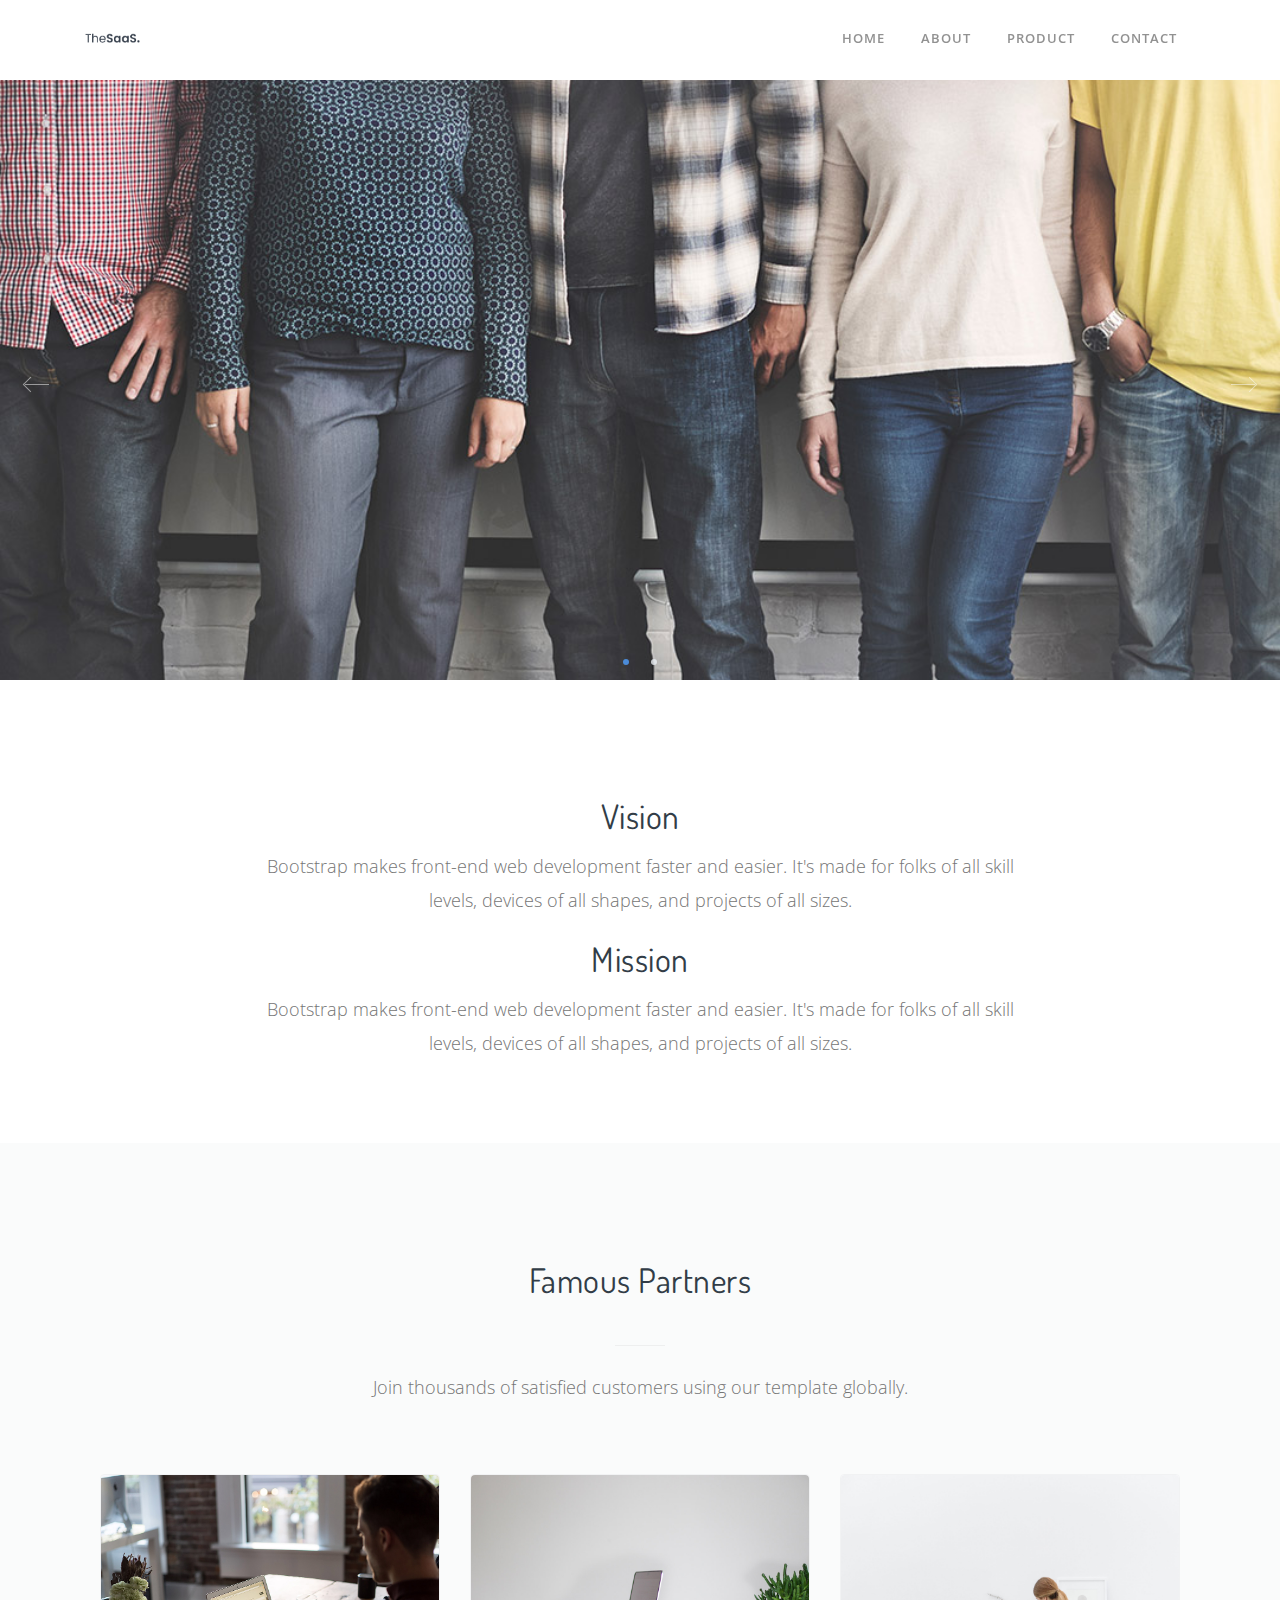
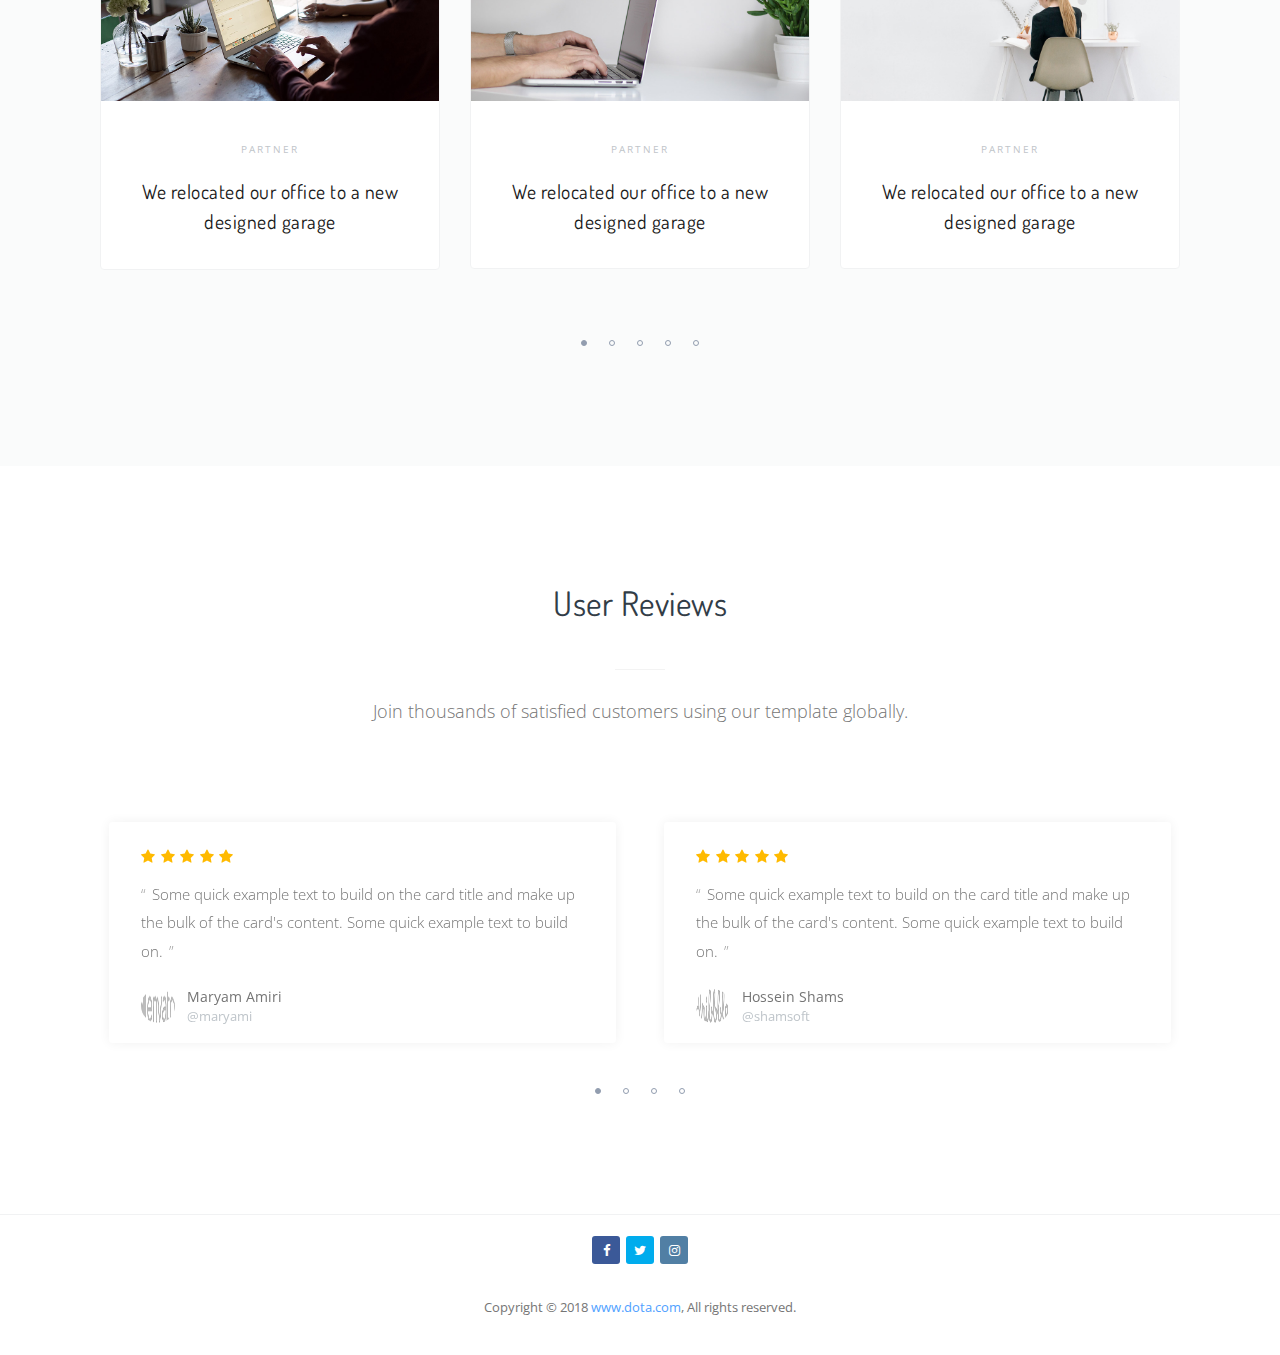
==== commit 28493ded: "add contact and fixing some file" ====
--- a/index.html
+++ b/index.html
@@ -57,35 +57,6 @@
 						skill levels, devices of all shapes, and projects of all sizes.
 					</p>
 				</header>
-
-				<div class="row gap-y text-center">
-					<div class="col-md-6 col-xl-4 feature-1">
-						<p class="feature-icon text-success"><i class="icon-search"></i></p>
-						<h5>Preprocessors</h5>
-						<p>
-							Bootstrap ships with vanilla CSS, but its source code utilizes the two most popular
-							CSS preprocessors, Less and Sass. Quickly get started with precompiled CSS.
-						</p>
-					</div>
-
-					<div class="col-md-6 col-xl-4 feature-1">
-						<p class="feature-icon text-primary"><i class="icon-mobile"></i></p>
-						<h5>One framework, every device</h5>
-						<p>
-							Bootstrap easily and efficiently scales your websites and applications with a single
-							code base, from phones to tablets to desktops with CSS media queries.
-						</p>
-					</div>
-
-					<div class="col-md-6 col-xl-4 feature-1">
-						<p class="feature-icon text-danger"><i class="icon-tools"></i></p>
-						<h5>Full of features</h5>
-						<p>
-							With Bootstrap, you get extensive and beautiful documentation for common HTML
-							elements, dozens of custom HTML and CSS components, and awesome jQuery plugins.
-						</p>
-					</div>
-				</div>
 			</div>
 		</section>
 		<!-- parner -->
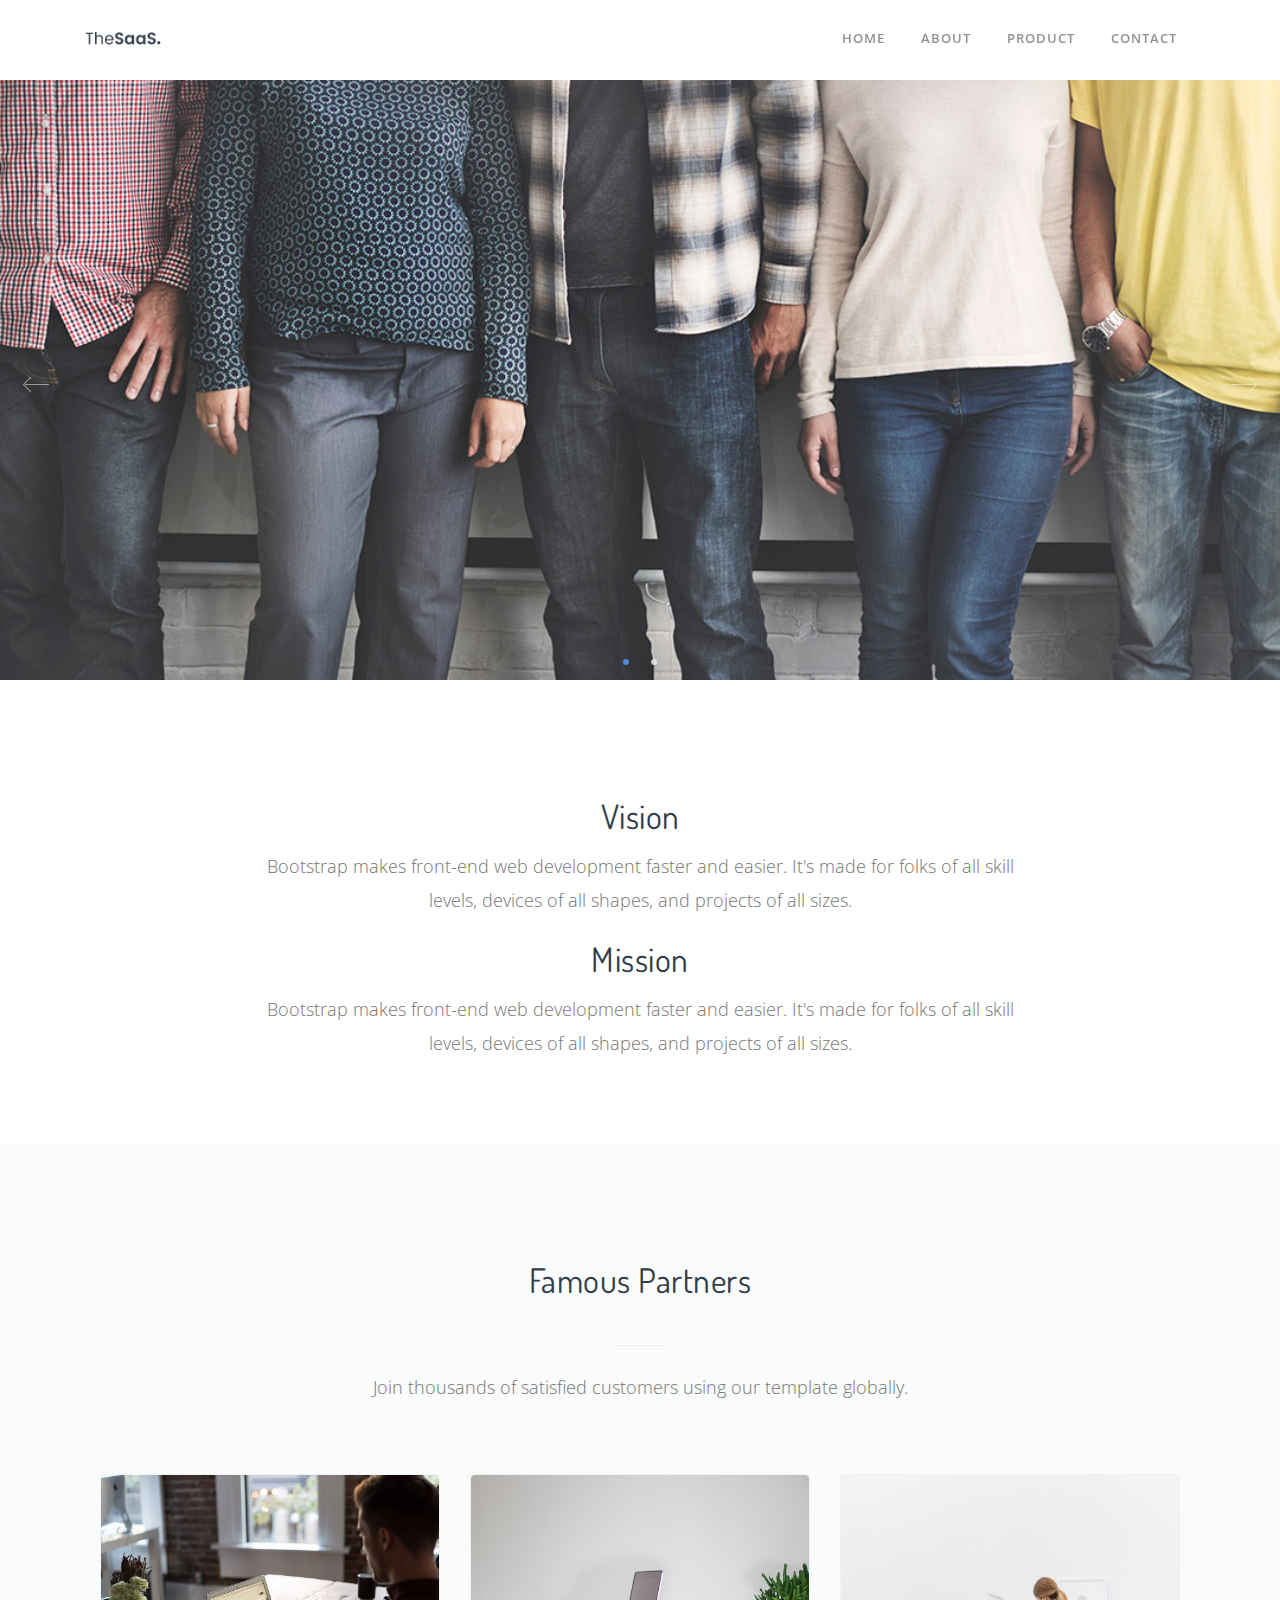
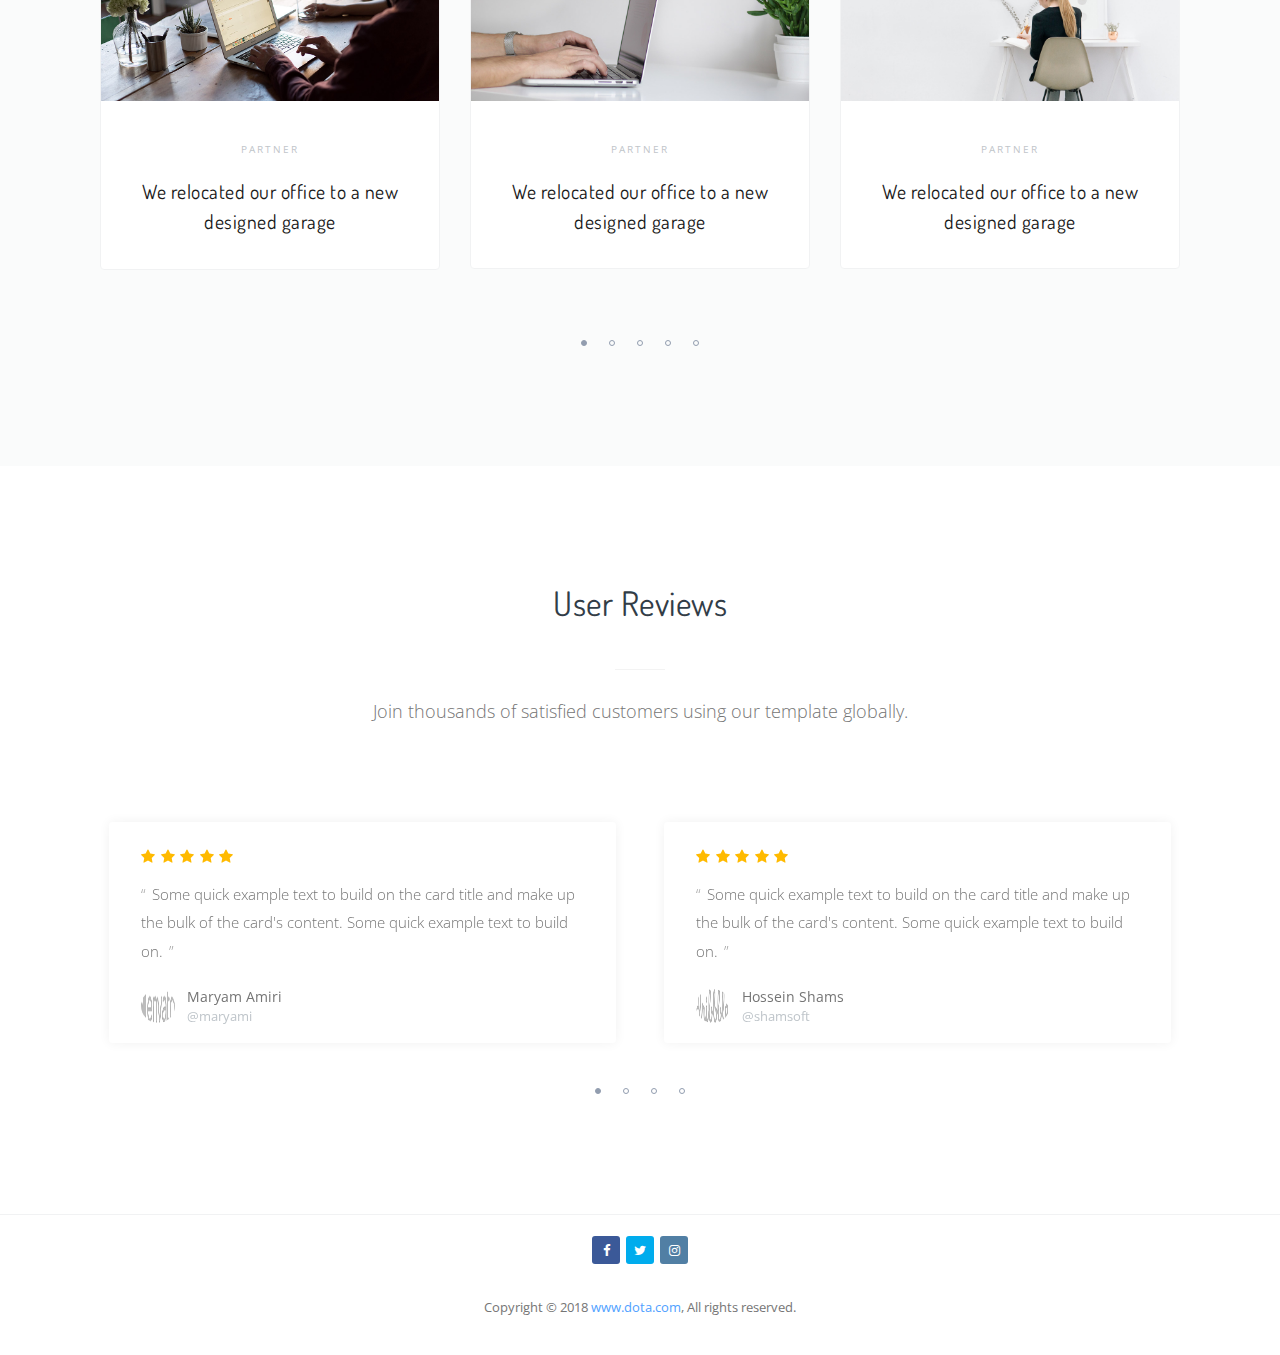
==== commit f839562d: "improvement" ====
--- a/index.html
+++ b/index.html
@@ -16,8 +16,13 @@
 						<span class="navbar-toggler-icon"></span>
 					</button>
 					<a class="navbar-brand" href="#">
-						<img class="logo-dark" src="./assets/img/logo-dark.png" alt="logo" />
-						<img class="logo-light" src="./assets/img/logo-light.png" alt="logo" />
+						<img
+							class="logo-dark d-md-none"
+							style="width: 50px"
+							src="./assets/img/assets.png"
+							alt="logo"
+						/>
+						<img class="logo-light d-none d-md-block" src="./assets/img/logo-dark.png" alt="logo" />
 					</a>
 				</div>
 				<section class="navbar-mobile">
